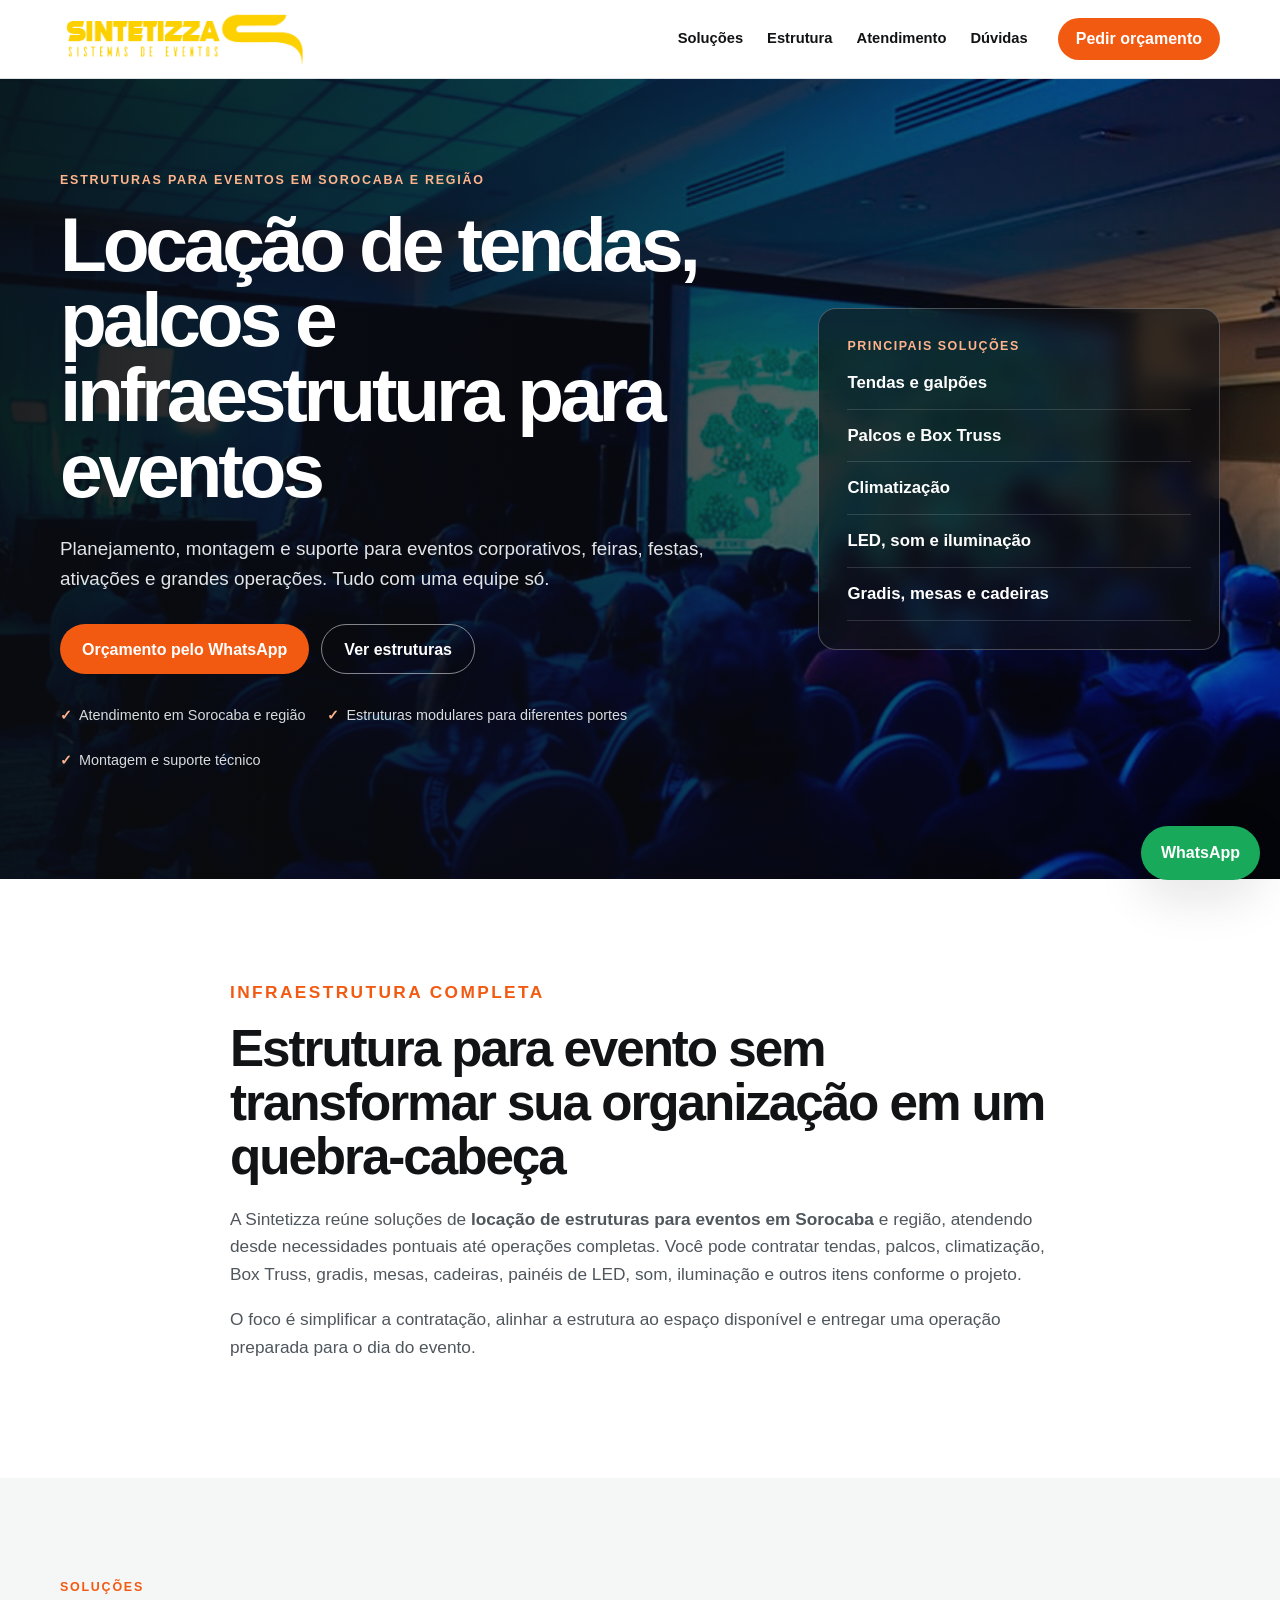
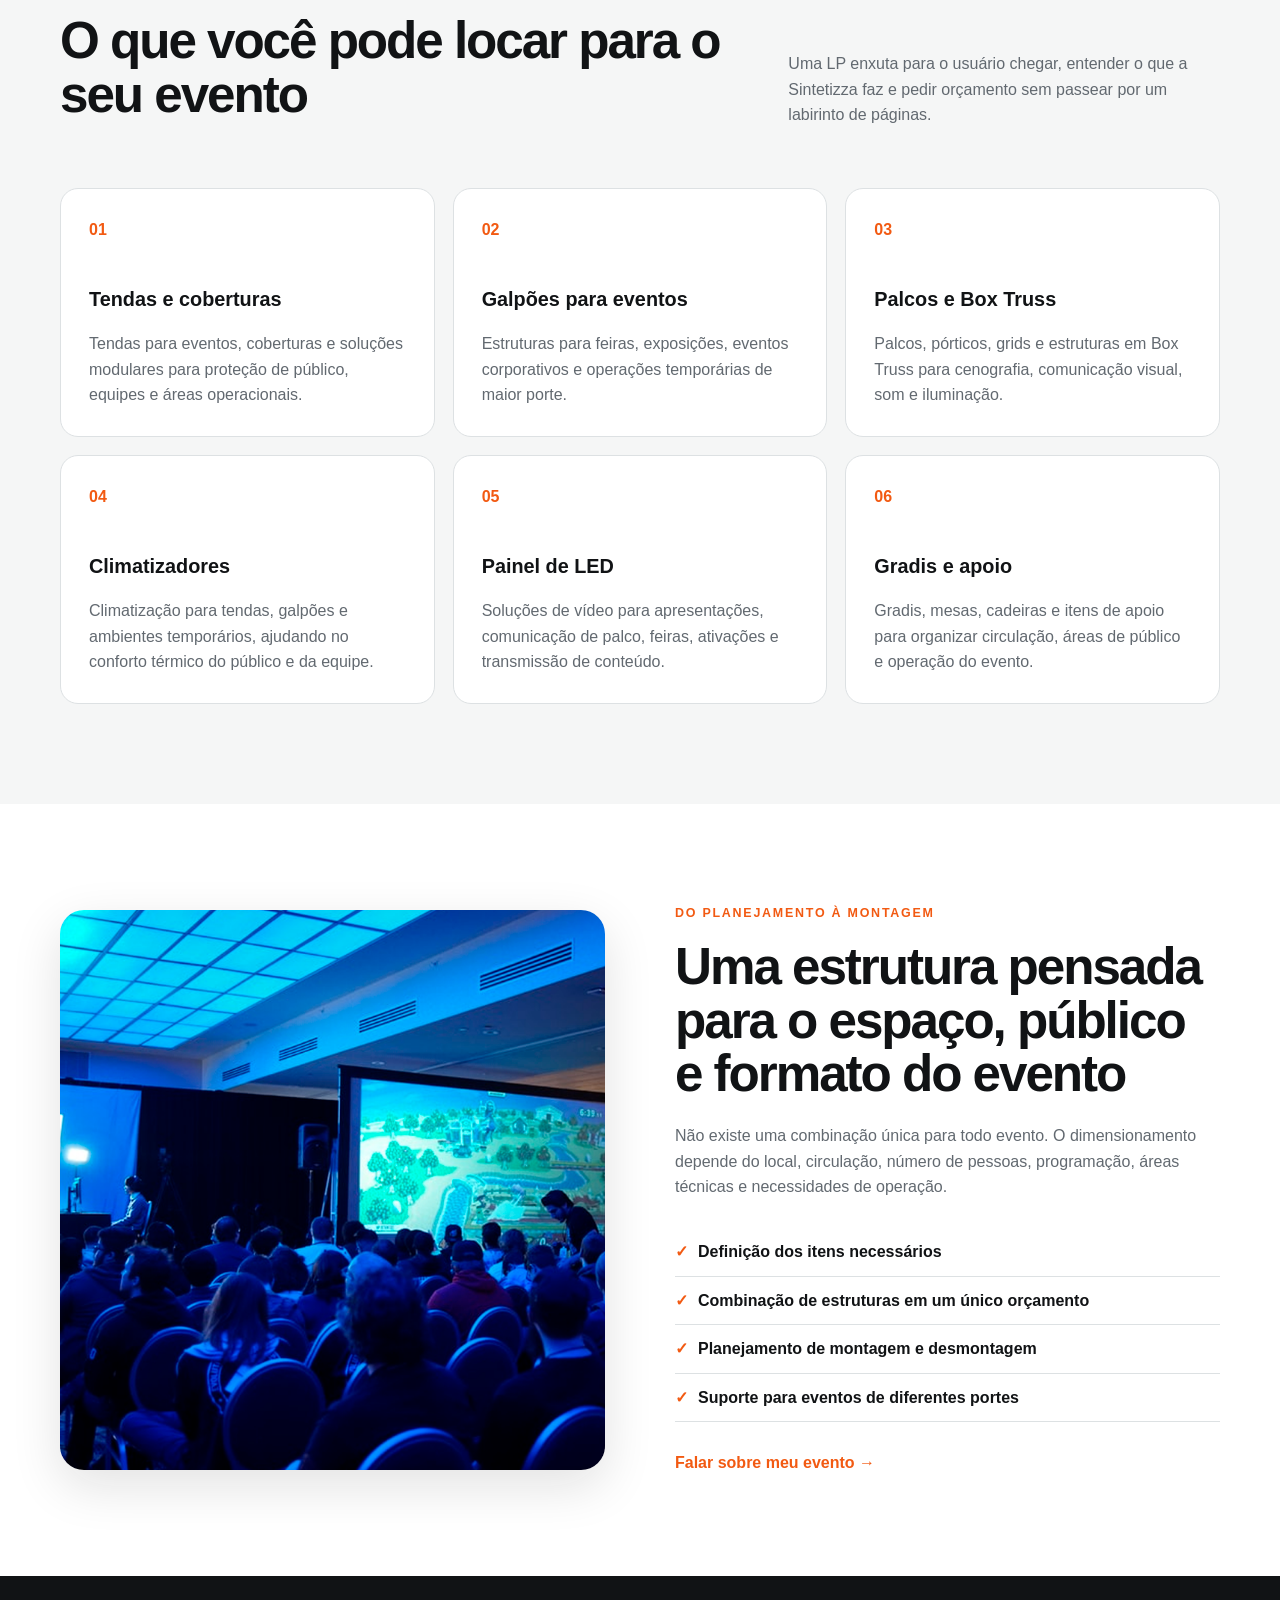
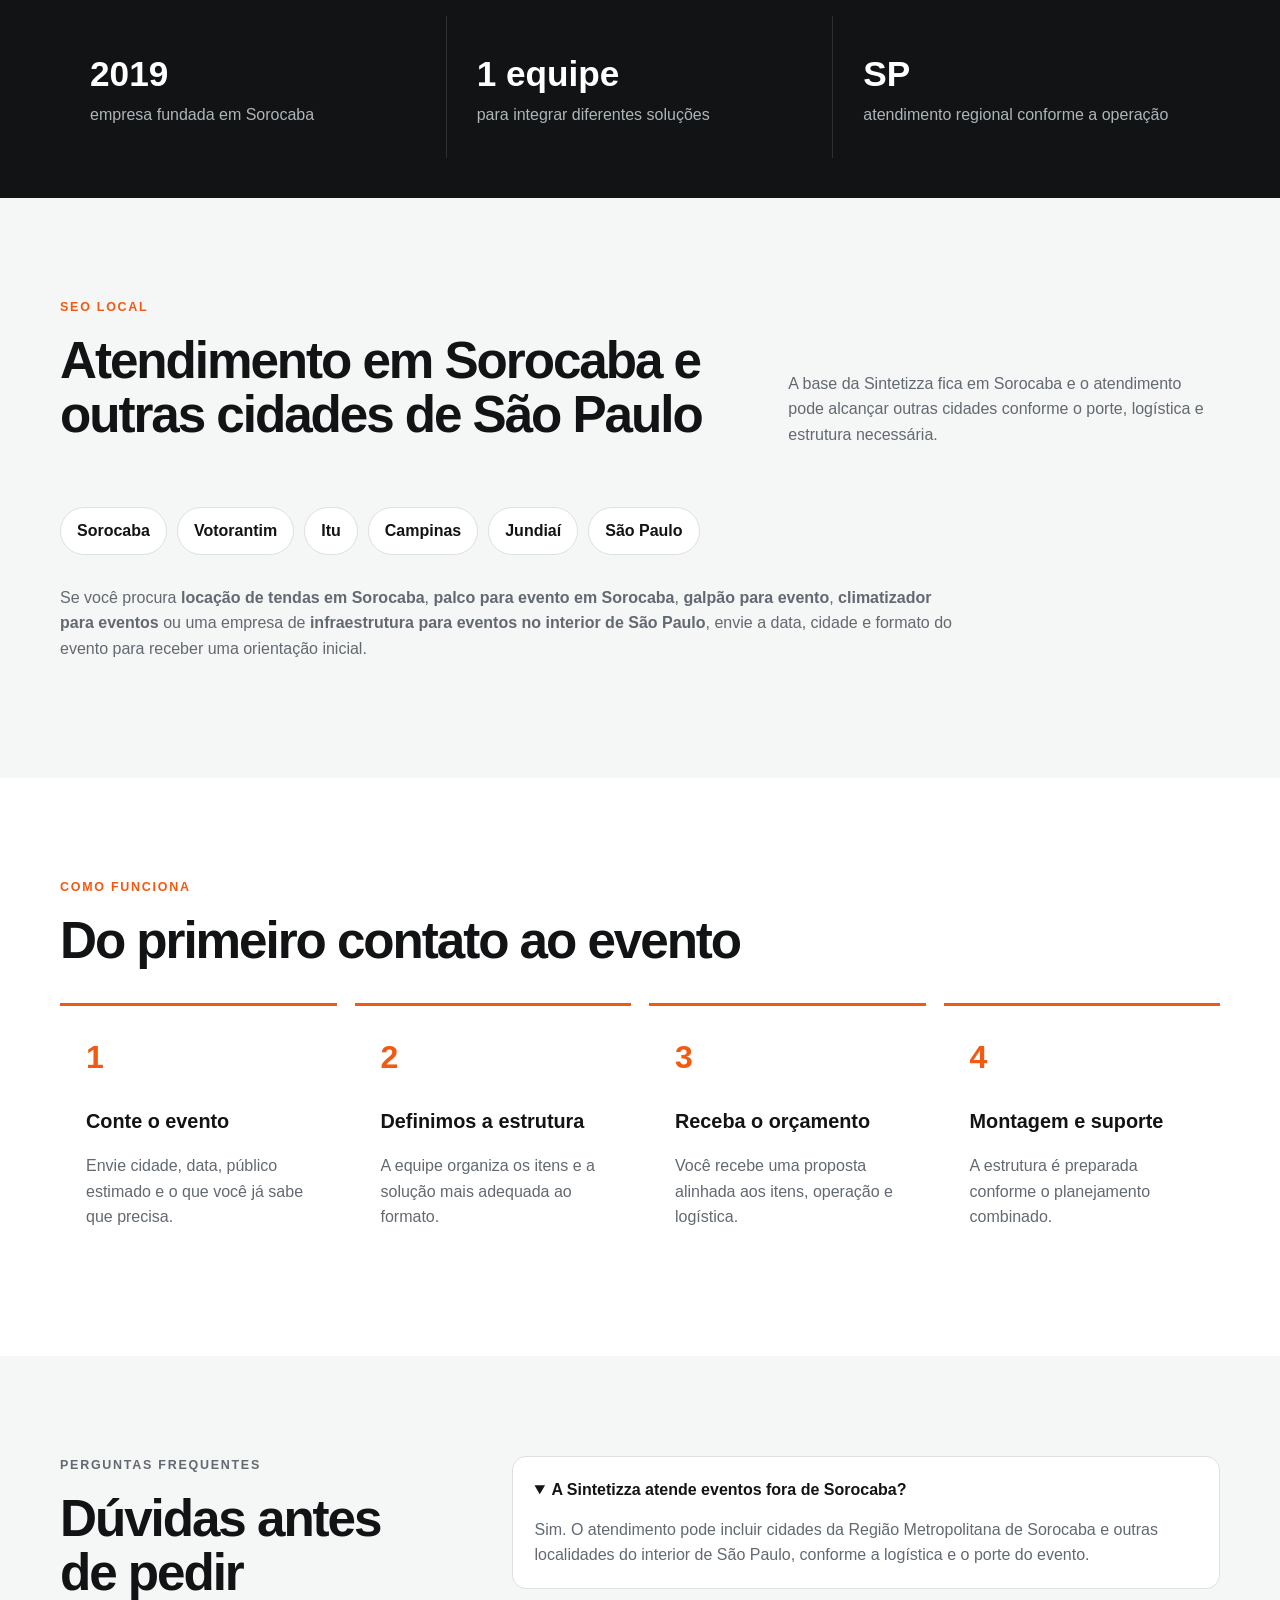
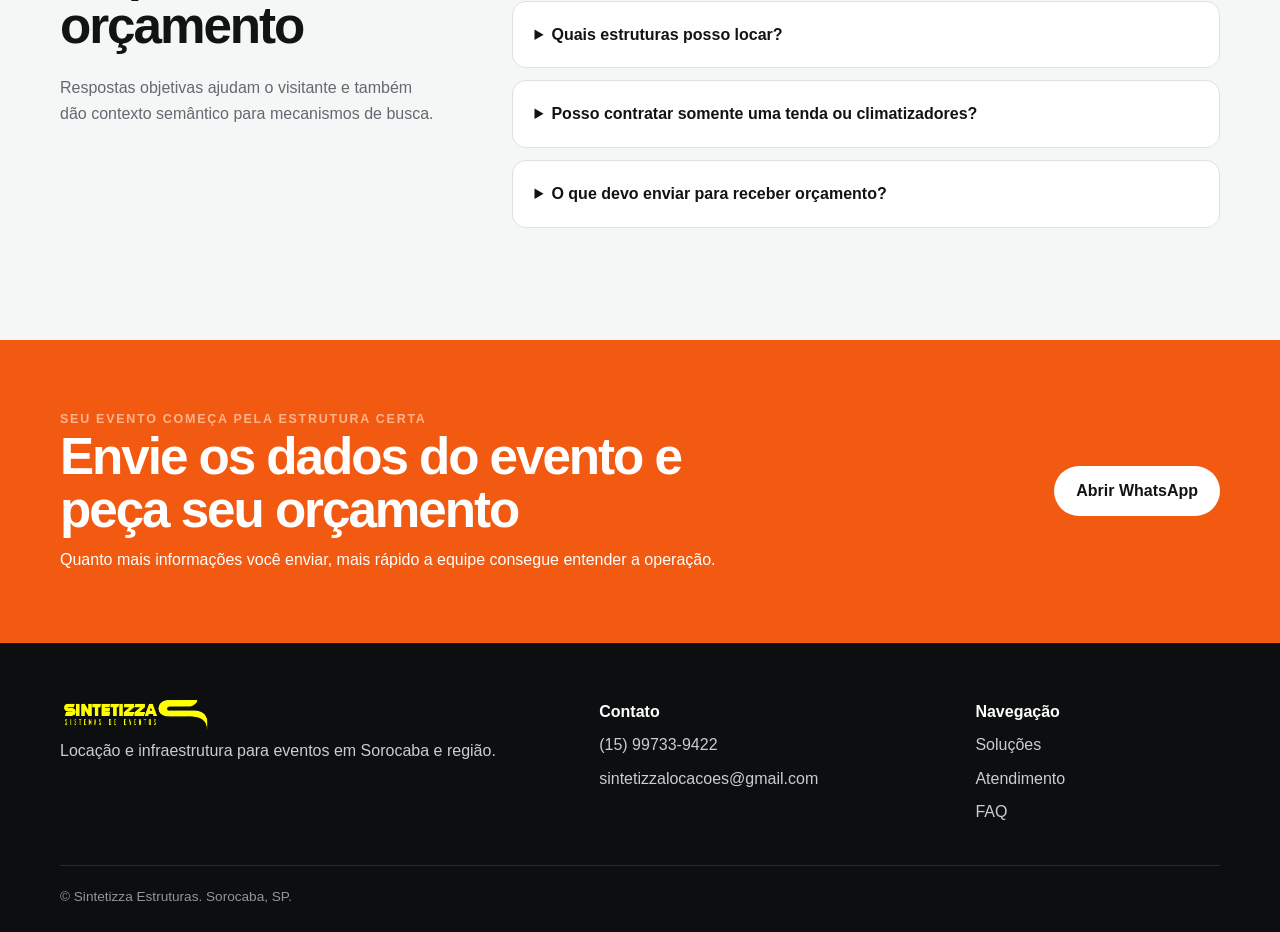
==== index.html @ aeb6a70f "feat: adiciona carregamento das animações progressivas" ====
<!DOCTYPE html>
<html lang="pt-BR">
<head>
  <meta charset="UTF-8">
  <meta name="viewport" content="width=device-width, initial-scale=1.0">
  <title>Locação de Tendas, Palcos e Estruturas para Eventos em Sorocaba | Sintetizza</title>
  <meta name="description" content="Locação e montagem de tendas, palcos, galpões, climatizadores, Box Truss, painéis de LED, gradis e estruturas para eventos em Sorocaba e região. Peça seu orçamento pelo WhatsApp.">
  <meta name="robots" content="index,follow,max-image-preview:large,max-snippet:-1,max-video-preview:-1">
  <meta name="author" content="Sintetizza Estruturas">
  <meta name="theme-color" content="#101214">
  <link rel="canonical" href="https://www.sintetizzalocacoes.com.br/">
  <link rel="icon" href="logoAuzl.png">
  <link rel="preload" as="image" href="assets/images/original/eventos-corporativos.png" fetchpriority="high">
  <link rel="stylesheet" href="css/lp-seo.css">

  <meta property="og:type" content="website">
  <meta property="og:locale" content="pt_BR">
  <meta property="og:site_name" content="Sintetizza Estruturas">
  <meta property="og:title" content="Estruturas para Eventos em Sorocaba | Sintetizza">
  <meta property="og:description" content="Tendas, palcos, galpões, climatização, Box Truss, LED e infraestrutura completa para eventos.">
  <meta property="og:url" content="https://www.sintetizzalocacoes.com.br/">
  <meta property="og:image" content="https://www.sintetizzalocacoes.com.br/assets/images/original/eventos-corporativos.png">
  <meta name="twitter:card" content="summary_large_image">

  <script type="application/ld+json">
  {
    "@context":"https://schema.org",
    "@graph":[
      {
        "@type":["LocalBusiness","EventService"],
        "@id":"https://www.sintetizzalocacoes.com.br/#empresa",
        "name":"Sintetizza Estruturas",
        "legalName":"Sintetizza Locações e Infraestrutura para Eventos Ltda",
        "url":"https://www.sintetizzalocacoes.com.br/",
        "telephone":"+5515997339422",
        "email":"sintetizzalocacoes@gmail.com",
        "image":"https://www.sintetizzalocacoes.com.br/assets/images/original/eventos-corporativos.png",
        "logo":"https://www.sintetizzalocacoes.com.br/assets/images/logo.png",
        "description":"Locação e montagem de tendas, palcos, galpões, climatizadores, Box Truss, gradis, painéis de LED, som, iluminação e estruturas para eventos em Sorocaba e região.",
        "address":{"@type":"PostalAddress","addressLocality":"Sorocaba","addressRegion":"SP","addressCountry":"BR"},
        "areaServed":[
          {"@type":"City","name":"Sorocaba"},
          {"@type":"City","name":"Votorantim"},
          {"@type":"City","name":"Itu"},
          {"@type":"City","name":"Campinas"},
          {"@type":"City","name":"Jundiaí"},
          {"@type":"City","name":"São Paulo"}
        ]
      },
      {
        "@type":"WebSite",
        "@id":"https://www.sintetizzalocacoes.com.br/#website",
        "url":"https://www.sintetizzalocacoes.com.br/",
        "name":"Sintetizza Estruturas",
        "inLanguage":"pt-BR",
        "publisher":{"@id":"https://www.sintetizzalocacoes.com.br/#empresa"}
      },
      {
        "@type":"FAQPage",
        "mainEntity":[
          {"@type":"Question","name":"A Sintetizza atende eventos fora de Sorocaba?","acceptedAnswer":{"@type":"Answer","text":"Sim. A Sintetizza atende Sorocaba, cidades da Região Metropolitana e outras localidades do interior de São Paulo conforme o porte e a operação do evento."}},
          {"@type":"Question","name":"Quais estruturas podem ser locadas?","acceptedAnswer":{"@type":"Answer","text":"A Sintetizza trabalha com tendas, galpões, palcos, Box Truss, gradis, mesas e cadeiras, climatizadores, arquibancadas, painéis de LED, som, iluminação e outros itens de infraestrutura para eventos."}},
          {"@type":"Question","name":"Posso pedir apenas uma parte da infraestrutura?","acceptedAnswer":{"@type":"Answer","text":"Sim. O orçamento pode ser montado com itens específicos ou com um conjunto de soluções conforme o formato, público e local do evento."}},
          {"@type":"Question","name":"Como solicitar orçamento?","acceptedAnswer":{"@type":"Answer","text":"O orçamento pode ser solicitado diretamente pelo WhatsApp informando cidade, data, tipo de evento, público estimado e estruturas desejadas."}}
        ]
      }
    ]
  }
  </script>
</head>
<body>
<header class="site-header">
  <div class="wrap nav">
    <a class="brand" href="#inicio" aria-label="Sintetizza Estruturas - início">
      <img src="assets/images/logo.png" alt="Sintetizza Estruturas" width="180" height="70">
    </a>
    <nav aria-label="Navegação principal">
      <a href="#solucoes">Soluções</a>
      <a href="#estrutura">Estrutura</a>
      <a href="#atendimento">Atendimento</a>
      <a href="#faq">Dúvidas</a>
    </nav>
    <a class="btn btn-small" href="https://wa.me/5515997339422?text=Olá%20Sintetizza,%20quero%20um%20orçamento%20para%20meu%20evento." target="_blank" rel="noopener">Pedir orçamento</a>
  </div>
</header>

<main id="inicio">
  <section class="hero">
    <div class="hero-bg" aria-hidden="true"></div>
    <div class="wrap hero-grid">
      <div class="hero-copy">
        <p class="eyebrow">Estruturas para eventos em Sorocaba e região</p>
        <h1>Locação de tendas, palcos e infraestrutura para eventos</h1>
        <p class="lead">Planejamento, montagem e suporte para eventos corporativos, feiras, festas, ativações e grandes operações. Tudo com uma equipe só.</p>
        <div class="actions">
          <a class="btn" href="https://wa.me/5515997339422?text=Olá%20Sintetizza,%20quero%20um%20orçamento.%20Meu%20evento%20será%20em:" target="_blank" rel="noopener">Orçamento pelo WhatsApp</a>
          <a class="btn btn-ghost" href="#solucoes">Ver estruturas</a>
        </div>
        <ul class="hero-points" aria-label="Diferenciais">
          <li>Atendimento em Sorocaba e região</li>
          <li>Estruturas modulares para diferentes portes</li>
          <li>Montagem e suporte técnico</li>
        </ul>
      </div>
      <aside class="hero-card" aria-label="Principais soluções">
        <span>Principais soluções</span>
        <strong>Tendas e galpões</strong>
        <strong>Palcos e Box Truss</strong>
        <strong>Climatização</strong>
        <strong>LED, som e iluminação</strong>
        <strong>Gradis, mesas e cadeiras</strong>
      </aside>
    </div>
  </section>

  <section class="seo-intro section">
    <div class="wrap narrow">
      <p class="eyebrow dark">Infraestrutura completa</p>
      <h2>Estrutura para evento sem transformar sua organização em um quebra-cabeça</h2>
      <p>A Sintetizza reúne soluções de <strong>locação de estruturas para eventos em Sorocaba</strong> e região, atendendo desde necessidades pontuais até operações completas. Você pode contratar tendas, palcos, climatização, Box Truss, gradis, mesas, cadeiras, painéis de LED, som, iluminação e outros itens conforme o projeto.</p>
      <p>O foco é simplificar a contratação, alinhar a estrutura ao espaço disponível e entregar uma operação preparada para o dia do evento.</p>
    </div>
  </section>

  <section id="solucoes" class="section alt">
    <div class="wrap">
      <div class="section-head">
        <div>
          <p class="eyebrow dark">Soluções</p>
          <h2>O que você pode locar para o seu evento</h2>
        </div>
        <p>Uma LP enxuta para o usuário chegar, entender o que a Sintetizza faz e pedir orçamento sem passear por um labirinto de páginas.</p>
      </div>
      <div class="cards">
        <article class="card"><span>01</span><h3>Tendas e coberturas</h3><p>Tendas para eventos, coberturas e soluções modulares para proteção de público, equipes e áreas operacionais.</p></article>
        <article class="card"><span>02</span><h3>Galpões para eventos</h3><p>Estruturas para feiras, exposições, eventos corporativos e operações temporárias de maior porte.</p></article>
        <article class="card"><span>03</span><h3>Palcos e Box Truss</h3><p>Palcos, pórticos, grids e estruturas em Box Truss para cenografia, comunicação visual, som e iluminação.</p></article>
        <article class="card"><span>04</span><h3>Climatizadores</h3><p>Climatização para tendas, galpões e ambientes temporários, ajudando no conforto térmico do público e da equipe.</p></article>
        <article class="card"><span>05</span><h3>Painel de LED</h3><p>Soluções de vídeo para apresentações, comunicação de palco, feiras, ativações e transmissão de conteúdo.</p></article>
        <article class="card"><span>06</span><h3>Gradis e apoio</h3><p>Gradis, mesas, cadeiras e itens de apoio para organizar circulação, áreas de público e operação do evento.</p></article>
      </div>
    </div>
  </section>

  <section id="estrutura" class="section">
    <div class="wrap split">
      <div class="media" role="img" aria-label="Estrutura de galpão para evento montada pela Sintetizza"></div>
      <div class="content">
        <p class="eyebrow dark">Do planejamento à montagem</p>
        <h2>Uma estrutura pensada para o espaço, público e formato do evento</h2>
        <p>Não existe uma combinação única para todo evento. O dimensionamento depende do local, circulação, número de pessoas, programação, áreas técnicas e necessidades de operação.</p>
        <ul class="checklist">
          <li>Definição dos itens necessários</li>
          <li>Combinação de estruturas em um único orçamento</li>
          <li>Planejamento de montagem e desmontagem</li>
          <li>Suporte para eventos de diferentes portes</li>
        </ul>
        <a class="text-link" href="https://wa.me/5515997339422?text=Olá%20Sintetizza,%20quero%20ajuda%20para%20definir%20a%20estrutura%20do%20meu%20evento." target="_blank" rel="noopener">Falar sobre meu evento →</a>
      </div>
    </div>
  </section>

  <section class="section stats">
    <div class="wrap stats-grid">
      <div><strong>2019</strong><span>empresa fundada em Sorocaba</span></div>
      <div><strong>1 equipe</strong><span>para integrar diferentes soluções</span></div>
      <div><strong>SP</strong><span>atendimento regional conforme a operação</span></div>
    </div>
  </section>

  <section id="atendimento" class="section alt">
    <div class="wrap">
      <div class="section-head">
        <div>
          <p class="eyebrow dark">SEO local</p>
          <h2>Atendimento em Sorocaba e outras cidades de São Paulo</h2>
        </div>
        <p>A base da Sintetizza fica em Sorocaba e o atendimento pode alcançar outras cidades conforme o porte, logística e estrutura necessária.</p>
      </div>
      <div class="cities" aria-label="Principais cidades atendidas">
        <span>Sorocaba</span><span>Votorantim</span><span>Itu</span><span>Campinas</span><span>Jundiaí</span><span>São Paulo</span>
      </div>
      <p class="local-copy">Se você procura <strong>locação de tendas em Sorocaba</strong>, <strong>palco para evento em Sorocaba</strong>, <strong>galpão para evento</strong>, <strong>climatizador para eventos</strong> ou uma empresa de <strong>infraestrutura para eventos no interior de São Paulo</strong>, envie a data, cidade e formato do evento para receber uma orientação inicial.</p>
    </div>
  </section>

  <section class="section process">
    <div class="wrap">
      <p class="eyebrow dark">Como funciona</p>
      <h2>Do primeiro contato ao evento</h2>
      <div class="steps">
        <article><b>1</b><h3>Conte o evento</h3><p>Envie cidade, data, público estimado e o que você já sabe que precisa.</p></article>
        <article><b>2</b><h3>Definimos a estrutura</h3><p>A equipe organiza os itens e a solução mais adequada ao formato.</p></article>
        <article><b>3</b><h3>Receba o orçamento</h3><p>Você recebe uma proposta alinhada aos itens, operação e logística.</p></article>
        <article><b>4</b><h3>Montagem e suporte</h3><p>A estrutura é preparada conforme o planejamento combinado.</p></article>
      </div>
    </div>
  </section>

  <section id="faq" class="section alt">
    <div class="wrap faq-wrap">
      <div>
        <p class="eyebrow dark">Perguntas frequentes</p>
        <h2>Dúvidas antes de pedir orçamento</h2>
        <p>Respostas objetivas ajudam o visitante e também dão contexto semântico para mecanismos de busca.</p>
      </div>
      <div class="faq-list">
        <details open><summary>A Sintetizza atende eventos fora de Sorocaba?</summary><p>Sim. O atendimento pode incluir cidades da Região Metropolitana de Sorocaba e outras localidades do interior de São Paulo, conforme a logística e o porte do evento.</p></details>
        <details><summary>Quais estruturas posso locar?</summary><p>Tendas, galpões, palcos, Box Truss, gradis, mesas, cadeiras, climatizadores, arquibancadas, painéis de LED, som, iluminação e outras soluções de infraestrutura.</p></details>
        <details><summary>Posso contratar somente uma tenda ou climatizadores?</summary><p>Sim. A contratação pode ser pontual ou combinar diferentes itens em uma mesma operação.</p></details>
        <details><summary>O que devo enviar para receber orçamento?</summary><p>Data, cidade, tipo de evento, público estimado, local e os itens de estrutura que você já identificou. Se ainda não souber tudo, a equipe pode ajudar a organizar a necessidade.</p></details>
      </div>
    </div>
  </section>

  <section class="cta">
    <div class="wrap cta-inner">
      <div>
        <p class="eyebrow">Seu evento começa pela estrutura certa</p>
        <h2>Envie os dados do evento e peça seu orçamento</h2>
        <p>Quanto mais informações você enviar, mais rápido a equipe consegue entender a operação.</p>
      </div>
      <a class="btn btn-light" href="https://wa.me/5515997339422?text=Olá%20Sintetizza.%20Quero%20um%20orçamento.%0AData:%20%0ACidade:%20%0ATipo%20de%20evento:%20%0APúblico%20estimado:%20%0AEstruturas%20que%20preciso:%20" target="_blank" rel="noopener">Abrir WhatsApp</a>
    </div>
  </section>
</main>

<footer>
  <div class="wrap footer-grid">
    <div><img src="assets/images/logo.png" alt="Sintetizza Estruturas" width="150" height="58"><p>Locação e infraestrutura para eventos em Sorocaba e região.</p></div>
    <div><strong>Contato</strong><a href="tel:+5515997339422">(15) 99733-9422</a><a href="mailto:sintetizzalocacoes@gmail.com">sintetizzalocacoes@gmail.com</a></div>
    <div><strong>Navegação</strong><a href="#solucoes">Soluções</a><a href="#atendimento">Atendimento</a><a href="#faq">FAQ</a></div>
  </div>
  <div class="wrap copyright">© Sintetizza Estruturas. Sorocaba, SP.</div>
</footer>

<a class="whatsapp-float" href="https://wa.me/5515997339422?text=Olá%20Sintetizza,%20quero%20um%20orçamento." target="_blank" rel="noopener" aria-label="Pedir orçamento no WhatsApp">WhatsApp</a>
  <script src="js/lp-animations.js" defer></script>
</body>
</html>
---- css/lp-seo.css ----
:root{--ink:#111315;--muted:#626970;--paper:#fff;--soft:#f5f6f6;--line:#dde1e3;--brand:#f25a12;--brand2:#d94800;--radius:18px;--shadow:0 16px 50px rgba(15,18,20,.12)}*{box-sizing:border-box}html{scroll-behavior:smooth}body{margin:0;font-family:Arial,Helvetica,sans-serif;color:var(--ink);background:var(--paper);line-height:1.6;-webkit-font-smoothing:antialiased}img{max-width:100%;height:auto}a{color:inherit;text-decoration:none}.wrap{width:min(1160px,calc(100% - 40px));margin:auto}.narrow{max-width:820px}.site-header{position:sticky;top:0;z-index:50;background:rgba(255,255,255,.94);backdrop-filter:blur(12px);border-bottom:1px solid var(--line)}.nav{min-height:78px;display:flex;align-items:center;gap:30px}.brand img{display:block;max-height:52px;width:auto}.nav nav{display:flex;gap:24px;margin-left:auto}.nav nav a{font-size:.92rem;font-weight:700}.btn{display:inline-flex;align-items:center;justify-content:center;min-height:50px;padding:0 22px;border-radius:999px;background:var(--brand);color:#fff;font-weight:800;transition:.2s}.btn:hover{background:var(--brand2);transform:translateY(-1px)}.btn-small{min-height:42px;padding:0 18px}.btn-ghost{background:transparent;border:1px solid rgba(255,255,255,.5)}.btn-ghost:hover{background:#fff;color:var(--ink)}.hero{position:relative;overflow:hidden;color:#fff;min-height:680px;display:grid;align-items:center;background:#15191b}.hero-bg{position:absolute;inset:0;background:linear-gradient(90deg,rgba(10,12,14,.92) 0%,rgba(10,12,14,.76) 45%,rgba(10,12,14,.38) 100%),url('../assets/images/original/eventos-corporativos.png') center/cover no-repeat;transform:scale(1.01)}.hero-grid{position:relative;display:grid;grid-template-columns:1.2fr .7fr;gap:70px;align-items:center;padding:92px 0}.hero-copy{max-width:720px}.eyebrow{text-transform:uppercase;letter-spacing:.14em;font-size:.78rem;font-weight:900;color:#ffb48d;margin:0 0 16px}.eyebrow.dark{color:var(--brand)}h1,h2,h3,p{margin-top:0}h1{font-size:clamp(2.8rem,6vw,5.7rem);line-height:.98;letter-spacing:-.055em;margin-bottom:26px;max-width:980px}h2{font-size:clamp(2rem,4vw,3.6rem);line-height:1.05;letter-spacing:-.04em;margin-bottom:22px}h3{font-size:1.24rem;line-height:1.2}.lead{font-size:1.18rem;max-width:650px;color:#e2e5e7}.actions{display:flex;gap:12px;flex-wrap:wrap;margin:30px 0}.hero-points{list-style:none;padding:0;display:flex;gap:22px;flex-wrap:wrap;color:#d7dcdf;font-size:.9rem}.hero-points li:before{content:"✓";color:#ffb48d;font-weight:900;margin-right:7px}.hero-card{border:1px solid rgba(255,255,255,.25);background:rgba(17,19,21,.62);backdrop-filter:blur(10px);border-radius:var(--radius);padding:28px;display:grid;gap:13px}.hero-card span{color:#ffb48d;font-size:.78rem;text-transform:uppercase;letter-spacing:.12em;font-weight:900}.hero-card strong{font-size:1.05rem;padding-bottom:12px;border-bottom:1px solid rgba(255,255,255,.14)}.section{padding:100px 0}.alt{background:var(--soft)}.seo-intro p{font-size:1.08rem;color:#4f565c}.section-head{display:grid;grid-template-columns:1.1fr .7fr;gap:50px;align-items:end;margin-bottom:44px}.section-head>p{color:var(--muted);max-width:520px}.cards{display:grid;grid-template-columns:repeat(3,1fr);gap:18px}.card{border:1px solid var(--line);background:#fff;border-radius:var(--radius);padding:28px;min-height:220px}.card span{display:block;color:var(--brand);font-weight:900;margin-bottom:45px}.card p{color:var(--muted);margin-bottom:0}.split{display:grid;grid-template-columns:1fr 1fr;gap:70px;align-items:center}.media{min-height:560px;border-radius:24px;background:url('../assets/images/original/eventos-corporativos.png') center/cover no-repeat;box-shadow:var(--shadow)}.content p{color:var(--muted)}.checklist{list-style:none;padding:0;margin:28px 0}.checklist li{padding:11px 0;border-bottom:1px solid var(--line);font-weight:700}.checklist li:before{content:"✓";color:var(--brand);margin-right:10px}.text-link{font-weight:900;color:var(--brand)}.stats{padding:40px 0;background:#111315;color:#fff}.stats-grid{display:grid;grid-template-columns:repeat(3,1fr)}.stats-grid div{padding:30px;border-right:1px solid #2b3033}.stats-grid div:last-child{border-right:0}.stats-grid strong{font-size:2.2rem;display:block}.stats-grid span{color:#aeb5b9}.cities{display:flex;flex-wrap:wrap;gap:10px;margin:30px 0}.cities span{border:1px solid var(--line);background:#fff;border-radius:999px;padding:10px 16px;font-weight:800}.local-copy{max-width:900px;color:var(--muted)}.steps{display:grid;grid-template-columns:repeat(4,1fr);gap:18px;margin-top:36px}.steps article{padding:26px;border-top:3px solid var(--brand);background:#fff}.steps b{display:block;font-size:2rem;color:var(--brand);margin-bottom:26px}.steps p{color:var(--muted);margin:0}.faq-wrap{display:grid;grid-template-columns:.7fr 1.3fr;gap:70px}.faq-wrap>div:first-child p{color:var(--muted)}details{background:#fff;border:1px solid var(--line);border-radius:14px;padding:20px 22px;margin-bottom:12px}summary{cursor:pointer;font-weight:900}details p{margin:14px 0 0;color:var(--muted)}.cta{background:var(--brand);color:#fff;padding:70px 0}.cta-inner{display:flex;align-items:center;justify-content:space-between;gap:50px}.cta h2{max-width:700px;margin-bottom:10px}.cta p{margin-bottom:0}.btn-light{background:#fff;color:var(--ink);white-space:nowrap}.btn-light:hover{background:#111;color:#fff}footer{padding:56px 0 24px;background:#0c0e0f;color:#c8ced1}.footer-grid{display:grid;grid-template-columns:1.2fr .8fr .6fr;gap:50px}.footer-grid div{display:flex;flex-direction:column;gap:8px}.footer-grid img{filter:brightness(4);width:150px}.footer-grid strong{color:#fff}.copyright{border-top:1px solid #262b2e;margin-top:40px;padding-top:20px;font-size:.85rem;color:#8f979b}.whatsapp-float{position:fixed;right:20px;bottom:20px;z-index:60;background:#19a95b;color:#fff;border-radius:999px;padding:14px 20px;font-weight:900;box-shadow:var(--shadow)}@media(max-width:900px){.nav nav{display:none}.nav .btn-small{margin-left:auto}.hero{min-height:auto}.hero-grid,.split,.section-head,.faq-wrap{grid-template-columns:1fr}.hero-grid{padding:72px 0;gap:30px}.hero-card{max-width:520px}.cards{grid-template-columns:repeat(2,1fr)}.steps{grid-template-columns:repeat(2,1fr)}.media{min-height:400px}.cta-inner{align-items:flex-start;flex-direction:column}.stats-grid{grid-template-columns:1fr}.stats-grid div{border-right:0;border-bottom:1px solid #2b3033}}@media(max-width:620px){.wrap{width:min(100% - 28px,1160px)}.site-header{position:relative}.brand img{max-width:138px}.nav{min-height:66px}.nav .btn-small{font-size:.8rem;padding:0 14px}h1{font-size:clamp(2.65rem,14vw,4.3rem)}.hero-grid{padding:58px 0}.section{padding:72px 0}.cards,.steps,.footer-grid{grid-template-columns:1fr}.hero-points{display:grid;gap:8px}.media{min-height:300px}.whatsapp-float{left:14px;right:14px;text-align:center;bottom:14px}.copyright{padding-bottom:65px}}
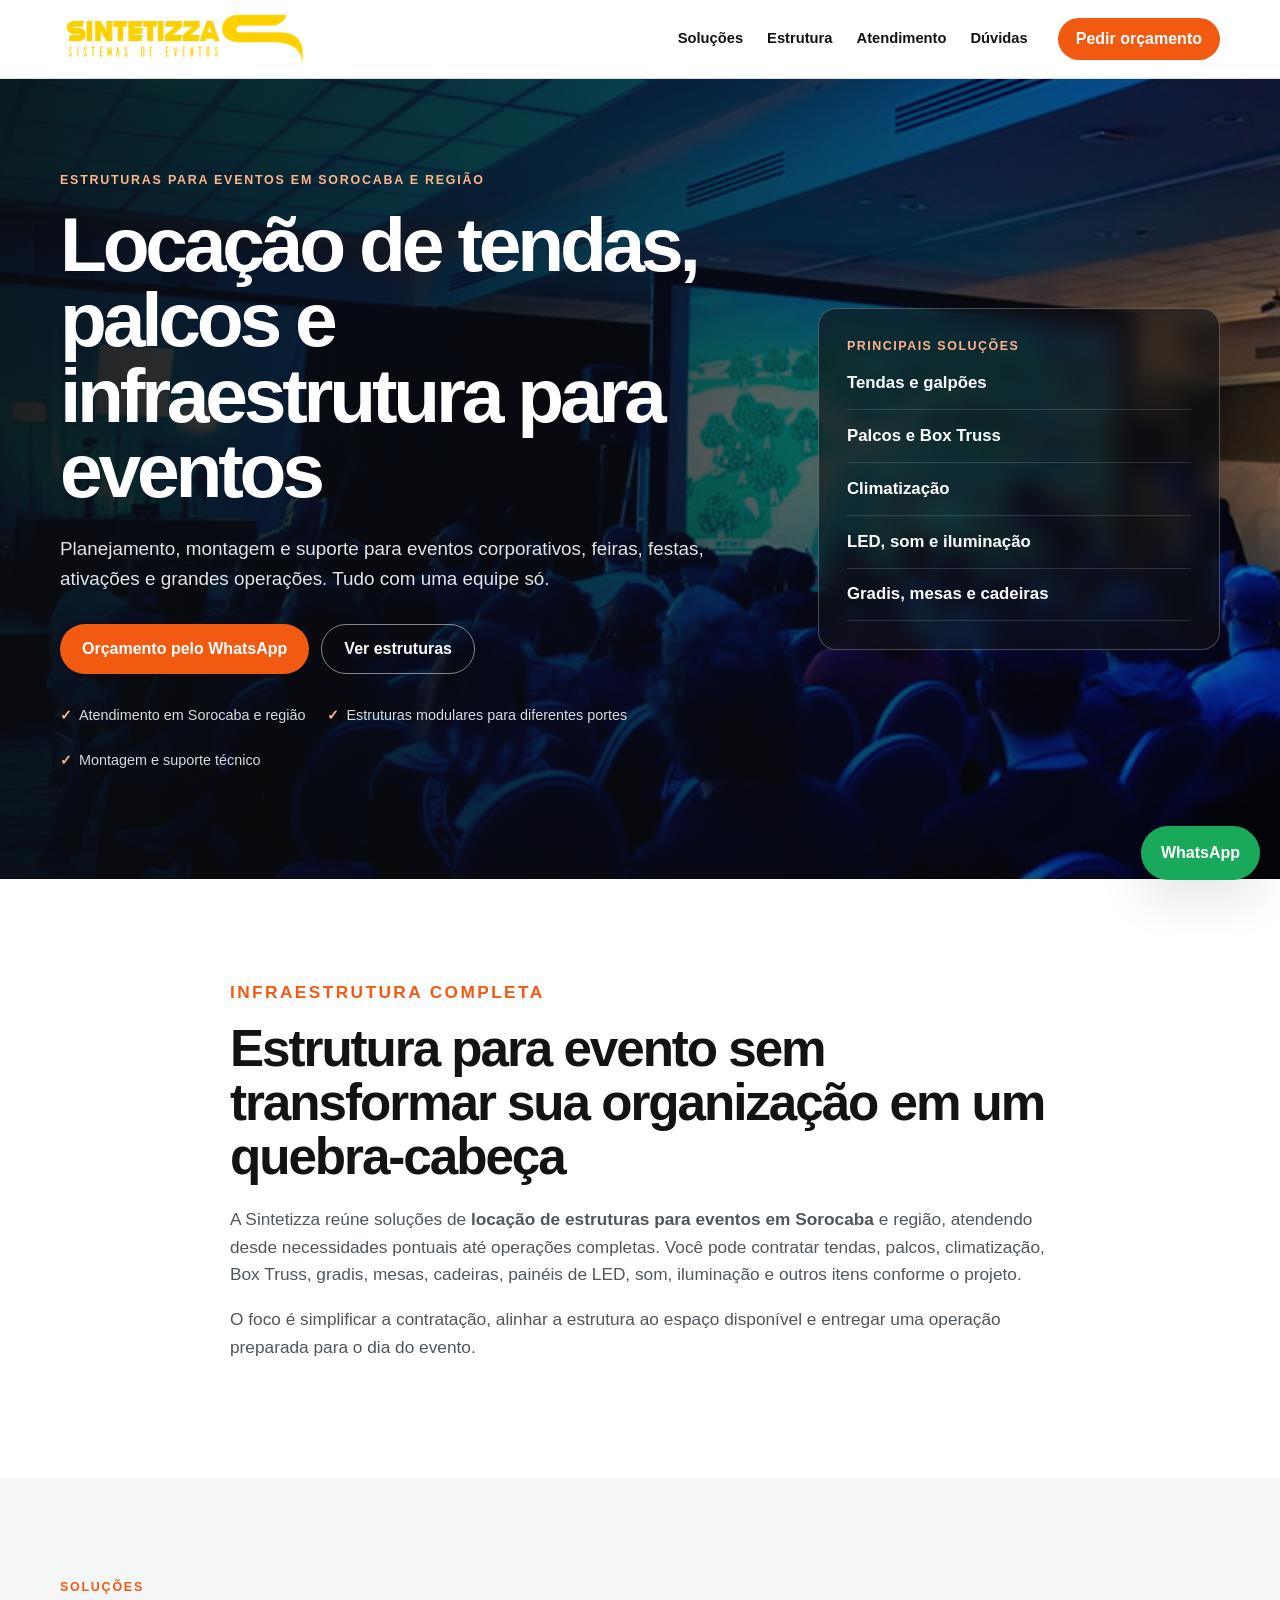
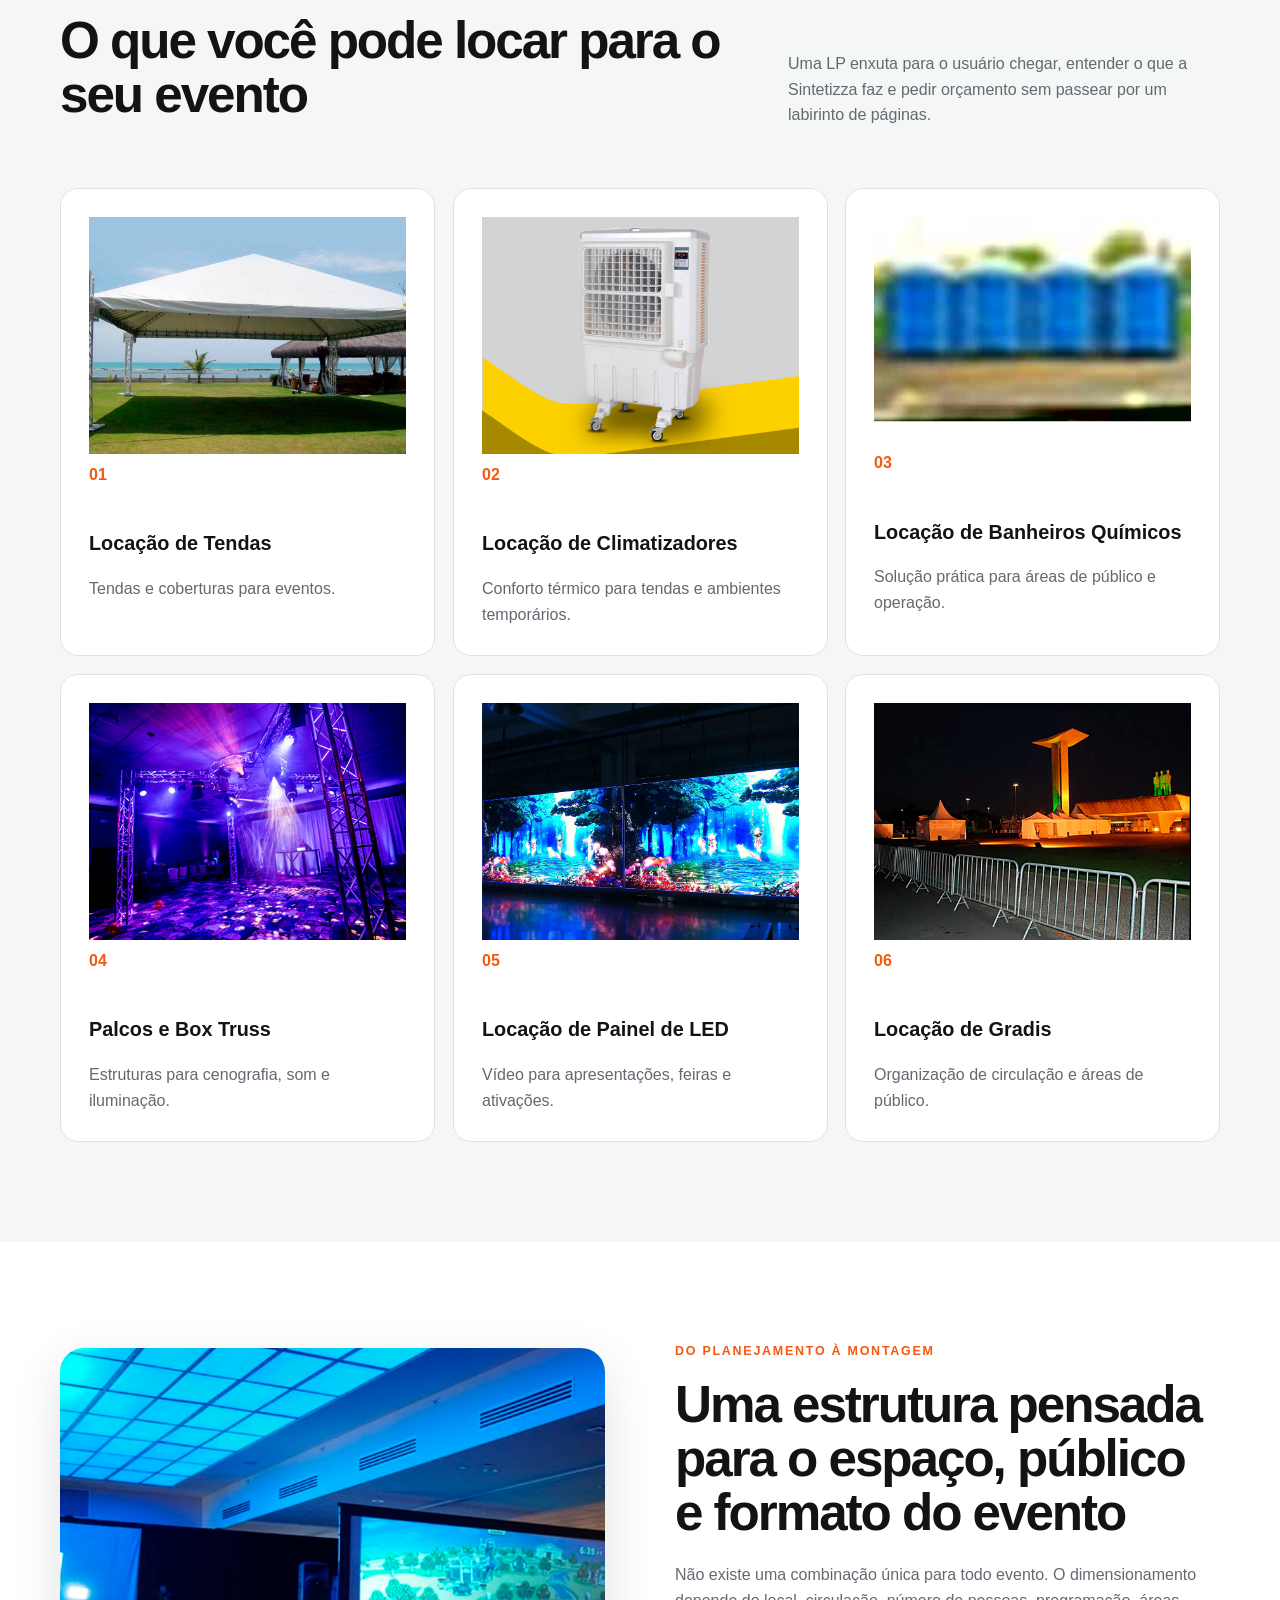
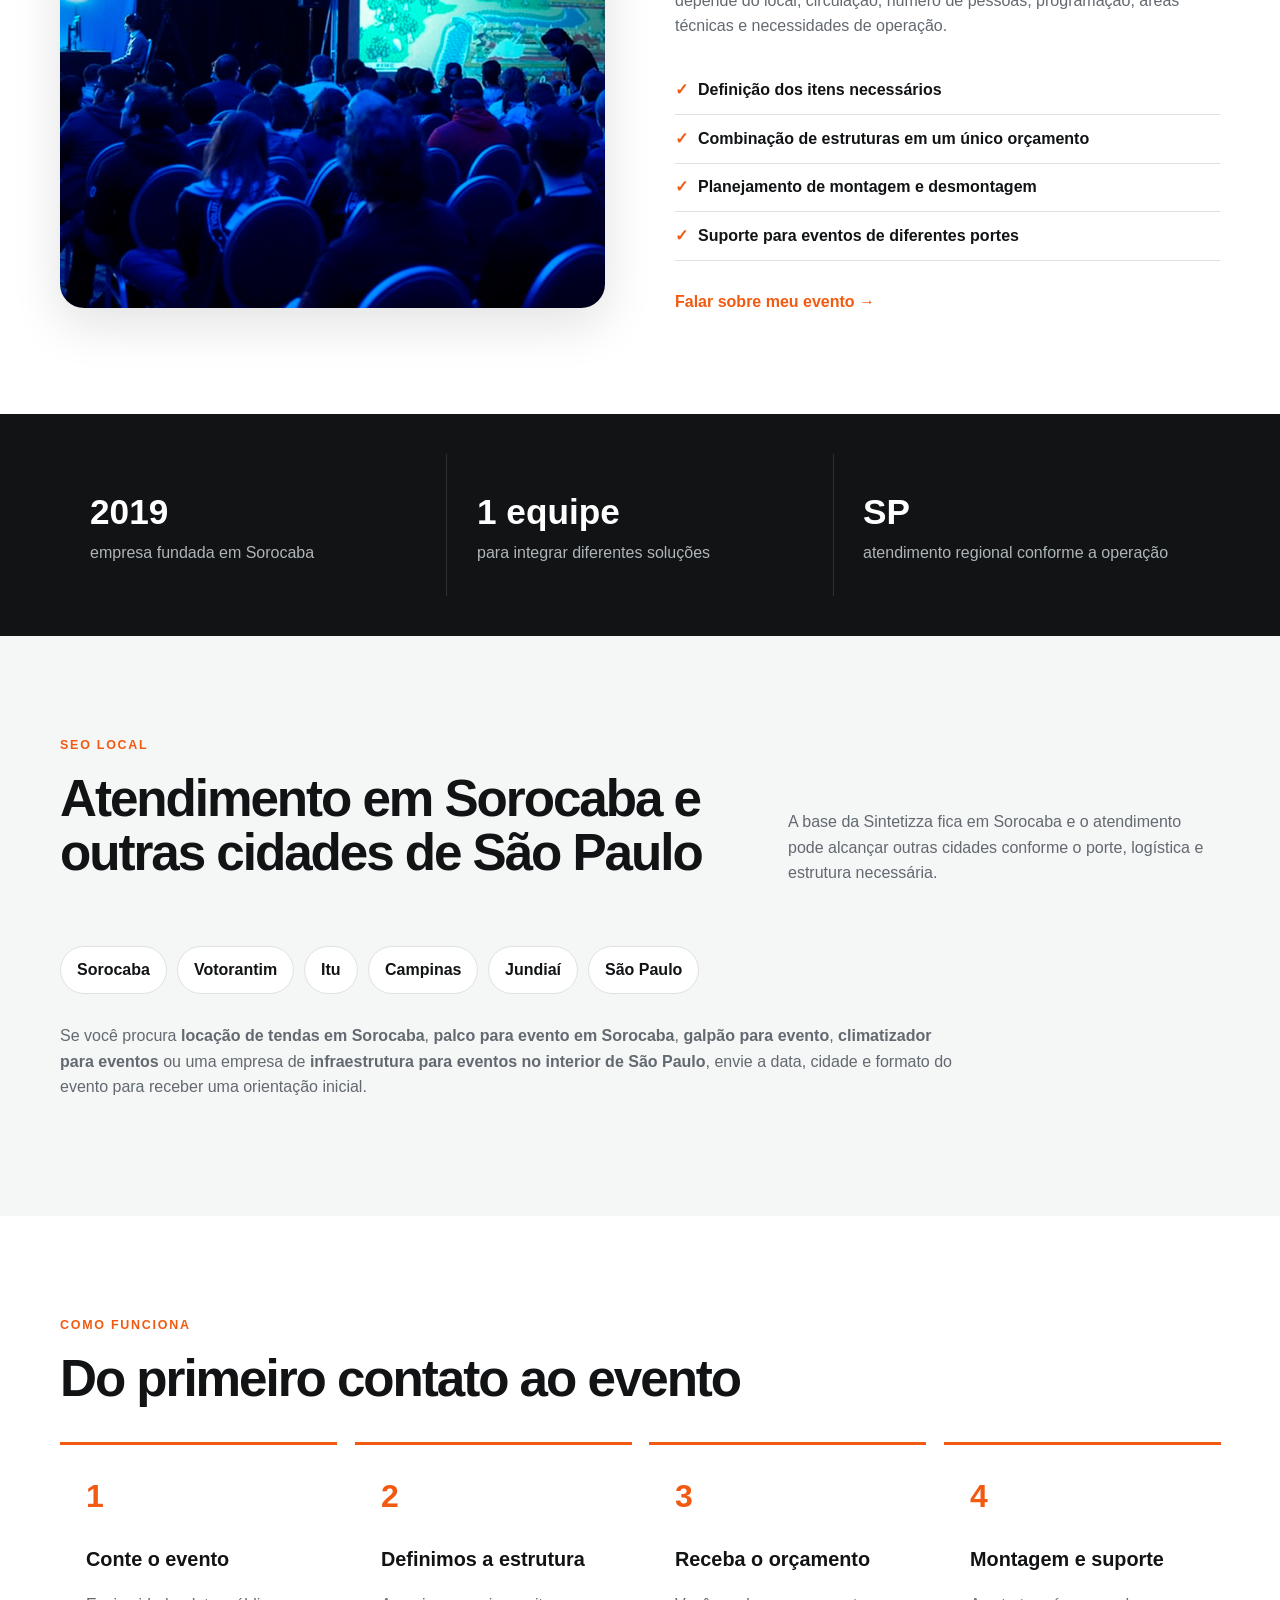
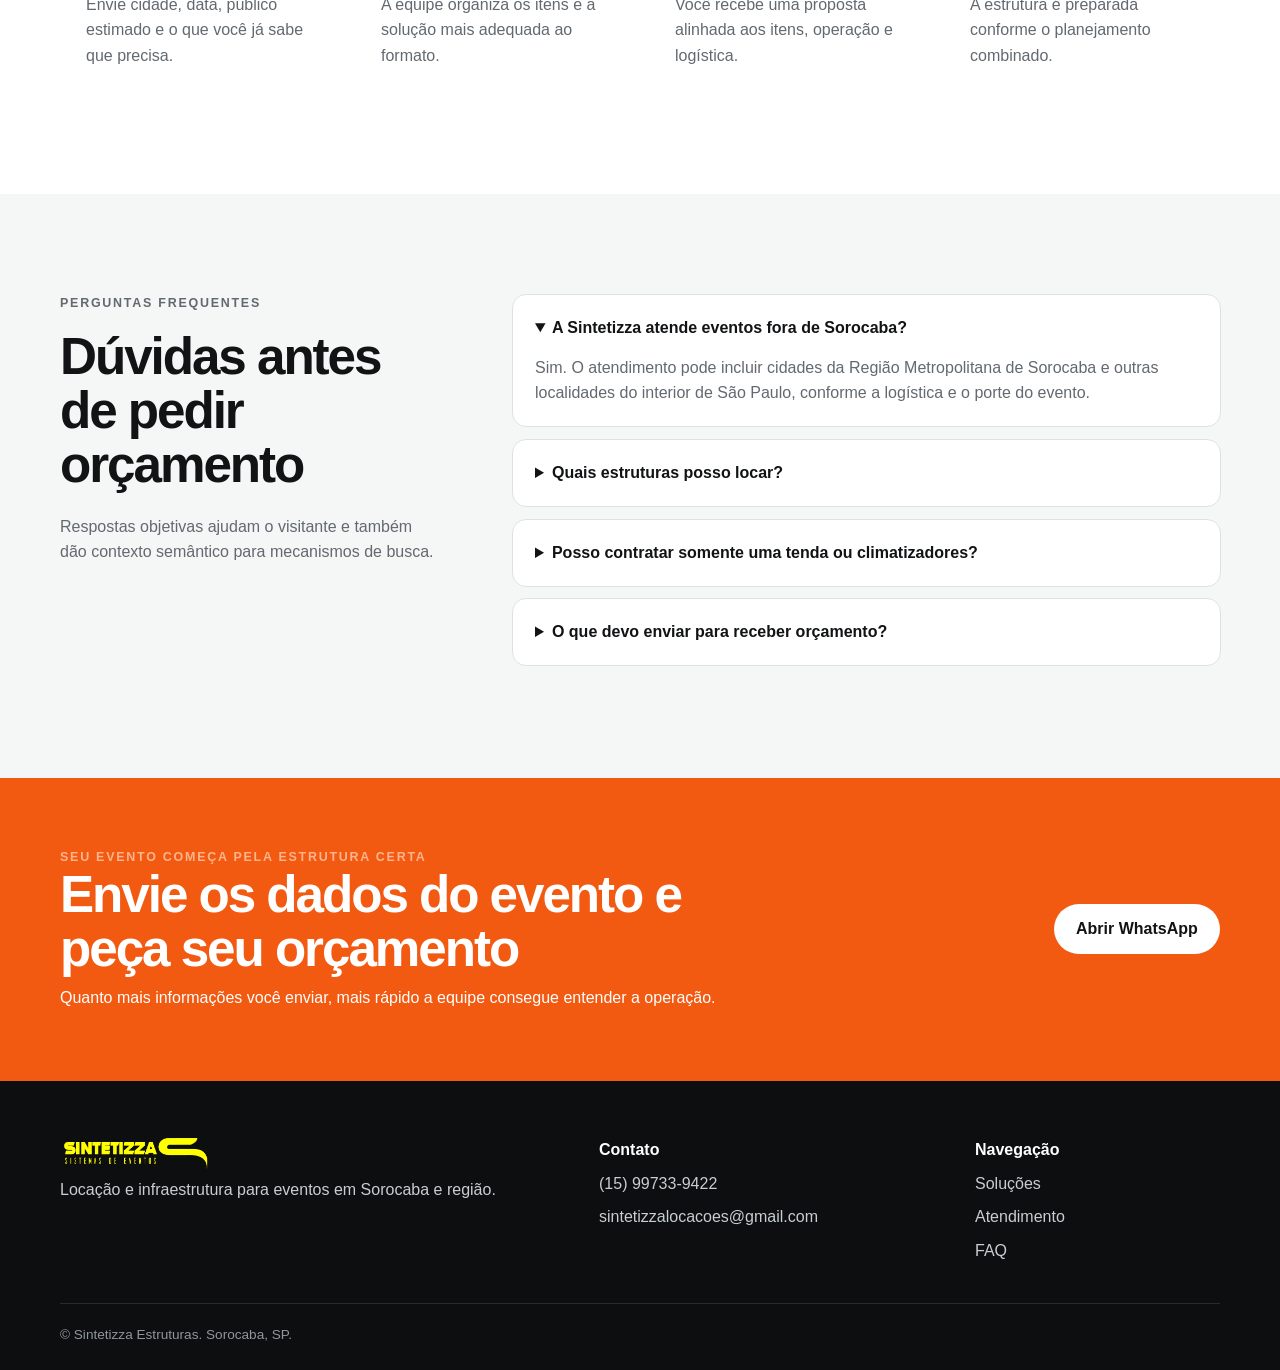
==== commit 27d239e7: "feat: transforma serviços em cards visuais com fotos" ====
--- a/index.html
+++ b/index.html
@@ -131,13 +131,31 @@
         </div>
         <p>Uma LP enxuta para o usuário chegar, entender o que a Sintetizza faz e pedir orçamento sem passear por um labirinto de páginas.</p>
       </div>
-      <div class="cards">
-        <article class="card"><span>01</span><h3>Tendas e coberturas</h3><p>Tendas para eventos, coberturas e soluções modulares para proteção de público, equipes e áreas operacionais.</p></article>
-        <article class="card"><span>02</span><h3>Galpões para eventos</h3><p>Estruturas para feiras, exposições, eventos corporativos e operações temporárias de maior porte.</p></article>
-        <article class="card"><span>03</span><h3>Palcos e Box Truss</h3><p>Palcos, pórticos, grids e estruturas em Box Truss para cenografia, comunicação visual, som e iluminação.</p></article>
-        <article class="card"><span>04</span><h3>Climatizadores</h3><p>Climatização para tendas, galpões e ambientes temporários, ajudando no conforto térmico do público e da equipe.</p></article>
-        <article class="card"><span>05</span><h3>Painel de LED</h3><p>Soluções de vídeo para apresentações, comunicação de palco, feiras, ativações e transmissão de conteúdo.</p></article>
-        <article class="card"><span>06</span><h3>Gradis e apoio</h3><p>Gradis, mesas, cadeiras e itens de apoio para organizar circulação, áreas de público e operação do evento.</p></article>
+      <div class="cards visual-services">
+        <a class="card visual-card" href="https://wa.me/5515997339422?text=Olá%20Sintetizza,%20quero%20um%20orçamento%20para%20locação%20de%20tendas." target="_blank" rel="noopener" aria-label="Pedir orçamento para locação de tendas">
+          <img src="assets/images/original/tendas.png" alt="Locação de tendas para eventos em Sorocaba" loading="lazy" width="1080" height="1080">
+          <div class="visual-card-overlay"><span>01</span><h3>Locação de Tendas</h3><p>Tendas e coberturas para eventos.</p></div>
+        </a>
+        <a class="card visual-card" href="https://wa.me/5515997339422?text=Olá%20Sintetizza,%20quero%20um%20orçamento%20para%20locação%20de%20climatizadores." target="_blank" rel="noopener" aria-label="Pedir orçamento para locação de climatizadores">
+          <img src="assets/images/original/climatizadores.png" alt="Locação de climatizadores para eventos em Sorocaba" loading="lazy" width="1080" height="1080">
+          <div class="visual-card-overlay"><span>02</span><h3>Locação de Climatizadores</h3><p>Conforto térmico para tendas e ambientes temporários.</p></div>
+        </a>
+        <a class="card visual-card" href="https://wa.me/5515997339422?text=Olá%20Sintetizza,%20quero%20um%20orçamento%20para%20locação%20de%20banheiros%20químicos." target="_blank" rel="noopener" aria-label="Pedir orçamento para locação de banheiros químicos">
+          <img src="assets/images/original/banheiros-quimicos-card.jpg" alt="Locação de banheiros químicos para eventos" loading="lazy" width="1080" height="1080">
+          <div class="visual-card-overlay"><span>03</span><h3>Locação de Banheiros Químicos</h3><p>Solução prática para áreas de público e operação.</p></div>
+        </a>
+        <a class="card visual-card" href="https://wa.me/5515997339422?text=Olá%20Sintetizza,%20quero%20um%20orçamento%20para%20palco%20e%20Box%20Truss." target="_blank" rel="noopener" aria-label="Pedir orçamento para palco e Box Truss">
+          <img src="assets/images/original/boxtruss.png" alt="Locação de palco e Box Truss para eventos" loading="lazy" width="1080" height="1080">
+          <div class="visual-card-overlay"><span>04</span><h3>Palcos e Box Truss</h3><p>Estruturas para cenografia, som e iluminação.</p></div>
+        </a>
+        <a class="card visual-card" href="https://wa.me/5515997339422?text=Olá%20Sintetizza,%20quero%20um%20orçamento%20para%20painel%20de%20LED." target="_blank" rel="noopener" aria-label="Pedir orçamento para painel de LED">
+          <img src="assets/images/original/locacao-de-painel-de-led.png" alt="Locação de painel de LED para eventos" loading="lazy" width="1080" height="1080">
+          <div class="visual-card-overlay"><span>05</span><h3>Locação de Painel de LED</h3><p>Vídeo para apresentações, feiras e ativações.</p></div>
+        </a>
+        <a class="card visual-card" href="https://wa.me/5515997339422?text=Olá%20Sintetizza,%20quero%20um%20orçamento%20para%20gradis." target="_blank" rel="noopener" aria-label="Pedir orçamento para gradis">
+          <img src="assets/images/original/gradil-metal.png" alt="Locação de gradis para eventos" loading="lazy" width="1080" height="1080">
+          <div class="visual-card-overlay"><span>06</span><h3>Locação de Gradis</h3><p>Organização de circulação e áreas de público.</p></div>
+        </a>
       </div>
     </div>
   </section>
--- a/css/lp-seo.css
+++ b/css/lp-seo.css
@@ -1 +1,31 @@
-:root{--ink:#111315;--muted:#626970;--paper:#fff;--soft:#f5f6f6;--line:#dde1e3;--brand:#f25a12;--brand2:#d94800;--radius:18px;--shadow:0 16px 50px rgba(15,18,20,.12)}*{box-sizing:border-box}html{scroll-behavior:smooth}body{margin:0;font-family:Arial,Helvetica,sans-serif;color:var(--ink);background:var(--paper);line-height:1.6;-webkit-font-smoothing:antialiased}img{max-width:100%;height:auto}a{color:inherit;text-decoration:none}.wrap{width:min(1160px,calc(100% - 40px));margin:auto}.narrow{max-width:820px}.site-header{position:sticky;top:0;z-index:50;background:rgba(255,255,255,.94);backdrop-filter:blur(12px);border-bottom:1px solid var(--line)}.nav{min-height:78px;display:flex;align-items:center;gap:30px}.brand img{display:block;max-height:52px;width:auto}.nav nav{display:flex;gap:24px;margin-left:auto}.nav nav a{font-size:.92rem;font-weight:700}.btn{display:inline-flex;align-items:center;justify-content:center;min-height:50px;padding:0 22px;border-radius:999px;background:var(--brand);color:#fff;font-weight:800;transition:.2s}.btn:hover{background:var(--brand2);transform:translateY(-1px)}.btn-small{min-height:42px;padding:0 18px}.btn-ghost{background:transparent;border:1px solid rgba(255,255,255,.5)}.btn-ghost:hover{background:#fff;color:var(--ink)}.hero{position:relative;overflow:hidden;color:#fff;min-height:680px;display:grid;align-items:center;background:#15191b}.hero-bg{position:absolute;inset:0;background:linear-gradient(90deg,rgba(10,12,14,.92) 0%,rgba(10,12,14,.76) 45%,rgba(10,12,14,.38) 100%),url('../assets/images/original/eventos-corporativos.png') center/cover no-repeat;transform:scale(1.01)}.hero-grid{position:relative;display:grid;grid-template-columns:1.2fr .7fr;gap:70px;align-items:center;padding:92px 0}.hero-copy{max-width:720px}.eyebrow{text-transform:uppercase;letter-spacing:.14em;font-size:.78rem;font-weight:900;color:#ffb48d;margin:0 0 16px}.eyebrow.dark{color:var(--brand)}h1,h2,h3,p{margin-top:0}h1{font-size:clamp(2.8rem,6vw,5.7rem);line-height:.98;letter-spacing:-.055em;margin-bottom:26px;max-width:980px}h2{font-size:clamp(2rem,4vw,3.6rem);line-height:1.05;letter-spacing:-.04em;margin-bottom:22px}h3{font-size:1.24rem;line-height:1.2}.lead{font-size:1.18rem;max-width:650px;color:#e2e5e7}.actions{display:flex;gap:12px;flex-wrap:wrap;margin:30px 0}.hero-points{list-style:none;padding:0;display:flex;gap:22px;flex-wrap:wrap;color:#d7dcdf;font-size:.9rem}.hero-points li:before{content:"✓";color:#ffb48d;font-weight:900;margin-right:7px}.hero-card{border:1px solid rgba(255,255,255,.25);background:rgba(17,19,21,.62);backdrop-filter:blur(10px);border-radius:var(--radius);padding:28px;display:grid;gap:13px}.hero-card span{color:#ffb48d;font-size:.78rem;text-transform:uppercase;letter-spacing:.12em;font-weight:900}.hero-card strong{font-size:1.05rem;padding-bottom:12px;border-bottom:1px solid rgba(255,255,255,.14)}.section{padding:100px 0}.alt{background:var(--soft)}.seo-intro p{font-size:1.08rem;color:#4f565c}.section-head{display:grid;grid-template-columns:1.1fr .7fr;gap:50px;align-items:end;margin-bottom:44px}.section-head>p{color:var(--muted);max-width:520px}.cards{display:grid;grid-template-columns:repeat(3,1fr);gap:18px}.card{border:1px solid var(--line);background:#fff;border-radius:var(--radius);padding:28px;min-height:220px}.card span{display:block;color:var(--brand);font-weight:900;margin-bottom:45px}.card p{color:var(--muted);margin-bottom:0}.split{display:grid;grid-template-columns:1fr 1fr;gap:70px;align-items:center}.media{min-height:560px;border-radius:24px;background:url('../assets/images/original/eventos-corporativos.png') center/cover no-repeat;box-shadow:var(--shadow)}.content p{color:var(--muted)}.checklist{list-style:none;padding:0;margin:28px 0}.checklist li{padding:11px 0;border-bottom:1px solid var(--line);font-weight:700}.checklist li:before{content:"✓";color:var(--brand);margin-right:10px}.text-link{font-weight:900;color:var(--brand)}.stats{padding:40px 0;background:#111315;color:#fff}.stats-grid{display:grid;grid-template-columns:repeat(3,1fr)}.stats-grid div{padding:30px;border-right:1px solid #2b3033}.stats-grid div:last-child{border-right:0}.stats-grid strong{font-size:2.2rem;display:block}.stats-grid span{color:#aeb5b9}.cities{display:flex;flex-wrap:wrap;gap:10px;margin:30px 0}.cities span{border:1px solid var(--line);background:#fff;border-radius:999px;padding:10px 16px;font-weight:800}.local-copy{max-width:900px;color:var(--muted)}.steps{display:grid;grid-template-columns:repeat(4,1fr);gap:18px;margin-top:36px}.steps article{padding:26px;border-top:3px solid var(--brand);background:#fff}.steps b{display:block;font-size:2rem;color:var(--brand);margin-bottom:26px}.steps p{color:var(--muted);margin:0}.faq-wrap{display:grid;grid-template-columns:.7fr 1.3fr;gap:70px}.faq-wrap>div:first-child p{color:var(--muted)}details{background:#fff;border:1px solid var(--line);border-radius:14px;padding:20px 22px;margin-bottom:12px}summary{cursor:pointer;font-weight:900}details p{margin:14px 0 0;color:var(--muted)}.cta{background:var(--brand);color:#fff;padding:70px 0}.cta-inner{display:flex;align-items:center;justify-content:space-between;gap:50px}.cta h2{max-width:700px;margin-bottom:10px}.cta p{margin-bottom:0}.btn-light{background:#fff;color:var(--ink);white-space:nowrap}.btn-light:hover{background:#111;color:#fff}footer{padding:56px 0 24px;background:#0c0e0f;color:#c8ced1}.footer-grid{display:grid;grid-template-columns:1.2fr .8fr .6fr;gap:50px}.footer-grid div{display:flex;flex-direction:column;gap:8px}.footer-grid img{filter:brightness(4);width:150px}.footer-grid strong{color:#fff}.copyright{border-top:1px solid #262b2e;margin-top:40px;padding-top:20px;font-size:.85rem;color:#8f979b}.whatsapp-float{position:fixed;right:20px;bottom:20px;z-index:60;background:#19a95b;color:#fff;border-radius:999px;padding:14px 20px;font-weight:900;box-shadow:var(--shadow)}@media(max-width:900px){.nav nav{display:none}.nav .btn-small{margin-left:auto}.hero{min-height:auto}.hero-grid,.split,.section-head,.faq-wrap{grid-template-columns:1fr}.hero-grid{padding:72px 0;gap:30px}.hero-card{max-width:520px}.cards{grid-template-columns:repeat(2,1fr)}.steps{grid-template-columns:repeat(2,1fr)}.media{min-height:400px}.cta-inner{align-items:flex-start;flex-direction:column}.stats-grid{grid-template-columns:1fr}.stats-grid div{border-right:0;border-bottom:1px solid #2b3033}}@media(max-width:620px){.wrap{width:min(100% - 28px,1160px)}.site-header{position:relative}.brand img{max-width:138px}.nav{min-height:66px}.nav .btn-small{font-size:.8rem;padding:0 14px}h1{font-size:clamp(2.65rem,14vw,4.3rem)}.hero-grid{padding:58px 0}.section{padding:72px 0}.cards,.steps,.footer-grid{grid-template-columns:1fr}.hero-points{display:grid;gap:8px}.media{min-height:300px}.whatsapp-float{left:14px;right:14px;text-align:center;bottom:14px}.copyright{padding-bottom:65px}}+:root{--ink:#111315;--muted:#626970;--paper:#fff;--soft:#f5f6f6;--line:#dde1e3;--brand:#f25a12;--brand2:#d94800;--radius:18px;--shadow:0 16px 50px rgba(15,18,20,.12)}*{box-sizing:border-box}html{scroll-behavior:smooth}body{margin:0;font-family:Arial,Helvetica,sans-serif;color:var(--ink);background:var(--paper);line-height:1.6;-webkit-font-smoothing:antialiased}img{max-width:100%;height:auto}a{color:inherit;text-decoration:none}.wrap{width:min(1160px,calc(100% - 40px));margin:auto}.narrow{max-width:820px}.site-header{position:sticky;top:0;z-index:50;background:rgba(255,255,255,.94);backdrop-filter:blur(12px);border-bottom:1px solid var(--line)}.nav{min-height:78px;display:flex;align-items:center;gap:30px}.brand img{display:block;max-height:52px;width:auto}.nav nav{display:flex;gap:24px;margin-left:auto}.nav nav a{font-size:.92rem;font-weight:700}.btn{display:inline-flex;align-items:center;justify-content:center;min-height:50px;padding:0 22px;border-radius:999px;background:var(--brand);color:#fff;font-weight:800;transition:.2s}.btn:hover{background:var(--brand2);transform:translateY(-1px)}.btn-small{min-height:42px;padding:0 18px}.btn-ghost{background:transparent;border:1px solid rgba(255,255,255,.5)}.btn-ghost:hover{background:#fff;color:var(--ink)}.hero{position:relative;overflow:hidden;color:#fff;min-height:680px;display:grid;align-items:center;background:#15191b}.hero-bg{position:absolute;inset:0;background:linear-gradient(90deg,rgba(10,12,14,.92) 0%,rgba(10,12,14,.76) 45%,rgba(10,12,14,.38) 100%),url('../assets/images/original/eventos-corporativos.png') center/cover no-repeat;transform:scale(1.01)}.hero-grid{position:relative;display:grid;grid-template-columns:1.2fr .7fr;gap:70px;align-items:center;padding:92px 0}.hero-copy{max-width:720px}.eyebrow{text-transform:uppercase;letter-spacing:.14em;font-size:.78rem;font-weight:900;color:#ffb48d;margin:0 0 16px}.eyebrow.dark{color:var(--brand)}h1,h2,h3,p{margin-top:0}h1{font-size:clamp(2.8rem,6vw,5.7rem);line-height:.98;letter-spacing:-.055em;margin-bottom:26px;max-width:980px}h2{font-size:clamp(2rem,4vw,3.6rem);line-height:1.05;letter-spacing:-.04em;margin-bottom:22px}h3{font-size:1.24rem;line-height:1.2}.lead{font-size:1.18rem;max-width:650px;color:#e2e5e7}.actions{display:flex;gap:12px;flex-wrap:wrap;margin:30px 0}.hero-points{list-style:none;padding:0;display:flex;gap:22px;flex-wrap:wrap;color:#d7dcdf;font-size:.9rem}.hero-points li:before{content:"✓";color:#ffb48d;font-weight:900;margin-right:7px}.hero-card{border:1px solid rgba(255,255,255,.25);background:rgba(17,19,21,.62);backdrop-filter:blur(10px);border-radius:var(--radius);padding:28px;display:grid;gap:13px}.hero-card span{color:#ffb48d;font-size:.78rem;text-transform:uppercase;letter-spacing:.12em;font-weight:900}.hero-card strong{font-size:1.05rem;padding-bottom:12px;border-bottom:1px solid rgba(255,255,255,.14)}.section{padding:100px 0}.alt{background:var(--soft)}.seo-intro p{font-size:1.08rem;color:#4f565c}.section-head{display:grid;grid-template-columns:1.1fr .7fr;gap:50px;align-items:end;margin-bottom:44px}.section-head>p{color:var(--muted);max-width:520px}.cards{display:grid;grid-template-columns:repeat(3,1fr);gap:18px}.card{border:1px solid var(--line);background:#fff;border-radius:var(--radius);padding:28px;min-height:220px}.card span{display:block;color:var(--brand);font-weight:900;margin-bottom:45px}.card p{color:var(--muted);margin-bottom:0}.split{display:grid;grid-template-columns:1fr 1fr;gap:70px;align-items:center}.media{min-height:560px;border-radius:24px;background:url('../assets/images/original/eventos-corporativos.png') center/cover no-repeat;box-shadow:var(--shadow)}.content p{color:var(--muted)}.checklist{list-style:none;padding:0;margin:28px 0}.checklist li{padding:11px 0;border-bottom:1px solid var(--line);font-weight:700}.checklist li:before{content:"✓";color:var(--brand);margin-right:10px}.text-link{font-weight:900;color:var(--brand)}.stats{padding:40px 0;background:#111315;color:#fff}.stats-grid{display:grid;grid-template-columns:repeat(3,1fr)}.stats-grid div{padding:30px;border-right:1px solid #2b3033}.stats-grid div:last-child{border-right:0}.stats-grid strong{font-size:2.2rem;display:block}.stats-grid span{color:#aeb5b9}.cities{display:flex;flex-wrap:wrap;gap:10px;margin:30px 0}.cities span{border:1px solid var(--line);background:#fff;border-radius:999px;padding:10px 16px;font-weight:800}.local-copy{max-width:900px;color:var(--muted)}.steps{display:grid;grid-template-columns:repeat(4,1fr);gap:18px;margin-top:36px}.steps article{padding:26px;border-top:3px solid var(--brand);background:#fff}.steps b{display:block;font-size:2rem;color:var(--brand);margin-bottom:26px}.steps p{color:var(--muted);margin:0}.faq-wrap{display:grid;grid-template-columns:.7fr 1.3fr;gap:70px}.faq-wrap>div:first-child p{color:var(--muted)}details{background:#fff;border:1px solid var(--line);border-radius:14px;padding:20px 22px;margin-bottom:12px}summary{cursor:pointer;font-weight:900}details p{margin:14px 0 0;color:var(--muted)}.cta{background:var(--brand);color:#fff;padding:70px 0}.cta-inner{display:flex;align-items:center;justify-content:space-between;gap:50px}.cta h2{max-width:700px;margin-bottom:10px}.cta p{margin-bottom:0}.btn-light{background:#fff;color:var(--ink);white-space:nowrap}.btn-light:hover{background:#111;color:#fff}footer{padding:56px 0 24px;background:#0c0e0f;color:#c8ced1}.footer-grid{display:grid;grid-template-columns:1.2fr .8fr .6fr;gap:50px}.footer-grid div{display:flex;flex-direction:column;gap:8px}.footer-grid img{filter:brightness(4);width:150px}.footer-grid strong{color:#fff}.copyright{border-top:1px solid #262b2e;margin-top:40px;padding-top:20px;font-size:.85rem;color:#8f979b}.whatsapp-float{position:fixed;right:20px;bottom:20px;z-index:60;background:#19a95b;color:#fff;border-radius:999px;padding:14px 20px;font-weight:900;box-shadow:var(--shadow)}@media(max-width:900px){.nav nav{display:none}.nav .btn-small{margin-left:auto}.hero{min-height:auto}.hero-grid,.split,.section-head,.faq-wrap{grid-template-columns:1fr}.hero-grid{padding:72px 0;gap:30px}.hero-card{max-width:520px}.cards{grid-template-columns:repeat(2,1fr)}.steps{grid-template-columns:repeat(2,1fr)}.media{min-height:400px}.cta-inner{align-items:flex-start;flex-direction:column}.stats-grid{grid-template-columns:1fr}.stats-grid div{border-right:0;border-bottom:1px solid #2b3033}}@media(max-width:620px){.wrap{width:min(100% - 28px,1160px)}.site-header{position:relative}.brand img{max-width:138px}.nav{min-height:66px}.nav .btn-small{font-size:.8rem;padding:0 14px}h1{font-size:clamp(2.65rem,14vw,4.3rem)}.hero-grid{padding:58px 0}.section{padding:72px 0}.cards,.steps,.footer-grid{grid-template-columns:1fr}.hero-points{display:grid;gap:8px}.media{min-height:300px}.whatsapp-float{left:14px;right:14px;text-align:center;bottom:14px}.copyright{padding-bottom:65px}}
+
+/* Entrada progressiva por seção */
+.reveal-item{
+  opacity:0;
+  transform:translateY(24px);
+  transition:
+    opacity .72s cubic-bezier(.22,1,.36,1) var(--reveal-delay,0ms),
+    transform .72s cubic-bezier(.22,1,.36,1) var(--reveal-delay,0ms);
+  will-change:opacity,transform;
+}
+.reveal-item.reveal-left{transform:translateX(-28px)}
+.reveal-item.reveal-right{transform:translateX(28px)}
+.reveal-item.reveal-scale{transform:scale(.96)}
+.reveal-item.is-visible{
+  opacity:1;
+  transform:none;
+}
+.hero .reveal-item{
+  transition-duration:.82s;
+}
+@media (prefers-reduced-motion: reduce){
+  .reveal-item,
+  .reveal-item.reveal-left,
+  .reveal-item.reveal-right,
+  .reveal-item.reveal-scale{
+    opacity:1!important;
+    transform:none!important;
+    transition:none!important;
+  }
+}
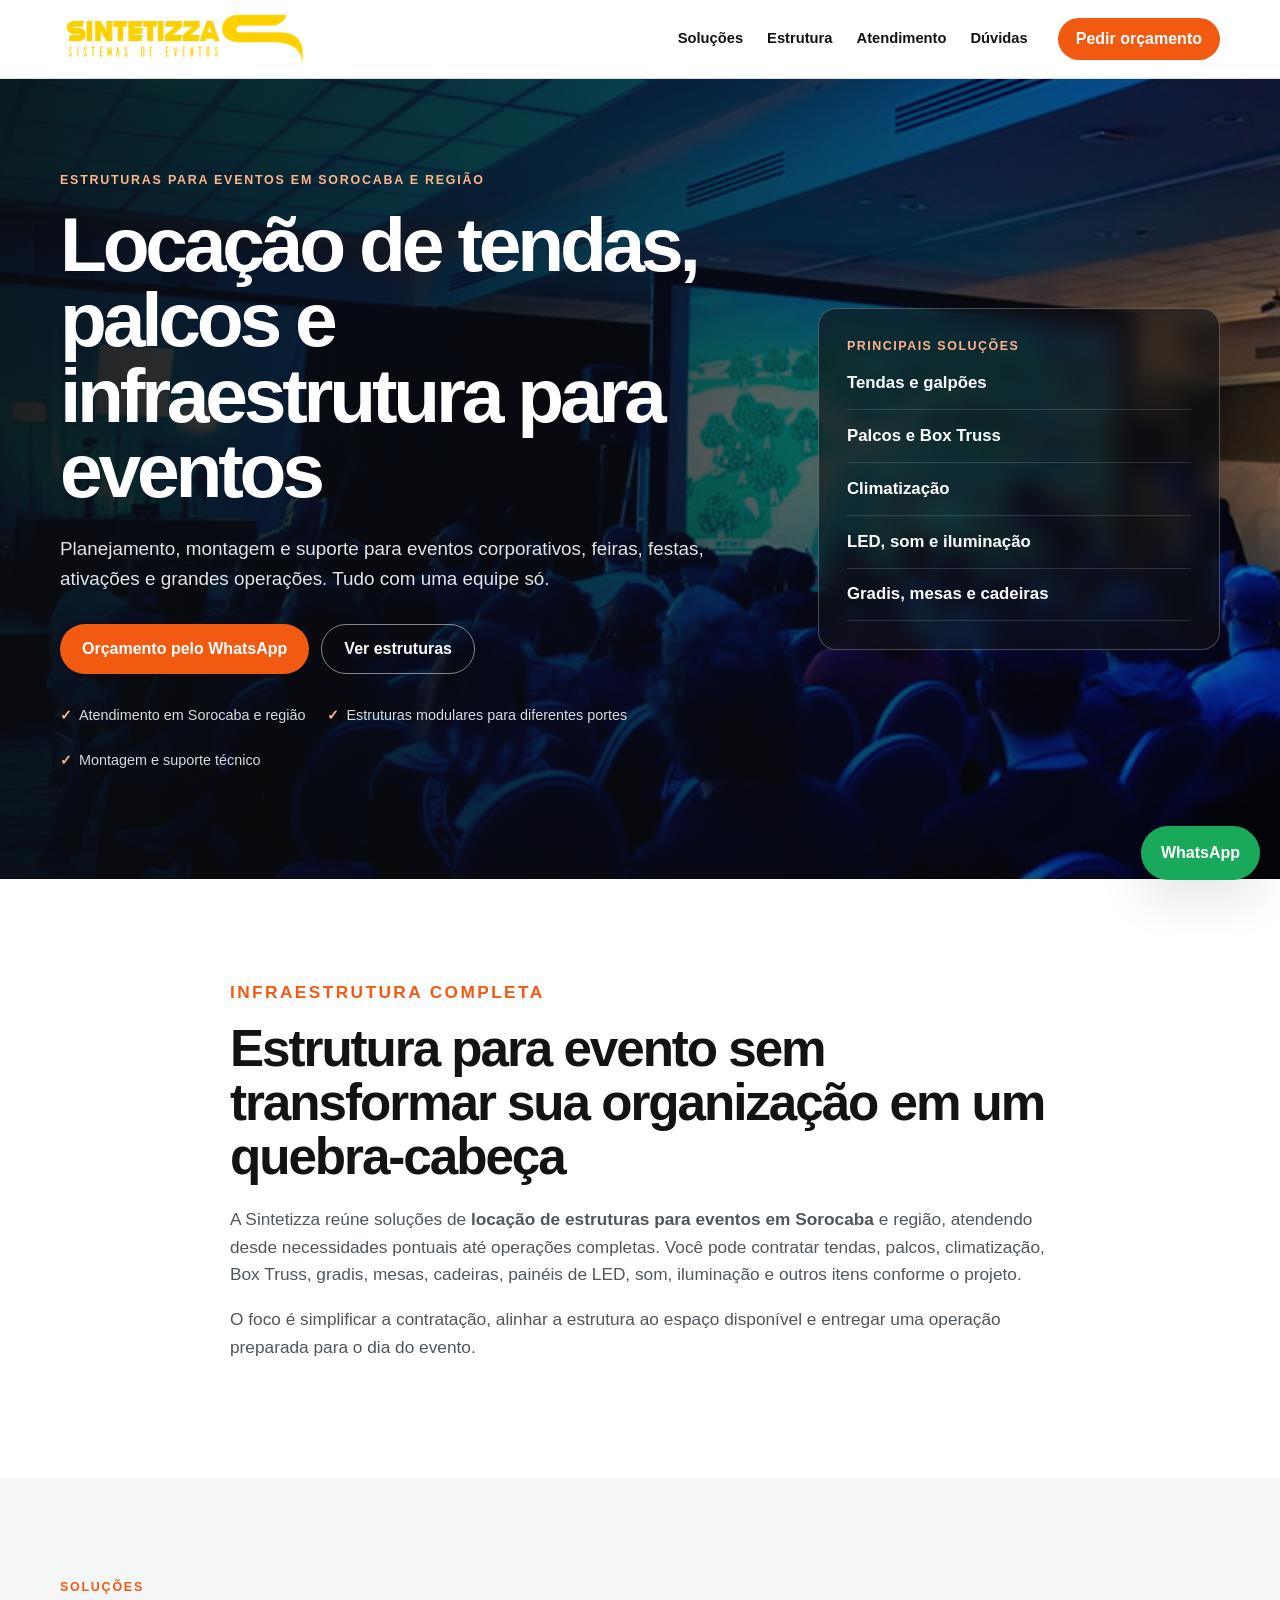
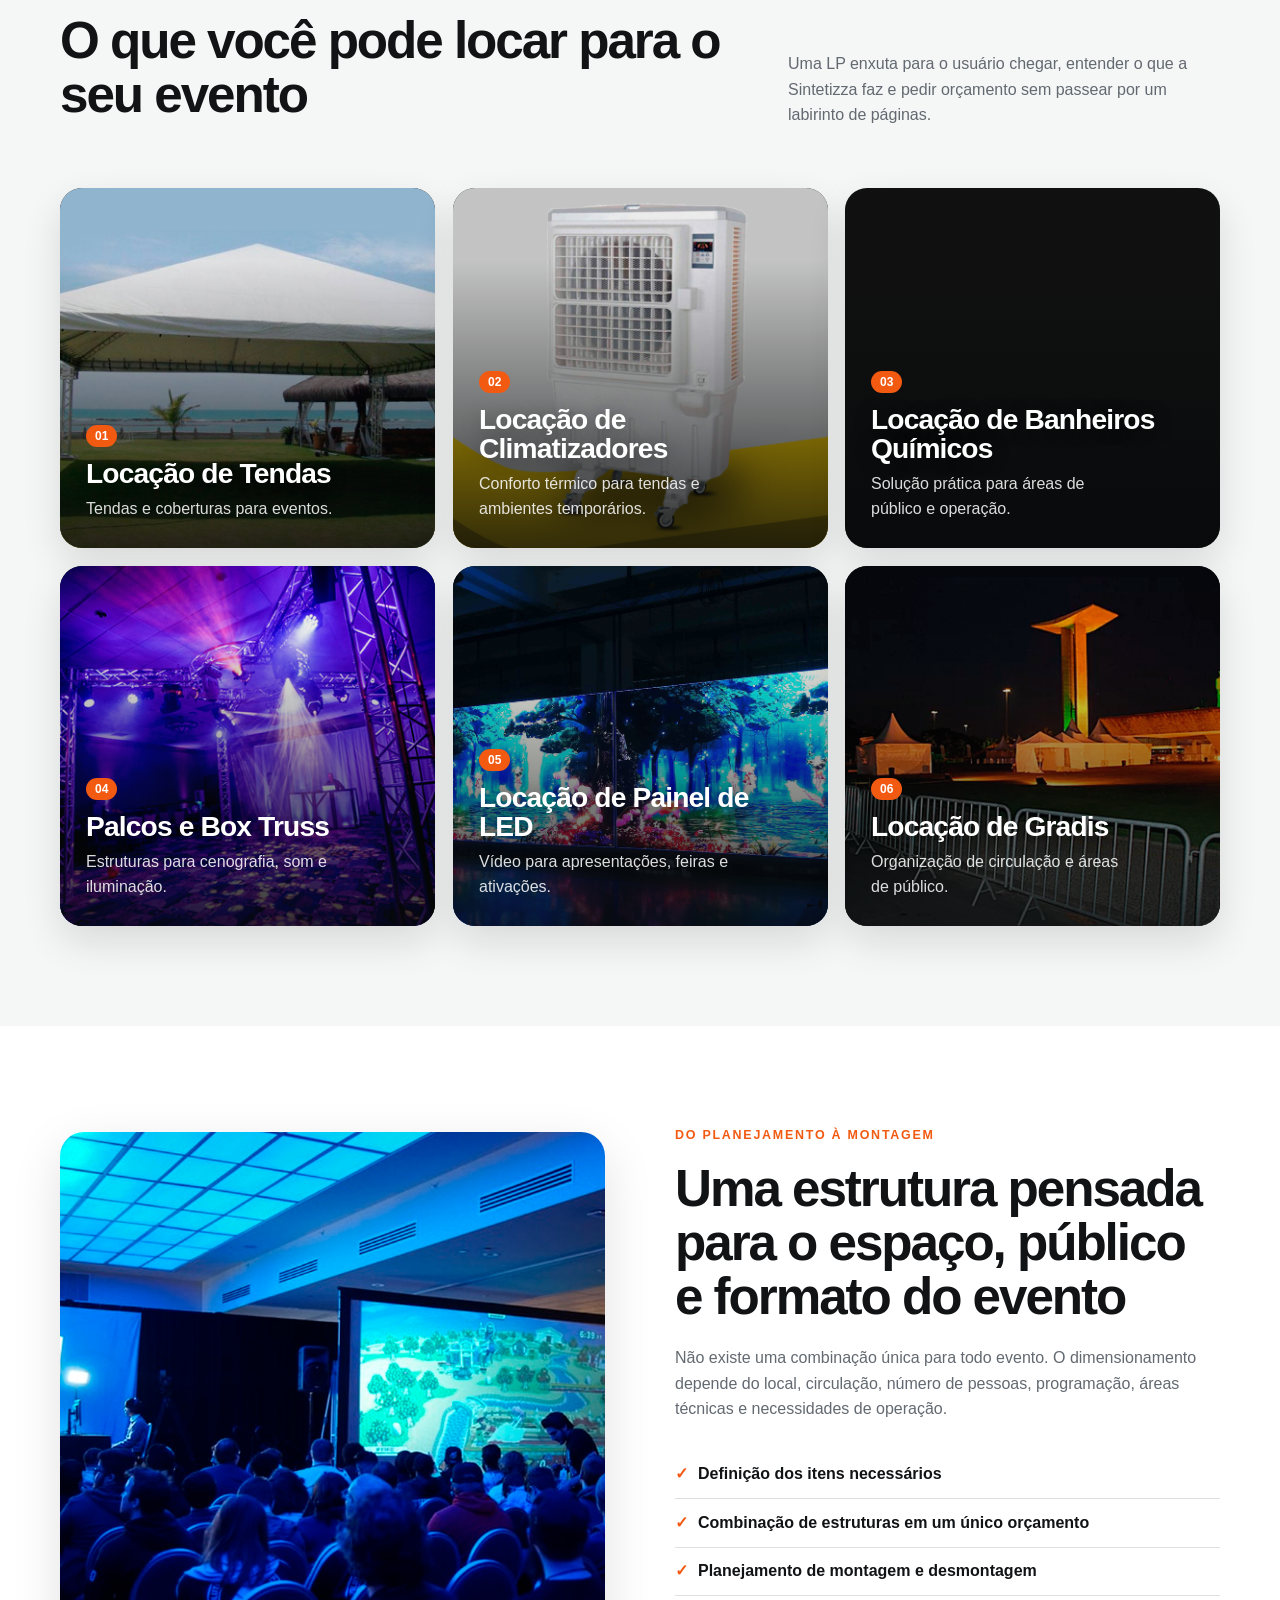
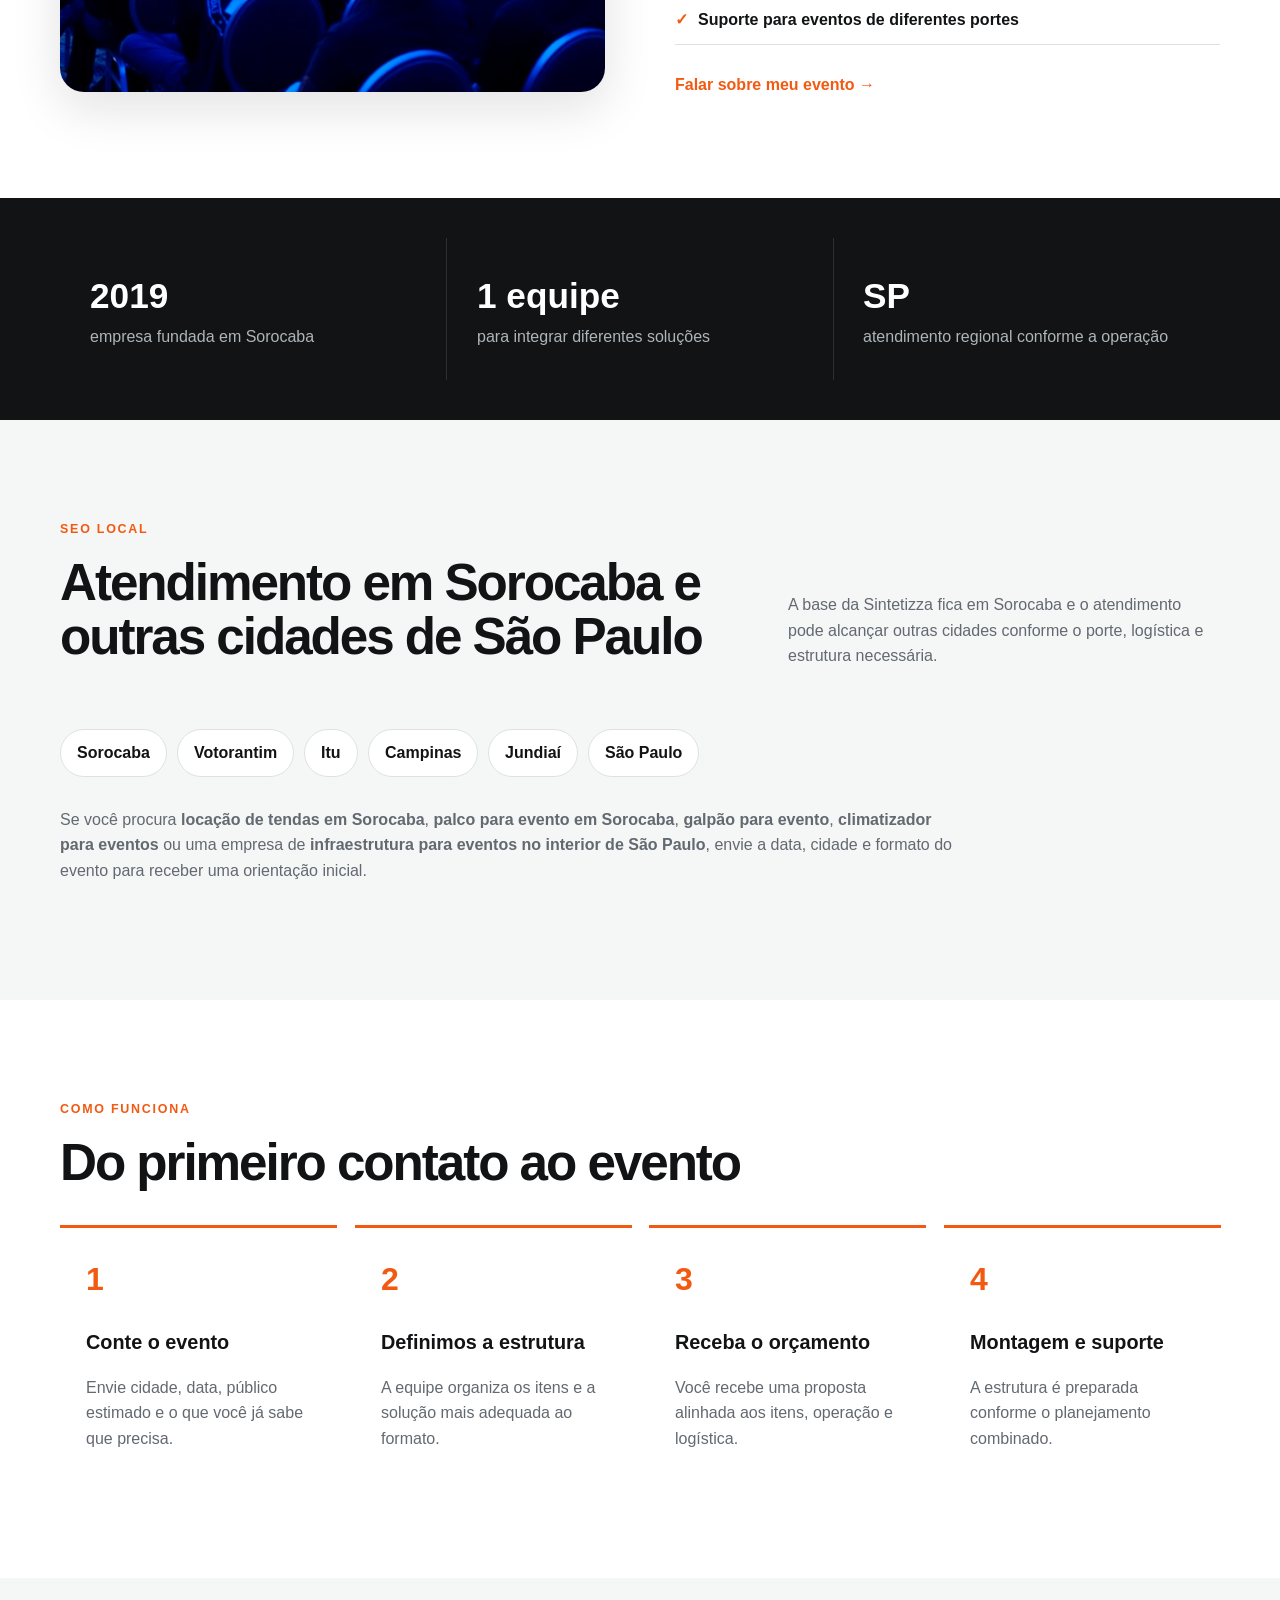
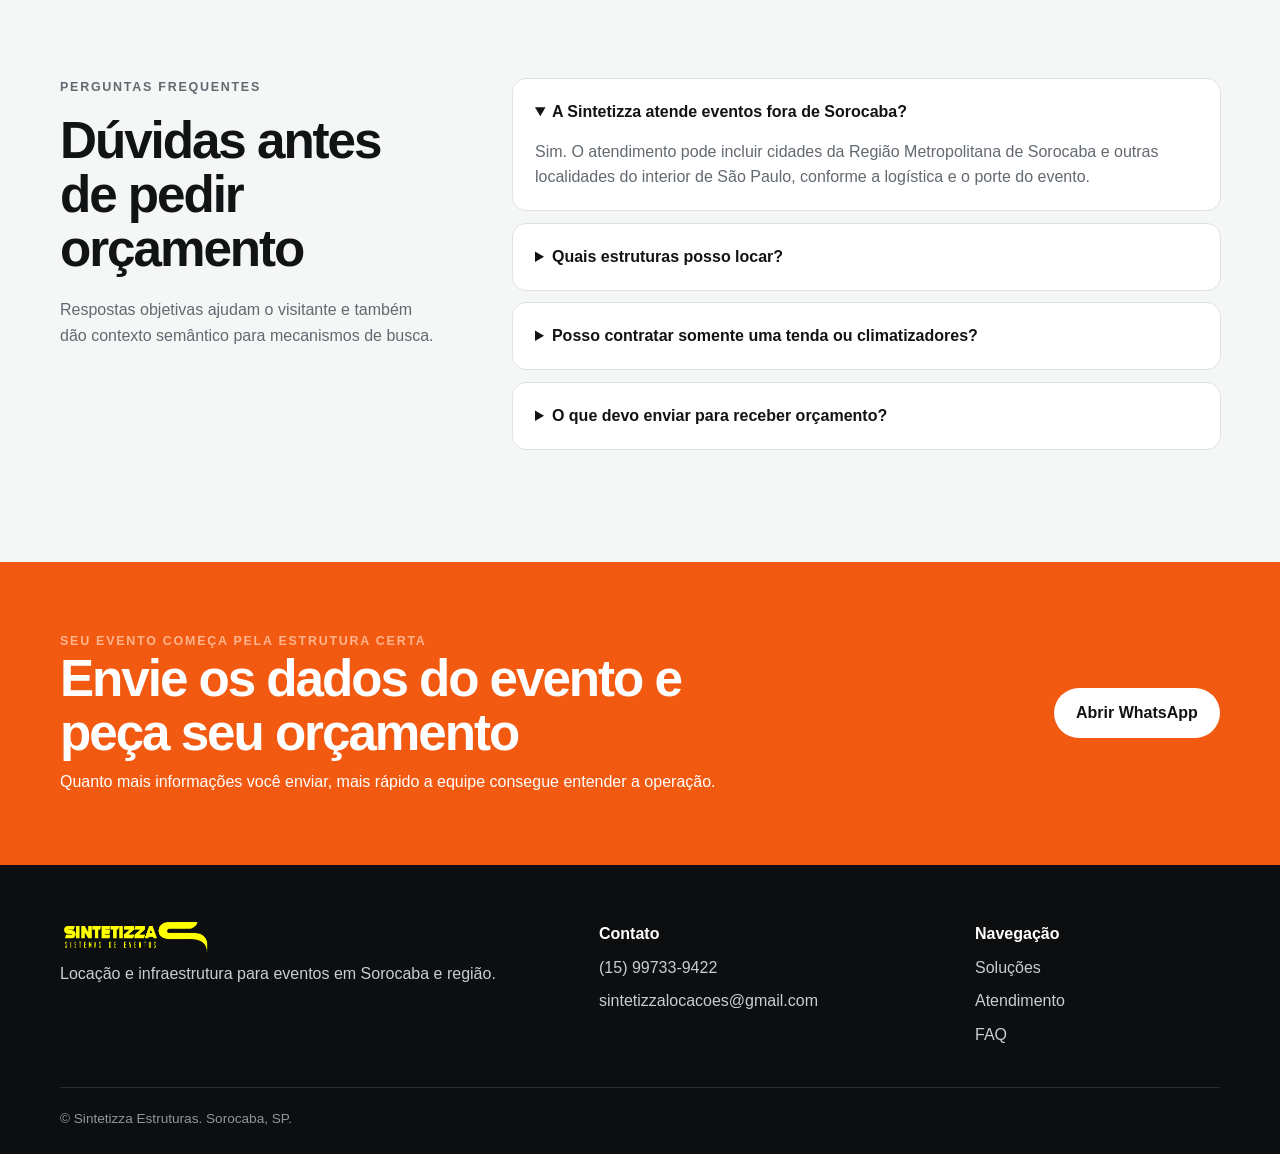
==== commit df416b68: "feat: usa nova imagem no card de banheiros quimicos" ====
--- a/index.html
+++ b/index.html
@@ -141,7 +141,7 @@
           <div class="visual-card-overlay"><span>02</span><h3>Locação de Climatizadores</h3><p>Conforto térmico para tendas e ambientes temporários.</p></div>
         </a>
         <a class="card visual-card" href="https://wa.me/5515997339422?text=Olá%20Sintetizza,%20quero%20um%20orçamento%20para%20locação%20de%20banheiros%20químicos." target="_blank" rel="noopener" aria-label="Pedir orçamento para locação de banheiros químicos">
-          <img src="assets/images/original/banheiros-quimicos-card.jpg" alt="Locação de banheiros químicos para eventos" loading="lazy" width="1080" height="1080">
+          <img src="assets/images/original/banheiros-quimicos-novo.webp" alt="Locação de banheiros químicos para eventos" loading="lazy" width="1080" height="1080">
           <div class="visual-card-overlay"><span>03</span><h3>Locação de Banheiros Químicos</h3><p>Solução prática para áreas de público e operação.</p></div>
         </a>
         <a class="card visual-card" href="https://wa.me/5515997339422?text=Olá%20Sintetizza,%20quero%20um%20orçamento%20para%20palco%20e%20Box%20Truss." target="_blank" rel="noopener" aria-label="Pedir orçamento para palco e Box Truss">
--- a/css/lp-seo.css
+++ b/css/lp-seo.css
@@ -29,3 +29,70 @@
     transition:none!important;
   }
 }
+
+
+/* Cards visuais de serviços */
+.visual-services{align-items:stretch}
+.visual-card{
+  position:relative;
+  min-height:360px;
+  overflow:hidden;
+  padding:0;
+  border:0;
+  border-radius:22px;
+  background:#111;
+  box-shadow:0 16px 38px rgba(15,18,20,.12);
+  isolation:isolate;
+}
+.visual-card img{
+  position:absolute;
+  inset:0;
+  width:100%;
+  height:100%;
+  object-fit:cover;
+  transition:transform .55s cubic-bezier(.22,1,.36,1),filter .4s ease;
+}
+.visual-card::after{
+  content:"";
+  position:absolute;
+  inset:0;
+  z-index:1;
+  background:linear-gradient(180deg,rgba(7,9,10,.08) 20%,rgba(7,9,10,.82) 100%);
+}
+.visual-card-overlay{
+  position:absolute;
+  inset:auto 0 0 0;
+  z-index:2;
+  padding:26px;
+  color:#fff;
+}
+.visual-card-overlay span{
+  display:inline-flex;
+  margin:0 0 12px;
+  padding:5px 9px;
+  border-radius:999px;
+  background:var(--brand);
+  color:#fff;
+  font-size:.75rem;
+  line-height:1;
+}
+.visual-card-overlay h3{
+  margin:0 0 8px;
+  font-size:clamp(1.45rem,2.2vw,2rem);
+  line-height:1.03;
+  letter-spacing:-.03em;
+  text-shadow:0 2px 18px rgba(0,0,0,.35);
+}
+.visual-card-overlay p{
+  margin:0;
+  max-width:28ch;
+  color:rgba(255,255,255,.86);
+}
+.visual-card:hover img{transform:scale(1.055);filter:saturate(1.06)}
+.visual-card:hover{transform:translateY(-4px)}
+@media(max-width:900px){
+  .visual-card{min-height:330px}
+}
+@media(max-width:620px){
+  .visual-card{min-height:300px}
+}
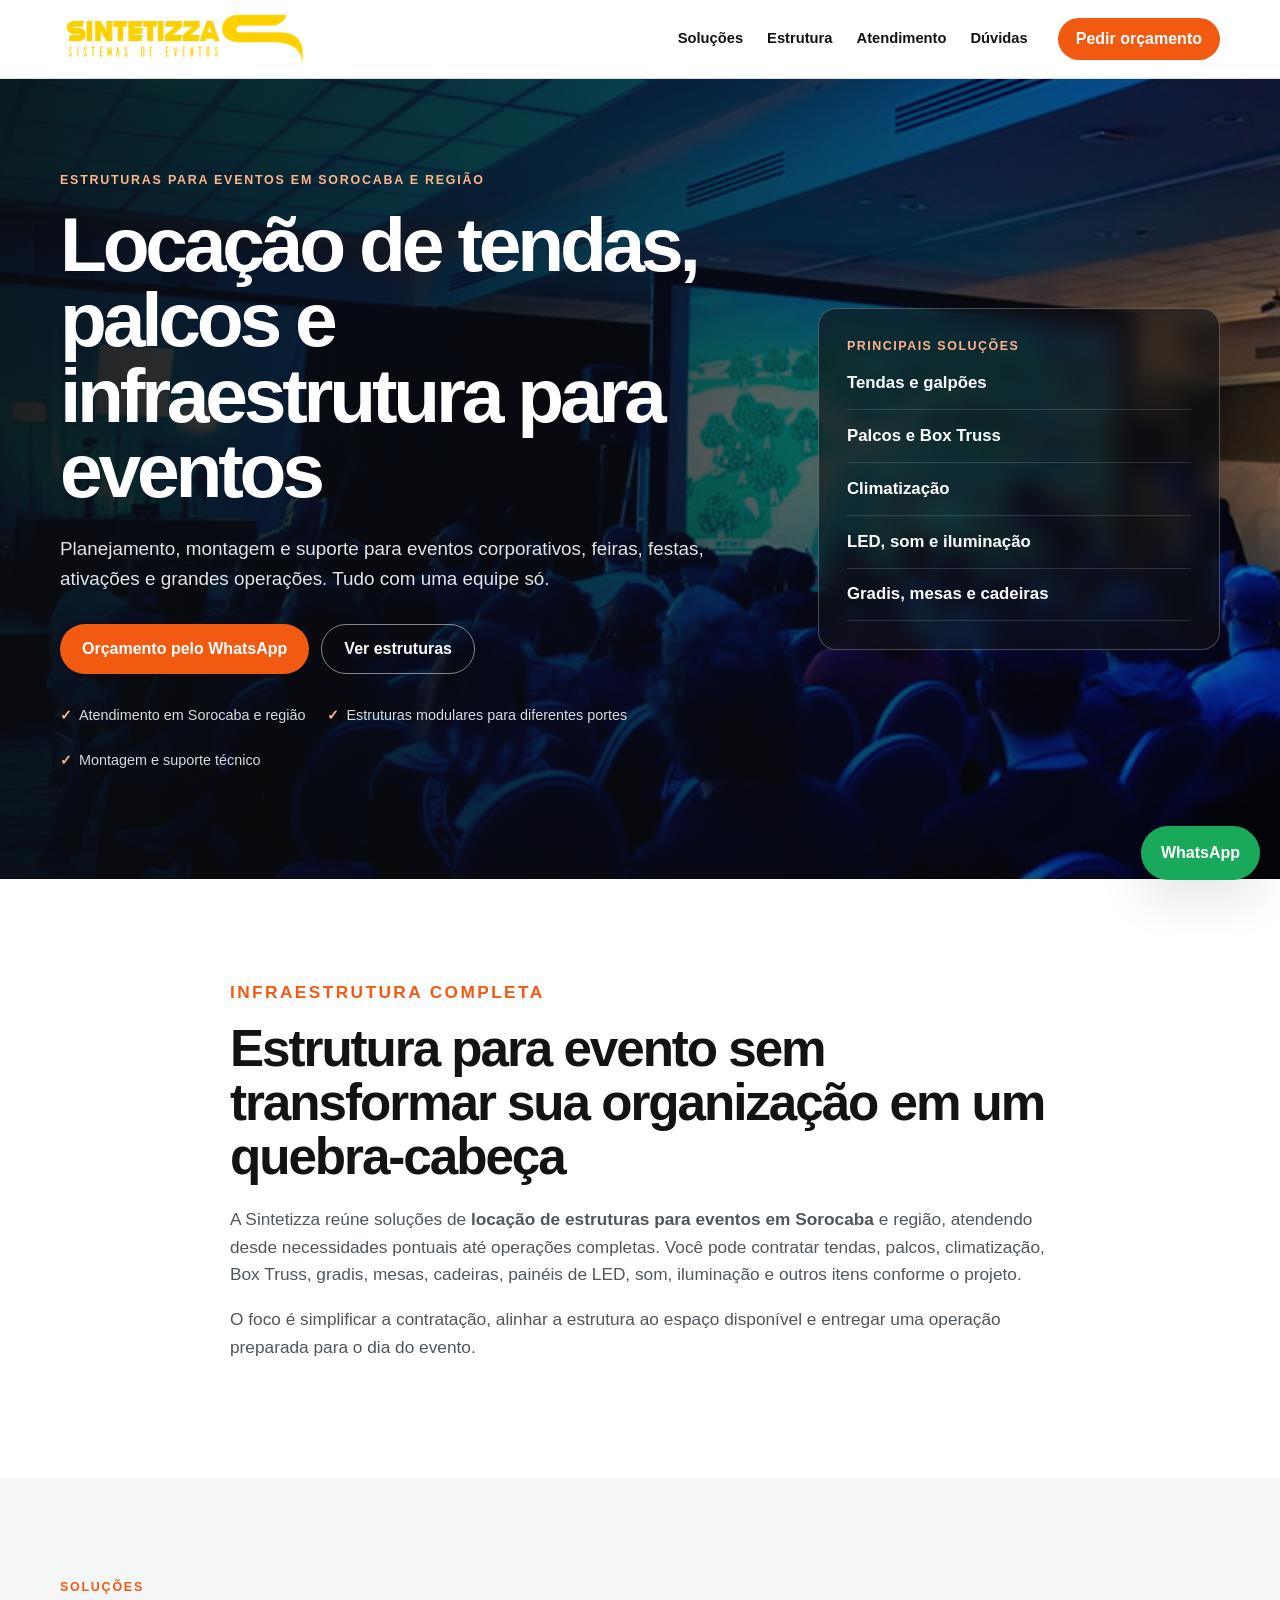
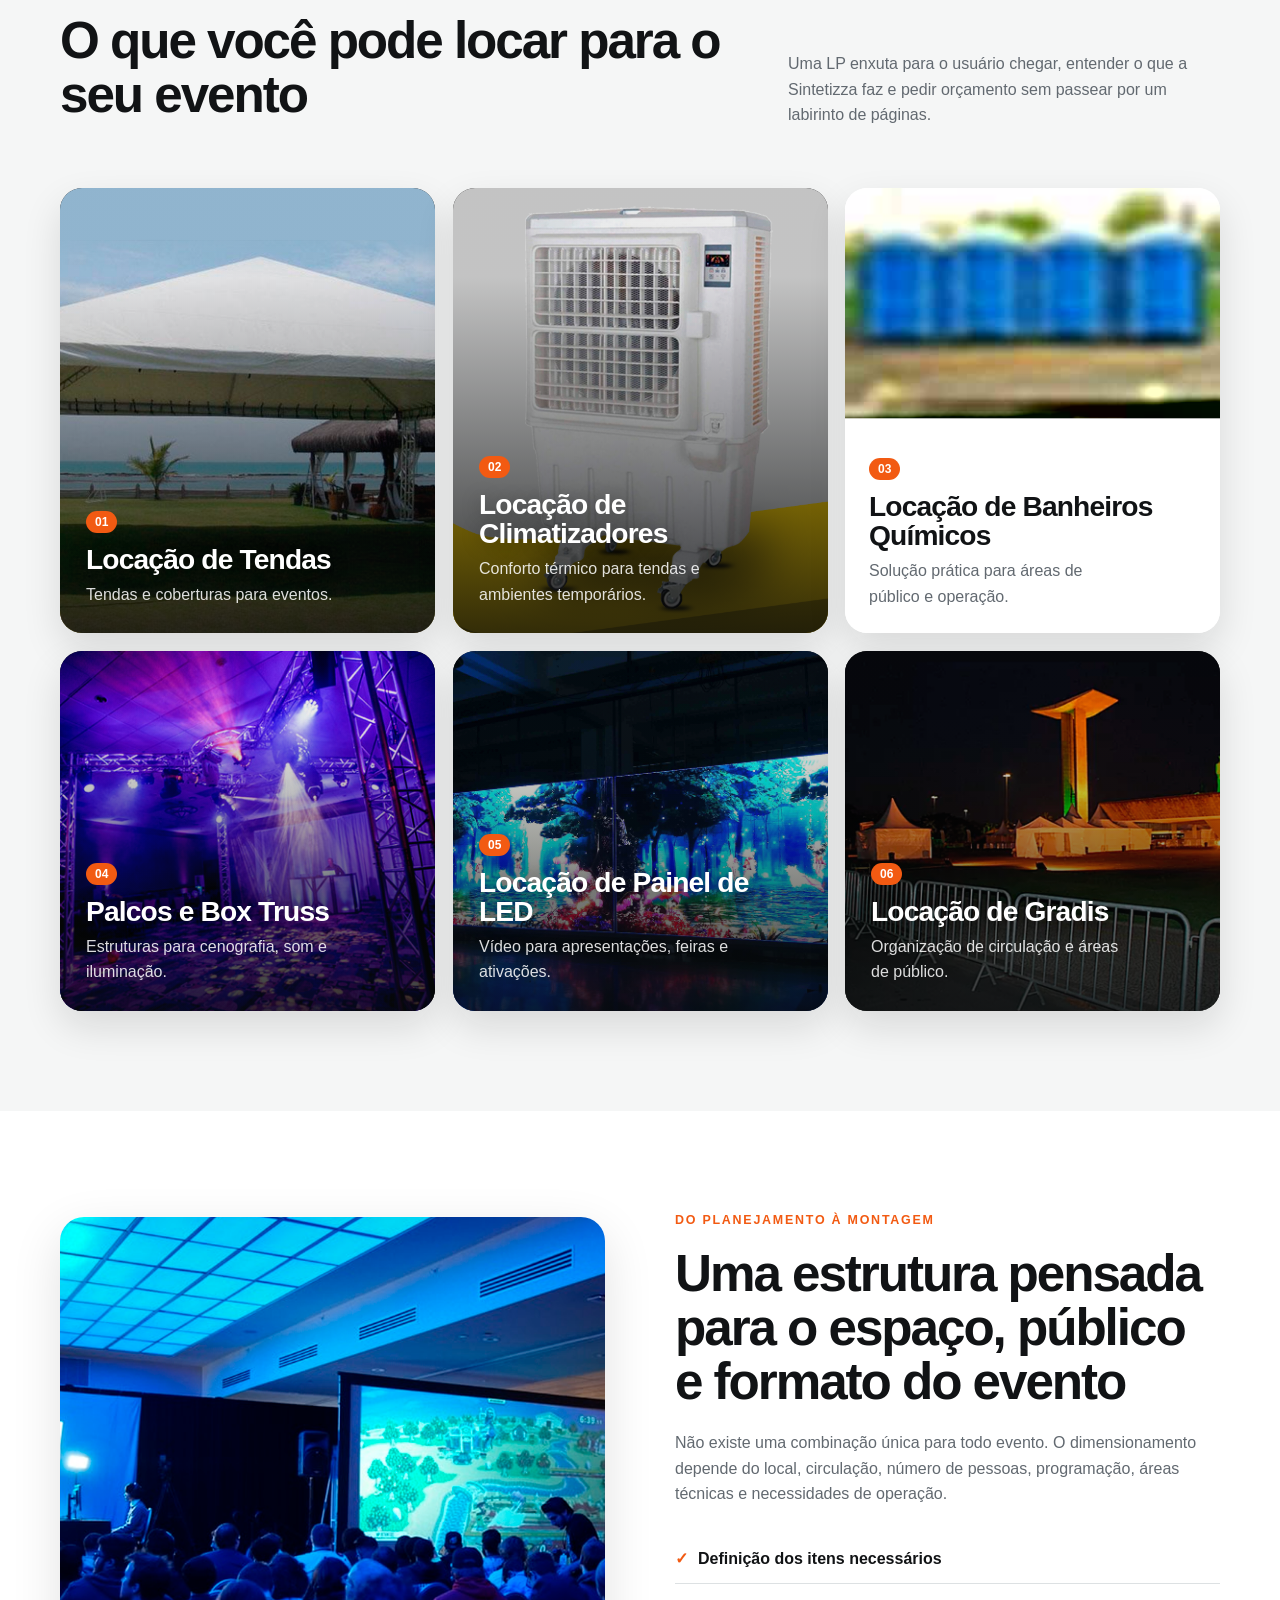
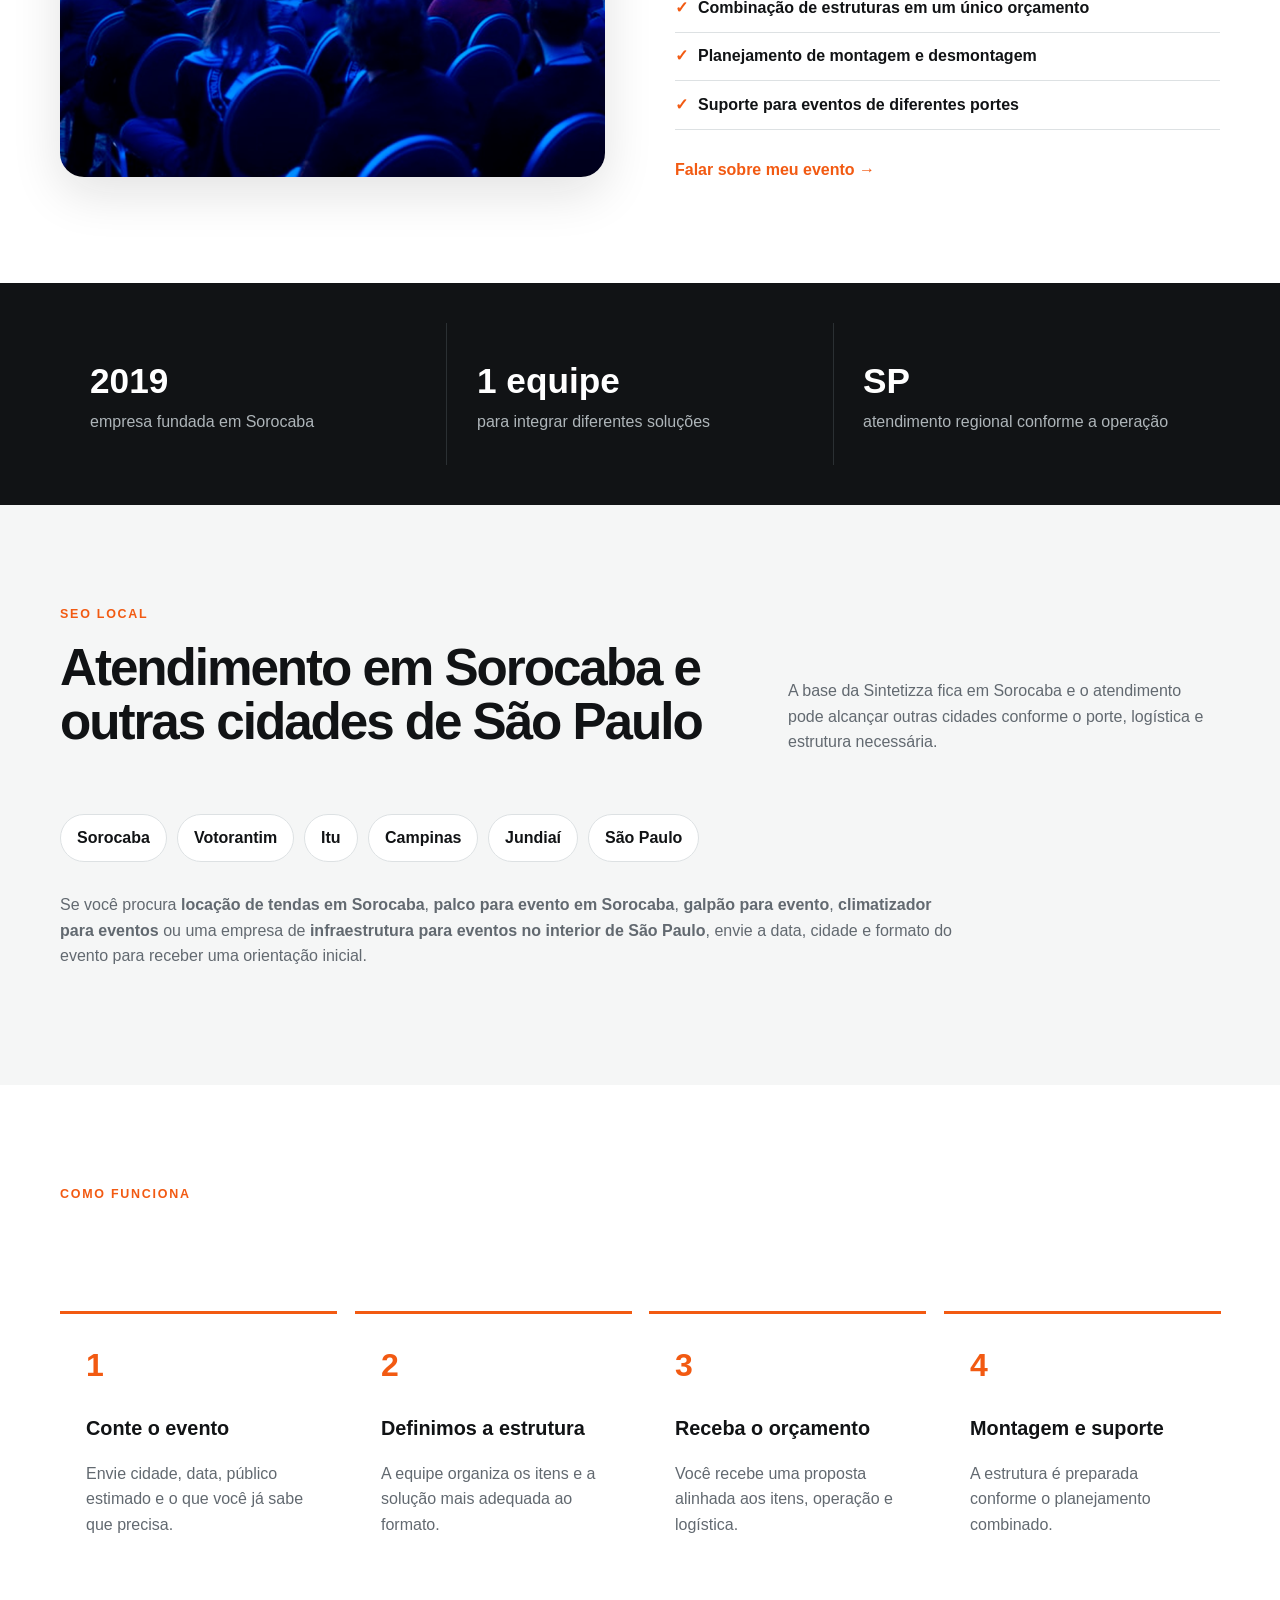
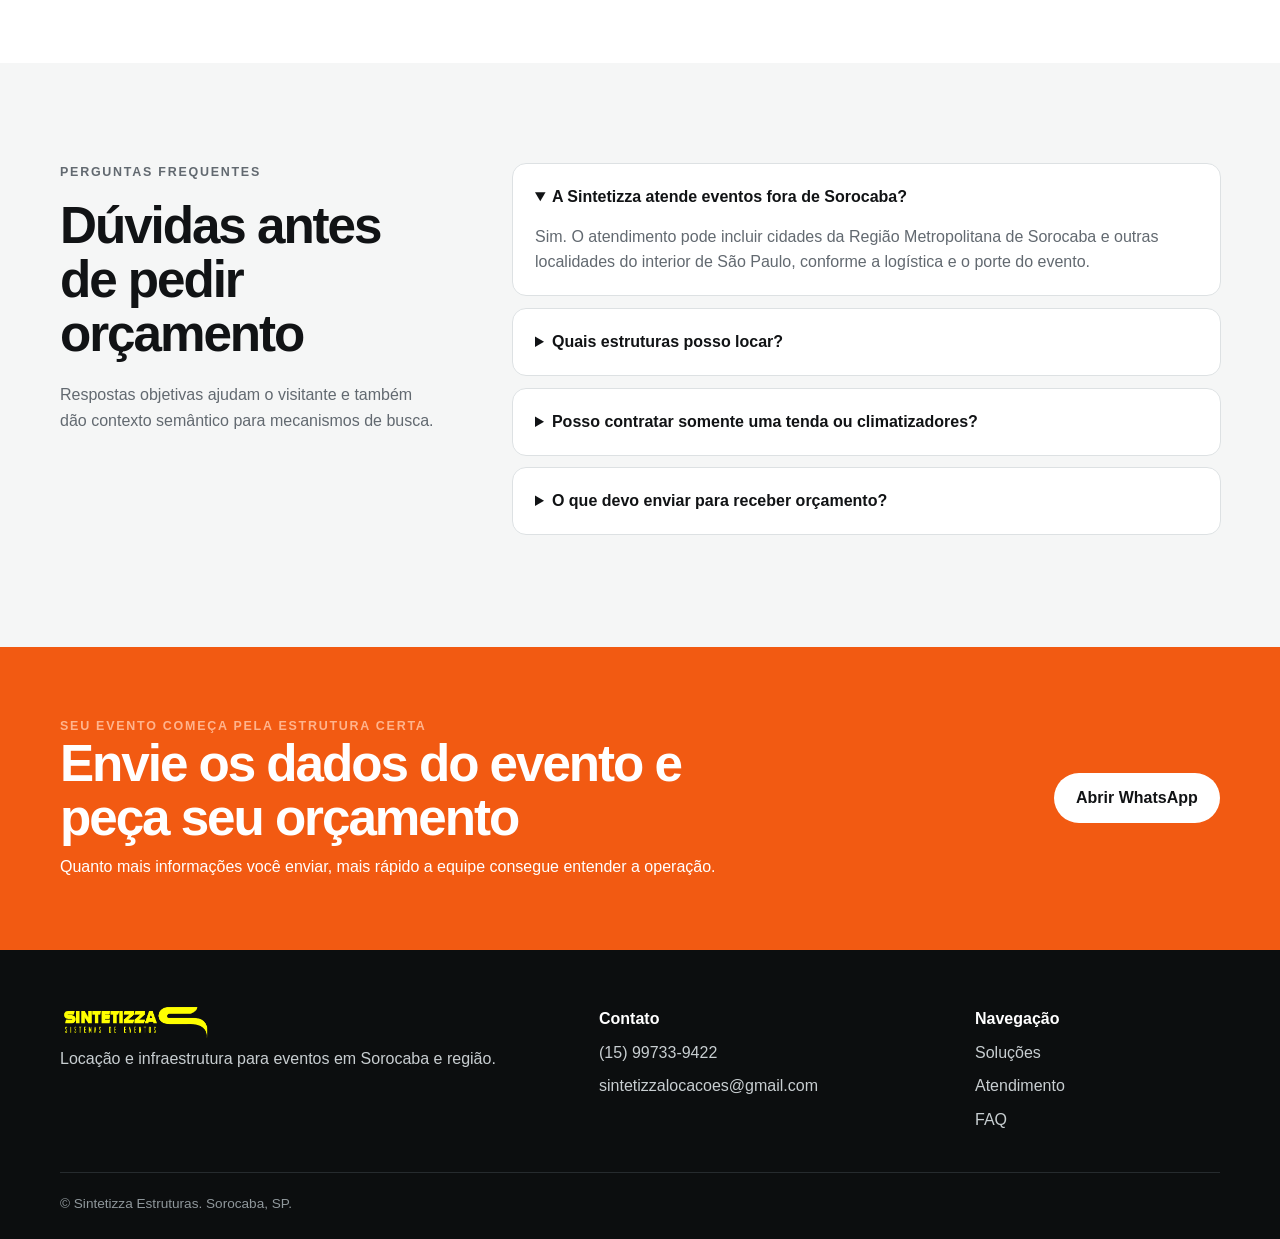
==== commit b520f986: "feat: restaura imagem de banheiro quimico do site antigo" ====
--- a/index.html
+++ b/index.html
@@ -140,8 +140,8 @@
           <img src="assets/images/original/climatizadores.png" alt="Locação de climatizadores para eventos em Sorocaba" loading="lazy" width="1080" height="1080">
           <div class="visual-card-overlay"><span>02</span><h3>Locação de Climatizadores</h3><p>Conforto térmico para tendas e ambientes temporários.</p></div>
         </a>
-        <a class="card visual-card" href="https://wa.me/5515997339422?text=Olá%20Sintetizza,%20quero%20um%20orçamento%20para%20locação%20de%20banheiros%20químicos." target="_blank" rel="noopener" aria-label="Pedir orçamento para locação de banheiros químicos">
-          <img src="assets/images/original/banheiros-quimicos-novo.webp" alt="Locação de banheiros químicos para eventos" loading="lazy" width="1080" height="1080">
+        <a class="card visual-card visual-card-clean" href="https://wa.me/5515997339422?text=Olá%20Sintetizza,%20quero%20um%20orçamento%20para%20locação%20de%20banheiros%20químicos." target="_blank" rel="noopener" aria-label="Pedir orçamento para locação de banheiros químicos">
+          <img src="assets/images/original/banheiros-quimicos-card.jpg" alt="Locação de banheiros químicos para eventos" loading="lazy" width="1080" height="1080">
           <div class="visual-card-overlay"><span>03</span><h3>Locação de Banheiros Químicos</h3><p>Solução prática para áreas de público e operação.</p></div>
         </a>
         <a class="card visual-card" href="https://wa.me/5515997339422?text=Olá%20Sintetizza,%20quero%20um%20orçamento%20para%20palco%20e%20Box%20Truss." target="_blank" rel="noopener" aria-label="Pedir orçamento para palco e Box Truss">
--- a/css/lp-seo.css
+++ b/css/lp-seo.css
@@ -96,3 +96,40 @@
 @media(max-width:620px){
   .visual-card{min-height:300px}
 }
+
+
+/* Banheiro químico: imagem limpa, sem camada/efeito sobre a foto */
+.visual-card-clean{
+  background:#fff;
+  display:flex;
+  flex-direction:column;
+}
+.visual-card-clean::after{display:none}
+.visual-card-clean img{
+  position:relative;
+  inset:auto;
+  width:100%;
+  height:245px;
+  object-fit:cover;
+  object-position:center;
+  filter:none!important;
+  transform:none!important;
+}
+.visual-card-clean:hover img{
+  filter:none!important;
+  transform:none!important;
+}
+.visual-card-clean .visual-card-overlay{
+  position:relative;
+  inset:auto;
+  background:#fff;
+  color:var(--ink);
+  padding:22px 24px 24px;
+}
+.visual-card-clean .visual-card-overlay h3{
+  color:var(--ink);
+  text-shadow:none;
+}
+.visual-card-clean .visual-card-overlay p{
+  color:var(--muted);
+}
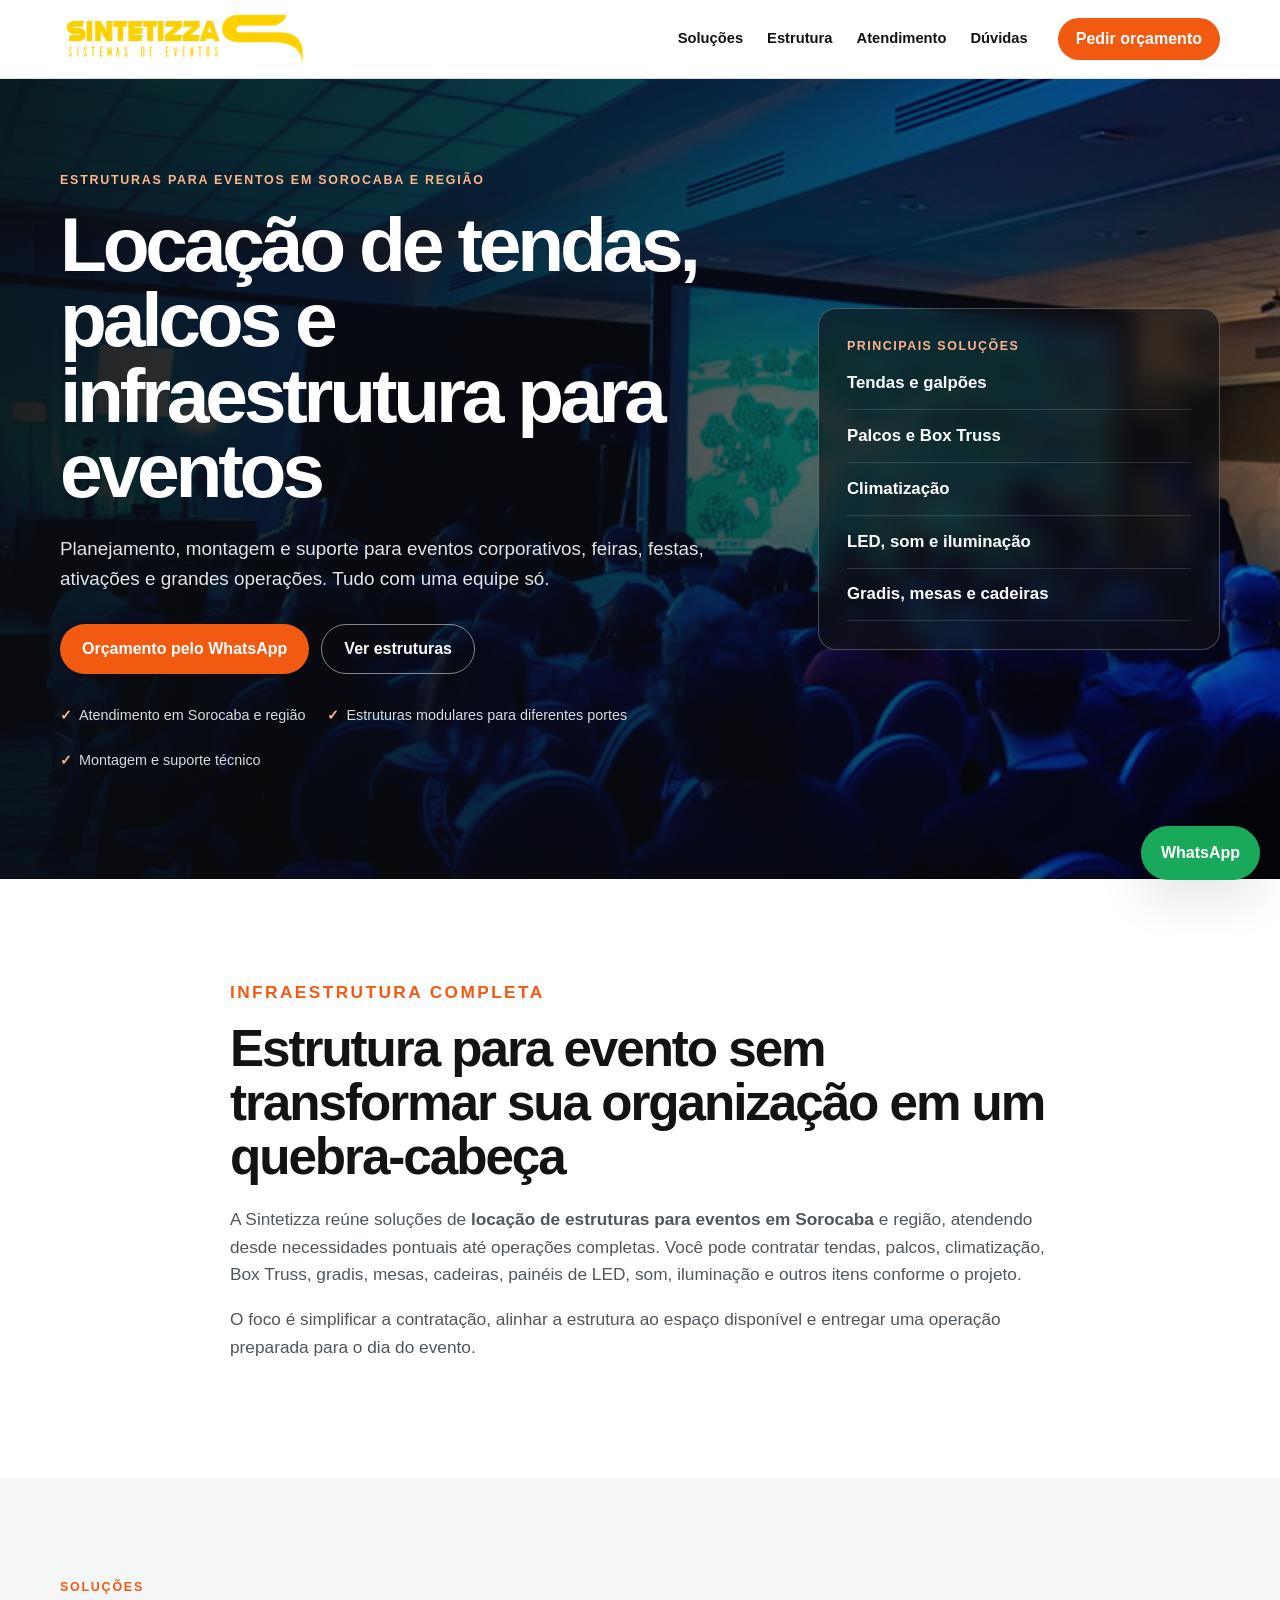
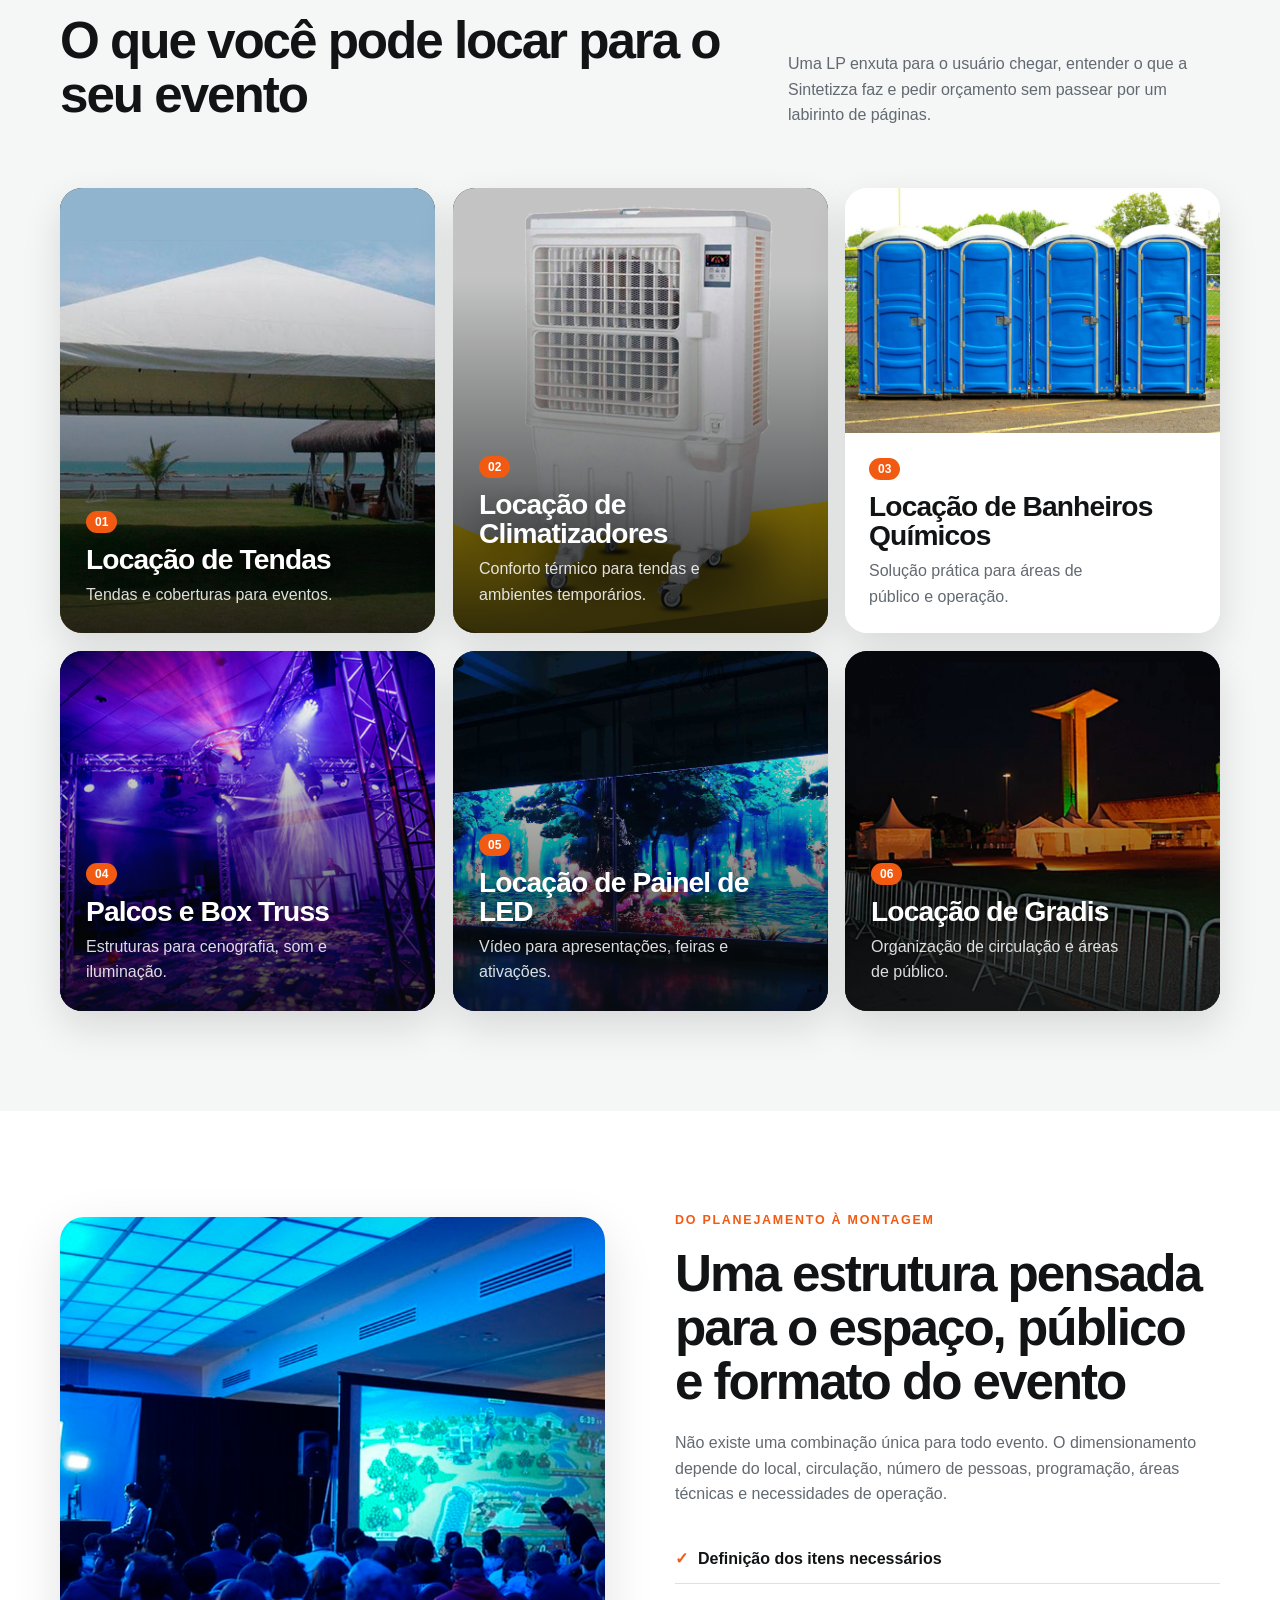
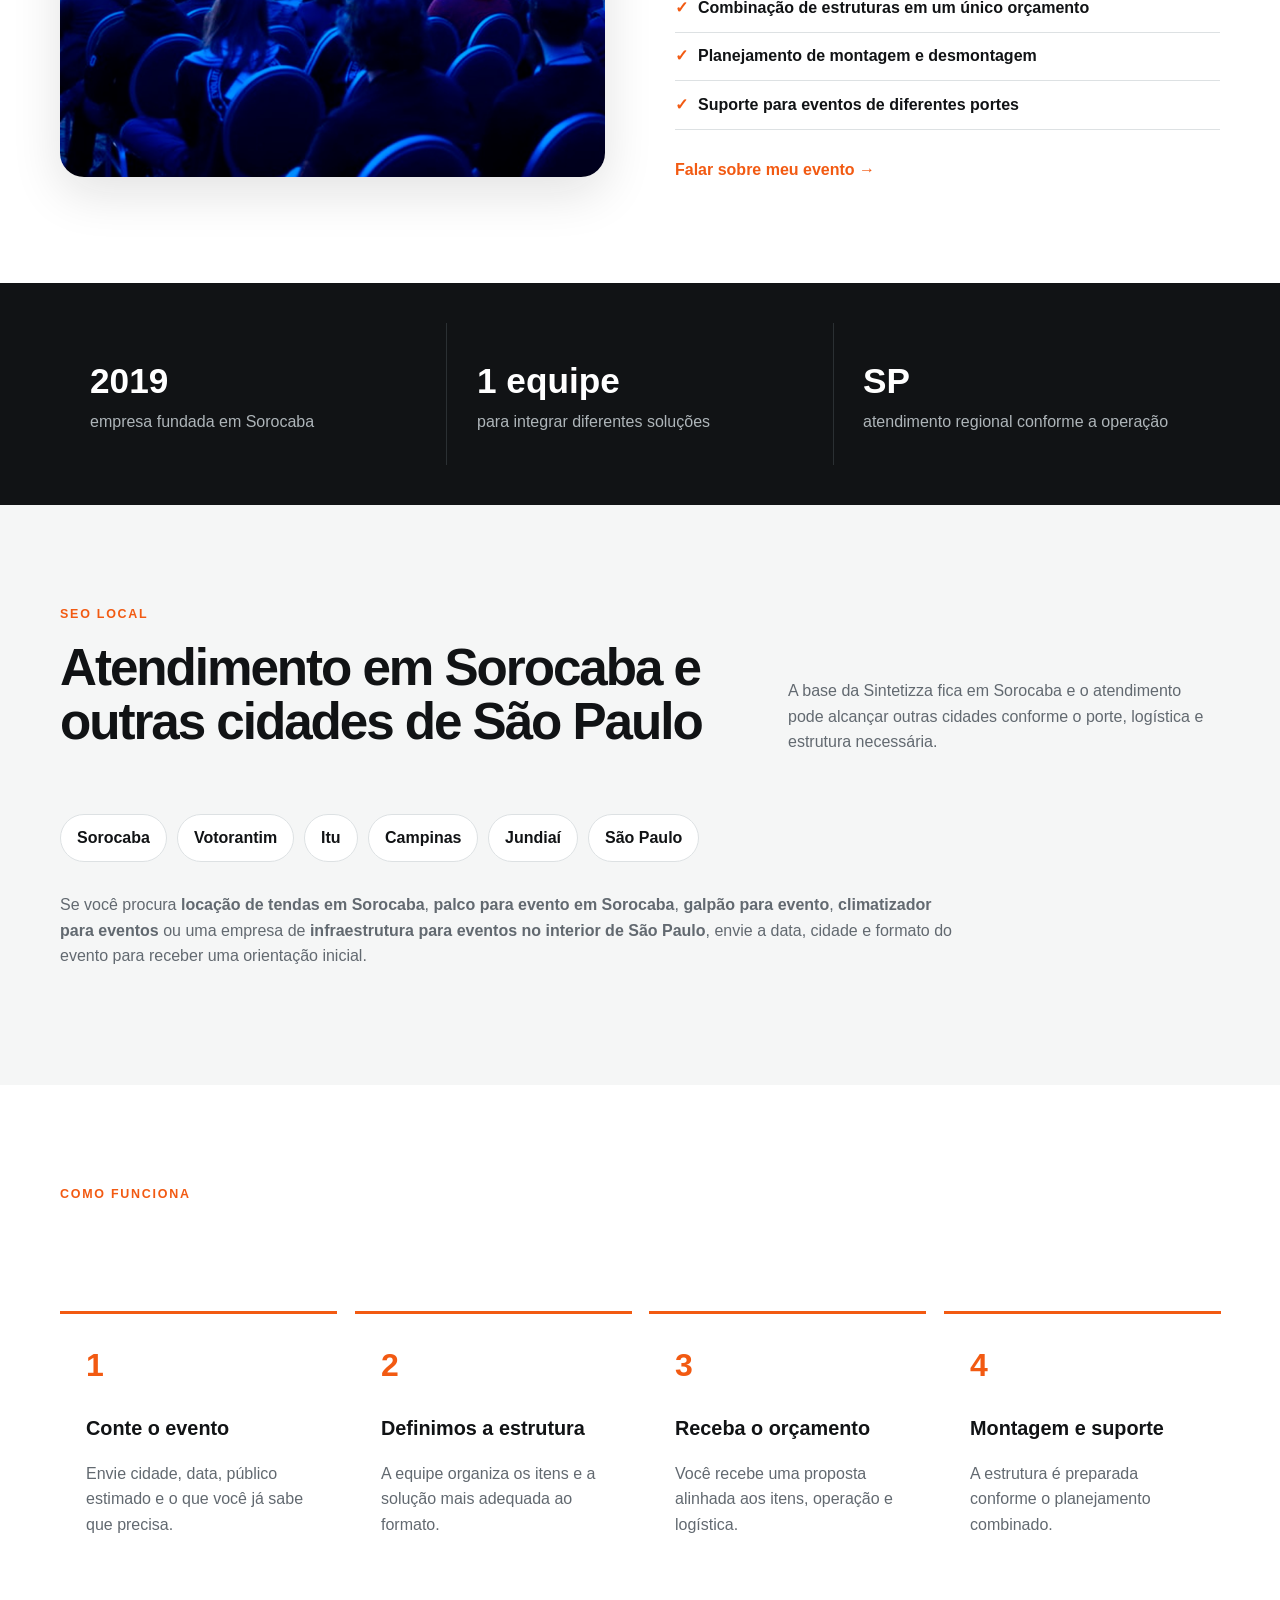
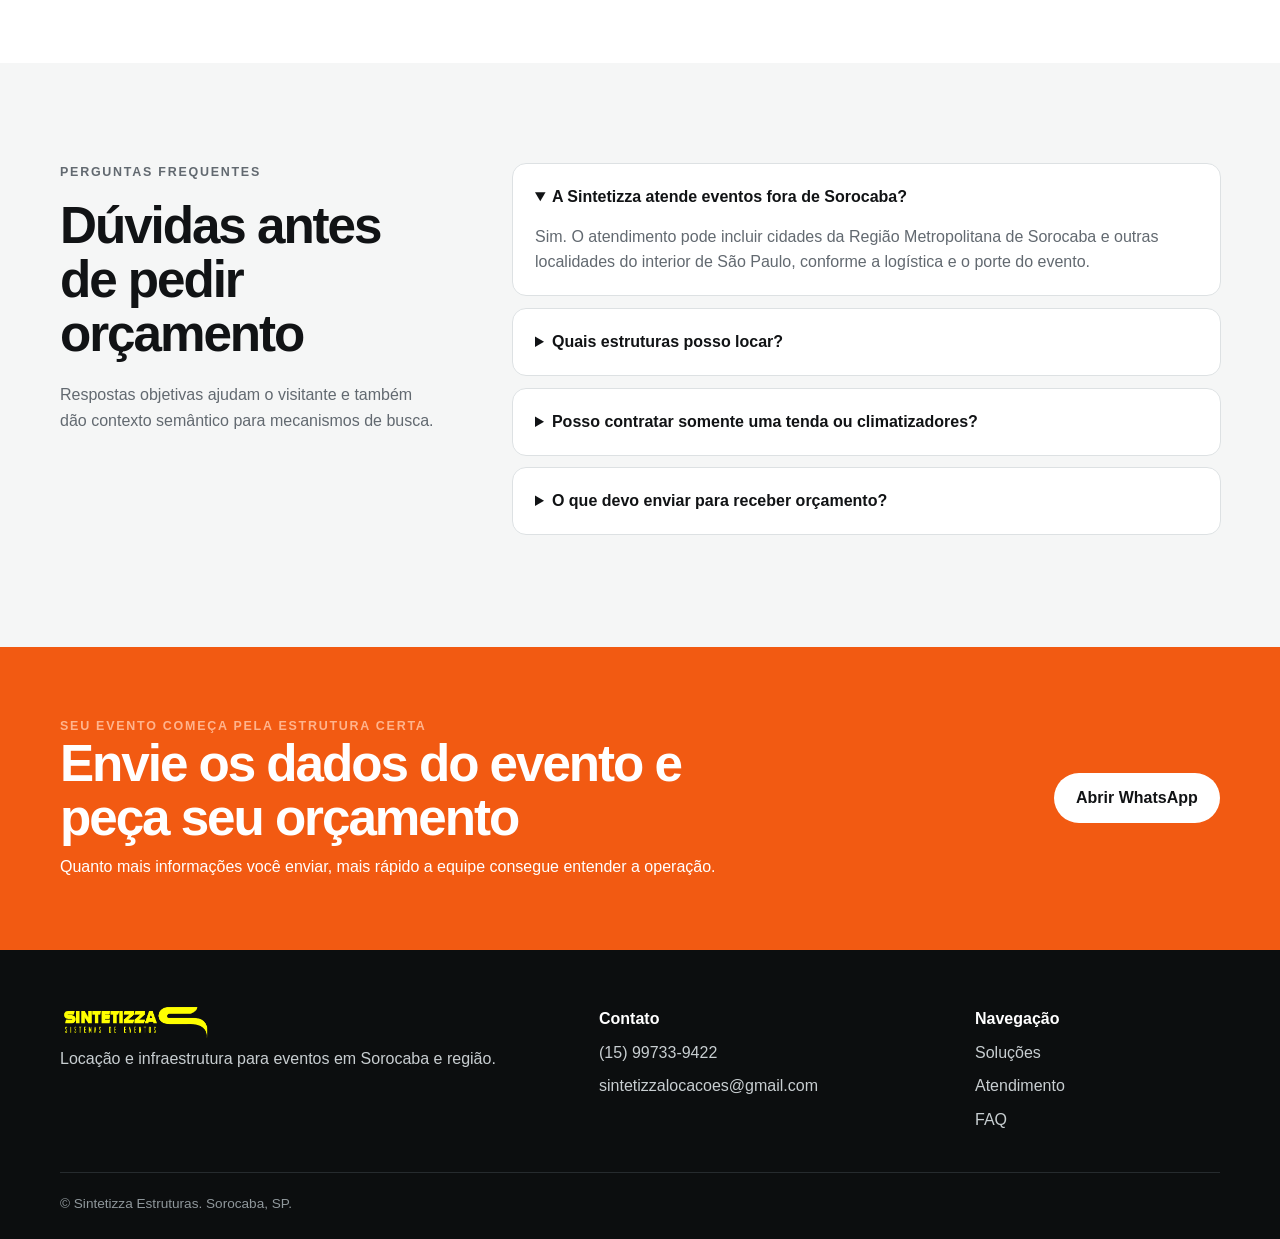
==== commit 60cd5ae7: "fix: usa nova imagem de banheiro quimico enviada ao repositorio" ====
--- a/index.html
+++ b/index.html
@@ -141,7 +141,7 @@
           <div class="visual-card-overlay"><span>02</span><h3>Locação de Climatizadores</h3><p>Conforto térmico para tendas e ambientes temporários.</p></div>
         </a>
         <a class="card visual-card visual-card-clean" href="https://wa.me/5515997339422?text=Olá%20Sintetizza,%20quero%20um%20orçamento%20para%20locação%20de%20banheiros%20químicos." target="_blank" rel="noopener" aria-label="Pedir orçamento para locação de banheiros químicos">
-          <img src="assets/images/original/banheiros-quimicos-card.jpg" alt="Locação de banheiros químicos para eventos" loading="lazy" width="1080" height="1080">
+          <img src="assets/images/original/PAG-6-setor-banheiroquimico-scaled.jpg" alt="Locação de banheiros químicos para eventos" loading="lazy" width="1080" height="1080">
           <div class="visual-card-overlay"><span>03</span><h3>Locação de Banheiros Químicos</h3><p>Solução prática para áreas de público e operação.</p></div>
         </a>
         <a class="card visual-card" href="https://wa.me/5515997339422?text=Olá%20Sintetizza,%20quero%20um%20orçamento%20para%20palco%20e%20Box%20Truss." target="_blank" rel="noopener" aria-label="Pedir orçamento para palco e Box Truss">
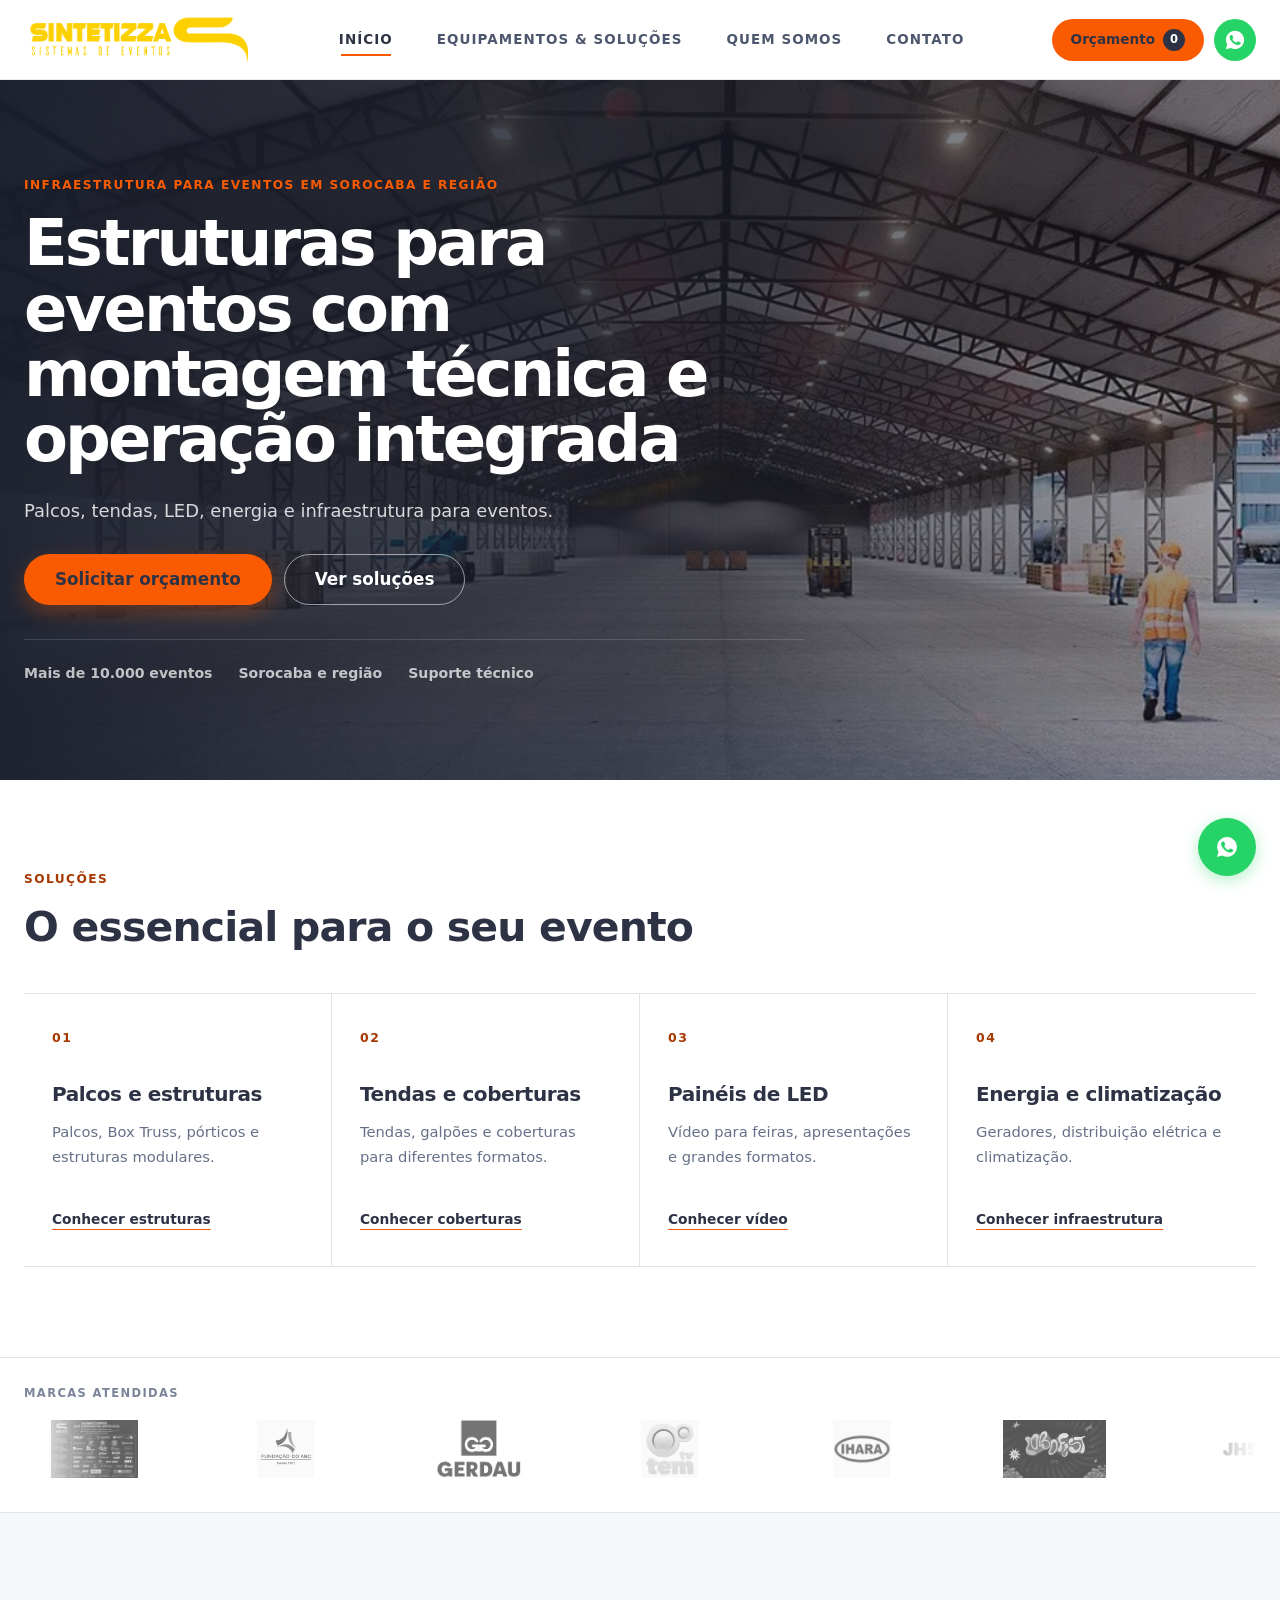
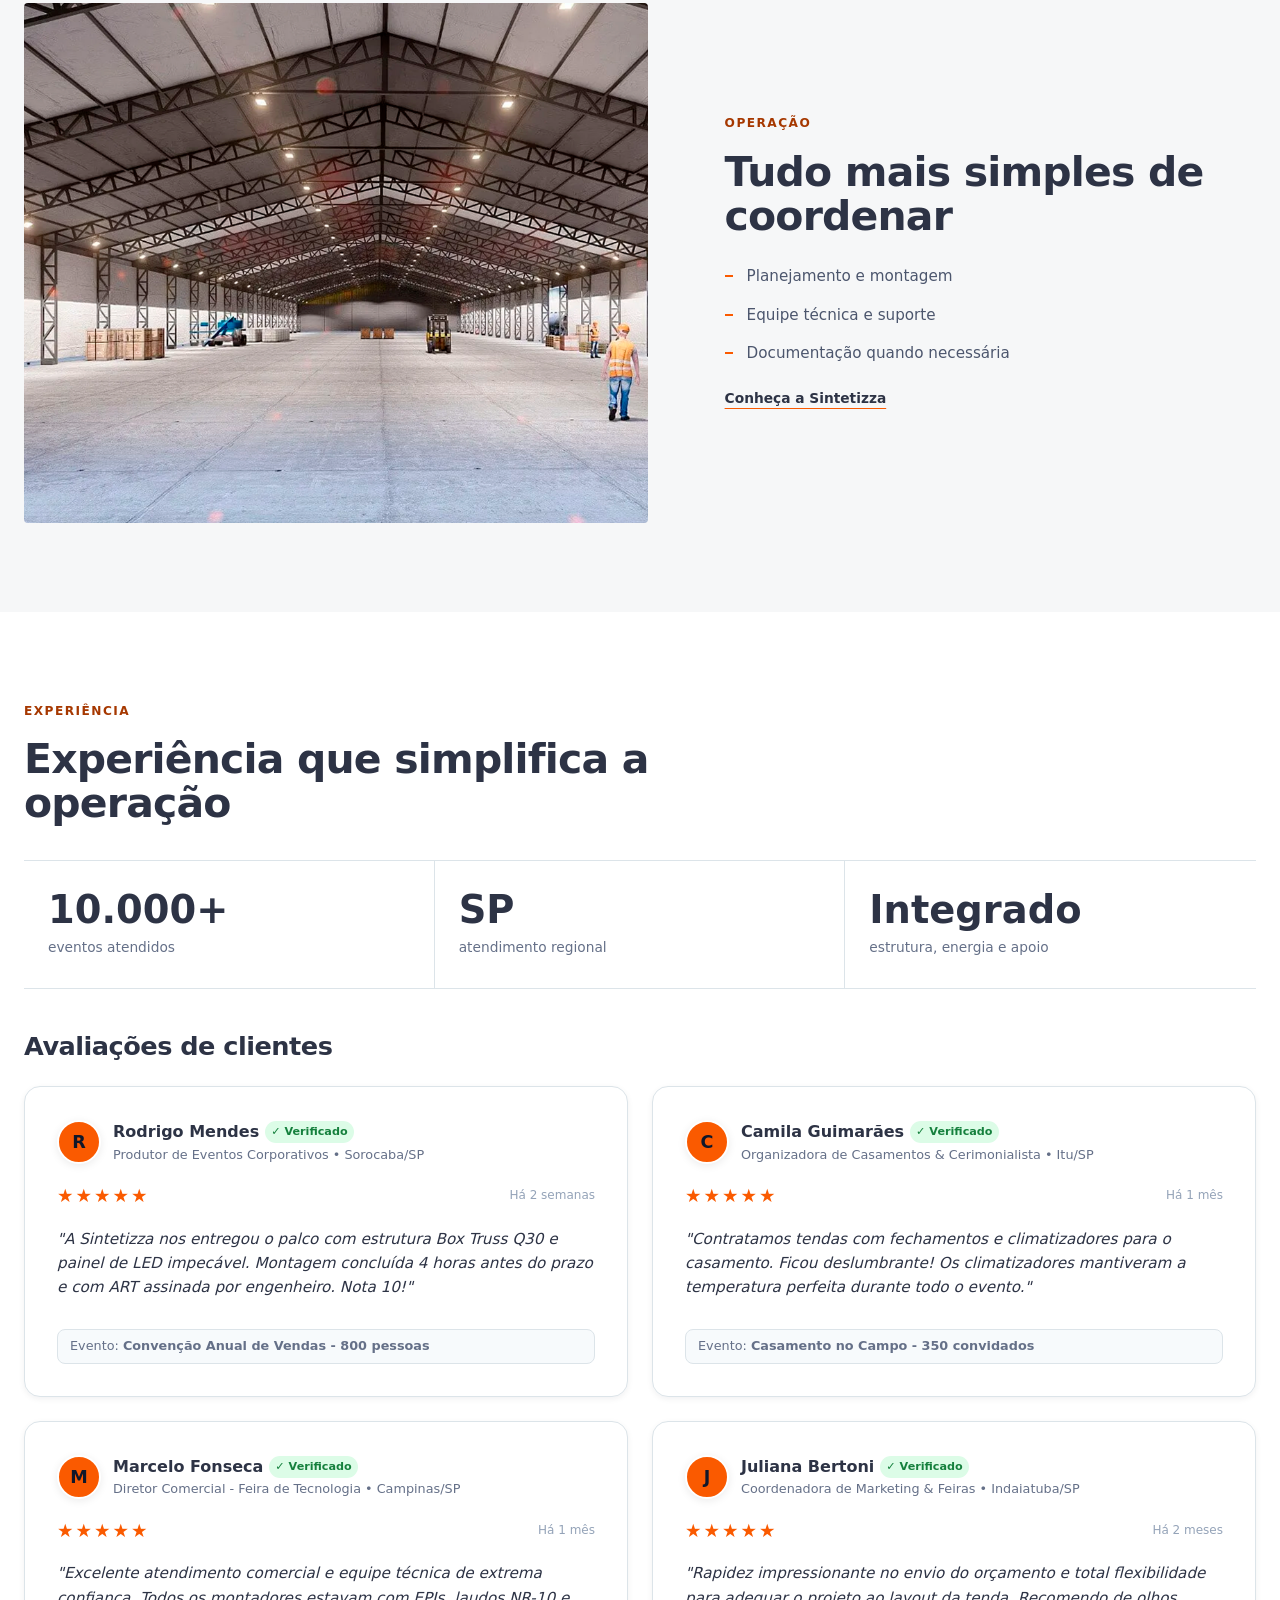
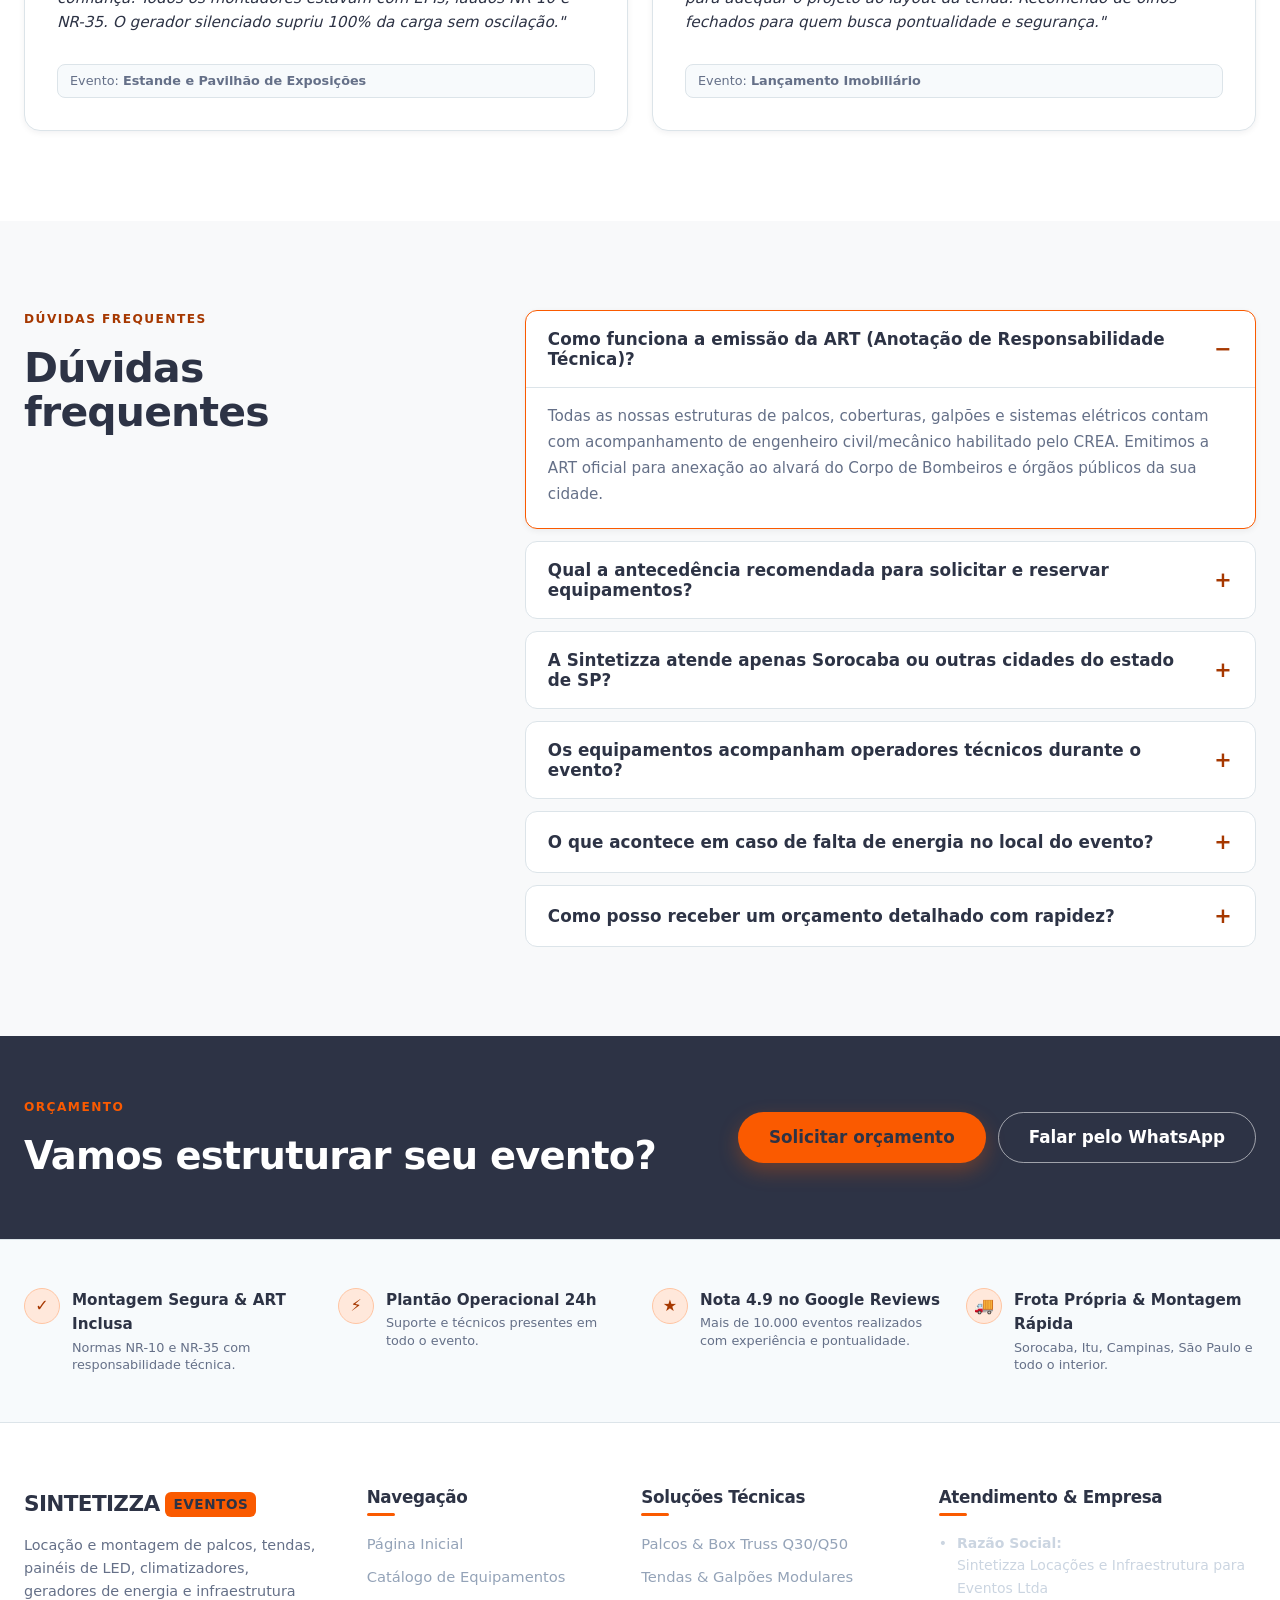
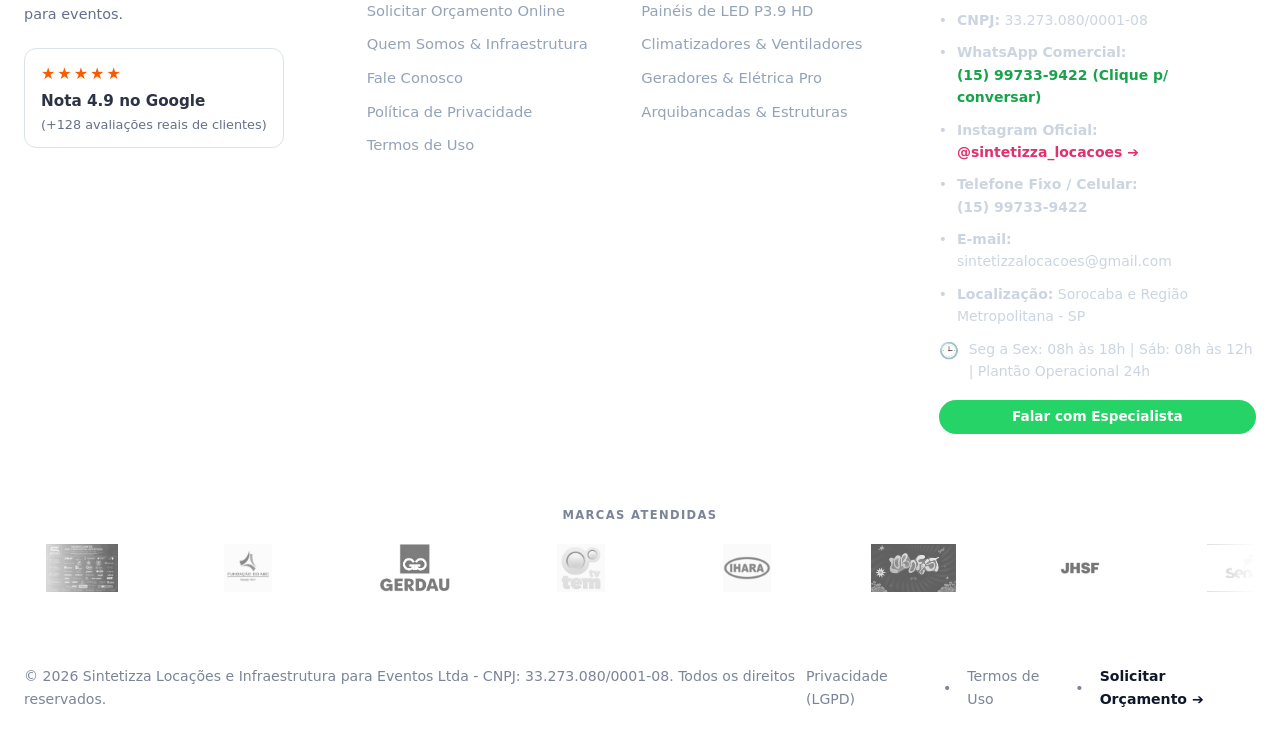
==== commit 26a49f91: "chore: replace LP repository with antigo site snapshot" ====
--- a/index.html
+++ b/index.html
@@ -3,256 +3,274 @@
 <head>
   <meta charset="UTF-8">
   <meta name="viewport" content="width=device-width, initial-scale=1.0">
-  <title>Locação de Tendas, Palcos e Estruturas para Eventos em Sorocaba | Sintetizza</title>
-  <meta name="description" content="Locação e montagem de tendas, palcos, galpões, climatizadores, Box Truss, painéis de LED, gradis e estruturas para eventos em Sorocaba e região. Peça seu orçamento pelo WhatsApp.">
-  <meta name="robots" content="index,follow,max-image-preview:large,max-snippet:-1,max-video-preview:-1">
-  <meta name="author" content="Sintetizza Estruturas">
-  <meta name="theme-color" content="#101214">
-  <link rel="canonical" href="https://www.sintetizzalocacoes.com.br/">
-  <link rel="icon" href="logoAuzl.png">
-  <link rel="preload" as="image" href="assets/images/original/eventos-corporativos.png" fetchpriority="high">
-  <link rel="stylesheet" href="css/lp-seo.css">
+  <title>Sintetizza Eventos | Estruturas para Eventos em Sorocaba e Região</title>
+  <meta name="description" content="Locação e montagem de palcos, tendas, galpões, painéis de LED, geradores e estruturas para eventos em Sorocaba e região. Atendimento técnico, ART e operação integrada.">
+  <meta name="author" content="Sintetizza Eventos">
+  <meta name="robots" content="index, follow">
+  <link rel="canonical" href="https://www.sintetizza.com.br/">
 
   <meta property="og:type" content="website">
+  <meta property="og:url" content="https://www.sintetizza.com.br/">
+  <meta property="og:title" content="Sintetizza Eventos | Estruturas para Eventos">
+  <meta property="og:description" content="Palcos, tendas, galpões, painéis de LED, geradores e infraestrutura para eventos com atendimento técnico em Sorocaba e região.">
+  <meta property="og:image" content="https://www.sintetizza.com.br/assets/images/logo.png">
   <meta property="og:locale" content="pt_BR">
-  <meta property="og:site_name" content="Sintetizza Estruturas">
-  <meta property="og:title" content="Estruturas para Eventos em Sorocaba | Sintetizza">
-  <meta property="og:description" content="Tendas, palcos, galpões, climatização, Box Truss, LED e infraestrutura completa para eventos.">
-  <meta property="og:url" content="https://www.sintetizzalocacoes.com.br/">
-  <meta property="og:image" content="https://www.sintetizzalocacoes.com.br/assets/images/original/eventos-corporativos.png">
+  <meta property="og:site_name" content="Sintetizza Eventos">
+
   <meta name="twitter:card" content="summary_large_image">
+  <meta name="twitter:title" content="Sintetizza Eventos | Estruturas para Eventos">
+  <meta name="twitter:description" content="Infraestrutura completa para eventos em Sorocaba e região.">
+  <meta name="twitter:image" content="https://www.sintetizza.com.br/assets/images/logo.png">
+
+  <meta name="geo.region" content="BR-SP">
+  <meta name="geo.placename" content="Sorocaba">
+  <link rel="icon" type="image/png" href="logoAuzl.png">
+  <link rel="apple-touch-icon" href="logoAuzl.png">
+  <link rel="manifest" href="site.webmanifest">
+  <meta name="theme-color" content="#FA5A00">
+
+  <link rel="preconnect" href="https://fonts.googleapis.com">
+  <link rel="preconnect" href="https://fonts.gstatic.com" crossorigin>
+  <link href="https://fonts.googleapis.com/css2?family=Poppins:wght@400;500;600;700;800&display=swap" rel="stylesheet">
+
+  <link rel="stylesheet" href="css/variables.css">
+  <link rel="stylesheet" href="css/global.css">
+  <link rel="stylesheet" href="css/components.css">
+  <link rel="stylesheet" href="css/pages.css">
+  <link rel="stylesheet" href="css/home-clean.css">
 
   <script type="application/ld+json">
   {
-    "@context":"https://schema.org",
-    "@graph":[
+    "@context": "https://schema.org",
+    "@graph": [
       {
-        "@type":["LocalBusiness","EventService"],
-        "@id":"https://www.sintetizzalocacoes.com.br/#empresa",
-        "name":"Sintetizza Estruturas",
-        "legalName":"Sintetizza Locações e Infraestrutura para Eventos Ltda",
-        "url":"https://www.sintetizzalocacoes.com.br/",
-        "telephone":"+5515997339422",
-        "email":"sintetizzalocacoes@gmail.com",
-        "image":"https://www.sintetizzalocacoes.com.br/assets/images/original/eventos-corporativos.png",
-        "logo":"https://www.sintetizzalocacoes.com.br/assets/images/logo.png",
-        "description":"Locação e montagem de tendas, palcos, galpões, climatizadores, Box Truss, gradis, painéis de LED, som, iluminação e estruturas para eventos em Sorocaba e região.",
-        "address":{"@type":"PostalAddress","addressLocality":"Sorocaba","addressRegion":"SP","addressCountry":"BR"},
-        "areaServed":[
-          {"@type":"City","name":"Sorocaba"},
-          {"@type":"City","name":"Votorantim"},
-          {"@type":"City","name":"Itu"},
-          {"@type":"City","name":"Campinas"},
-          {"@type":"City","name":"Jundiaí"},
-          {"@type":"City","name":"São Paulo"}
-        ]
+        "@type": "LocalBusiness",
+        "@id": "https://www.sintetizza.com.br/#organization",
+        "name": "Sintetizza Eventos",
+        "legalName": "Sintetizza Locações e Infraestrutura para Eventos Ltda",
+        "url": "https://www.sintetizza.com.br/",
+        "logo": "https://www.sintetizza.com.br/assets/images/logo.png",
+        "image": "https://www.sintetizza.com.br/assets/images/galpoes.png",
+        "description": "Locação e montagem de palcos, tendas, galpões, painéis de LED, geradores, climatização e estruturas para eventos em Sorocaba e região.",
+        "telephone": "+5515997339422",
+        "email": "sintetizzalocacoes@gmail.com",
+        "address": {
+          "@type": "PostalAddress",
+          "addressLocality": "Sorocaba",
+          "addressRegion": "SP",
+          "addressCountry": "BR"
+        },
+        "areaServed": ["Sorocaba", "Votorantim", "Itu", "Campinas", "Jundiaí", "São Paulo"],
+        "priceRange": "$$"
       },
       {
-        "@type":"WebSite",
-        "@id":"https://www.sintetizzalocacoes.com.br/#website",
-        "url":"https://www.sintetizzalocacoes.com.br/",
-        "name":"Sintetizza Estruturas",
-        "inLanguage":"pt-BR",
-        "publisher":{"@id":"https://www.sintetizzalocacoes.com.br/#empresa"}
-      },
-      {
-        "@type":"FAQPage",
-        "mainEntity":[
-          {"@type":"Question","name":"A Sintetizza atende eventos fora de Sorocaba?","acceptedAnswer":{"@type":"Answer","text":"Sim. A Sintetizza atende Sorocaba, cidades da Região Metropolitana e outras localidades do interior de São Paulo conforme o porte e a operação do evento."}},
-          {"@type":"Question","name":"Quais estruturas podem ser locadas?","acceptedAnswer":{"@type":"Answer","text":"A Sintetizza trabalha com tendas, galpões, palcos, Box Truss, gradis, mesas e cadeiras, climatizadores, arquibancadas, painéis de LED, som, iluminação e outros itens de infraestrutura para eventos."}},
-          {"@type":"Question","name":"Posso pedir apenas uma parte da infraestrutura?","acceptedAnswer":{"@type":"Answer","text":"Sim. O orçamento pode ser montado com itens específicos ou com um conjunto de soluções conforme o formato, público e local do evento."}},
-          {"@type":"Question","name":"Como solicitar orçamento?","acceptedAnswer":{"@type":"Answer","text":"O orçamento pode ser solicitado diretamente pelo WhatsApp informando cidade, data, tipo de evento, público estimado e estruturas desejadas."}}
+        "@type": "FAQPage",
+        "mainEntity": [
+          {
+            "@type": "Question",
+            "name": "A Sintetizza atende eventos fora de Sorocaba?",
+            "acceptedAnswer": {
+              "@type": "Answer",
+              "text": "Sim. A Sintetizza atende Sorocaba, Região Metropolitana, Campinas, Jundiaí, Grande São Paulo e outras cidades do interior paulista conforme a operação do evento."
+            }
+          },
+          {
+            "@type": "Question",
+            "name": "A montagem de estruturas possui acompanhamento técnico?",
+            "acceptedAnswer": {
+              "@type": "Answer",
+              "text": "Os projetos que exigem responsabilidade técnica podem contar com documentação e acompanhamento profissional conforme a necessidade da estrutura e do evento."
+            }
+          },
+          {
+            "@type": "Question",
+            "name": "É possível contratar somente parte da infraestrutura?",
+            "acceptedAnswer": {
+              "@type": "Answer",
+              "text": "Sim. É possível solicitar itens específicos ou combinar diferentes soluções, como palco, tenda, painel de LED, gerador, climatização e apoio operacional."
+            }
+          }
         ]
       }
     ]
   }
   </script>
 </head>
-<body>
-<header class="site-header">
-  <div class="wrap nav">
-    <a class="brand" href="#inicio" aria-label="Sintetizza Estruturas - início">
-      <img src="assets/images/logo.png" alt="Sintetizza Estruturas" width="180" height="70">
-    </a>
-    <nav aria-label="Navegação principal">
-      <a href="#solucoes">Soluções</a>
-      <a href="#estrutura">Estrutura</a>
-      <a href="#atendimento">Atendimento</a>
-      <a href="#faq">Dúvidas</a>
-    </nav>
-    <a class="btn btn-small" href="https://wa.me/5515997339422?text=Olá%20Sintetizza,%20quero%20um%20orçamento%20para%20meu%20evento." target="_blank" rel="noopener">Pedir orçamento</a>
-  </div>
-</header>
-
-<main id="inicio">
-  <section class="hero">
-    <div class="hero-bg" aria-hidden="true"></div>
-    <div class="wrap hero-grid">
-      <div class="hero-copy">
-        <p class="eyebrow">Estruturas para eventos em Sorocaba e região</p>
-        <h1>Locação de tendas, palcos e infraestrutura para eventos</h1>
-        <p class="lead">Planejamento, montagem e suporte para eventos corporativos, feiras, festas, ativações e grandes operações. Tudo com uma equipe só.</p>
-        <div class="actions">
-          <a class="btn" href="https://wa.me/5515997339422?text=Olá%20Sintetizza,%20quero%20um%20orçamento.%20Meu%20evento%20será%20em:" target="_blank" rel="noopener">Orçamento pelo WhatsApp</a>
-          <a class="btn btn-ghost" href="#solucoes">Ver estruturas</a>
-        </div>
-        <ul class="hero-points" aria-label="Diferenciais">
-          <li>Atendimento em Sorocaba e região</li>
-          <li>Estruturas modulares para diferentes portes</li>
-          <li>Montagem e suporte técnico</li>
-        </ul>
-      </div>
-      <aside class="hero-card" aria-label="Principais soluções">
-        <span>Principais soluções</span>
-        <strong>Tendas e galpões</strong>
-        <strong>Palcos e Box Truss</strong>
-        <strong>Climatização</strong>
-        <strong>LED, som e iluminação</strong>
-        <strong>Gradis, mesas e cadeiras</strong>
-      </aside>
-    </div>
-  </section>
-
-  <section class="seo-intro section">
-    <div class="wrap narrow">
-      <p class="eyebrow dark">Infraestrutura completa</p>
-      <h2>Estrutura para evento sem transformar sua organização em um quebra-cabeça</h2>
-      <p>A Sintetizza reúne soluções de <strong>locação de estruturas para eventos em Sorocaba</strong> e região, atendendo desde necessidades pontuais até operações completas. Você pode contratar tendas, palcos, climatização, Box Truss, gradis, mesas, cadeiras, painéis de LED, som, iluminação e outros itens conforme o projeto.</p>
-      <p>O foco é simplificar a contratação, alinhar a estrutura ao espaço disponível e entregar uma operação preparada para o dia do evento.</p>
-    </div>
-  </section>
-
-  <section id="solucoes" class="section alt">
-    <div class="wrap">
-      <div class="section-head">
+<body class="home-page">
+  <div id="site-header-container"></div>
+
+  <main>
+    <section class="clean-hero">
+      <div class="clean-hero-media" aria-hidden="true"></div>
+      <div class="container clean-hero-inner">
+        <div class="clean-hero-copy">
+          <p class="clean-eyebrow">Infraestrutura para eventos em Sorocaba e região</p>
+          <h1>Estruturas para eventos com montagem técnica e operação integrada</h1>
+          <p class="clean-lead">Palcos, tendas, LED, energia e infraestrutura para eventos.</p>
+          <div class="clean-actions">
+            <a href="orcamento.html" class="btn btn-primary btn-lg">Solicitar orçamento</a>
+            <a href="produtos.html" class="btn btn-outline clean-outline-light btn-lg">Ver soluções</a>
+          </div>
+          <div class="clean-proof-row" aria-label="Diferenciais da Sintetizza">
+            <span>Mais de 10.000 eventos</span>
+            <span>Sorocaba e região</span>
+            <span>Suporte técnico</span>
+          </div>
+        </div>
+      </div>
+    </section>
+
+    <section class="clean-section" aria-labelledby="solucoes-title">
+      <div class="container">
+        <div class="clean-section-heading clean-section-heading-simple">
+          <div>
+            <p class="clean-eyebrow clean-eyebrow-dark">Soluções</p>
+            <h2 id="solucoes-title">O essencial para o seu evento</h2>
+          </div>
+        </div>
+
+        <div class="clean-services-grid">
+          <a href="produtos.html?cat=estruturas" class="clean-service-card">
+            <span class="clean-service-number">01</span>
+            <h3>Palcos e estruturas</h3>
+            <p>Palcos, Box Truss, pórticos e estruturas modulares.</p>
+            <span class="clean-text-link">Conhecer estruturas</span>
+          </a>
+
+          <a href="produtos.html?cat=coberturas" class="clean-service-card">
+            <span class="clean-service-number">02</span>
+            <h3>Tendas e coberturas</h3>
+            <p>Tendas, galpões e coberturas para diferentes formatos.</p>
+            <span class="clean-text-link">Conhecer coberturas</span>
+          </a>
+
+          <a href="produtos.html?cat=audiovisual" class="clean-service-card">
+            <span class="clean-service-number">03</span>
+            <h3>Painéis de LED</h3>
+            <p>Vídeo para feiras, apresentações e grandes formatos.</p>
+            <span class="clean-text-link">Conhecer vídeo</span>
+          </a>
+
+          <a href="produtos.html?cat=energia" class="clean-service-card">
+            <span class="clean-service-number">04</span>
+            <h3>Energia e climatização</h3>
+            <p>Geradores, distribuição elétrica e climatização.</p>
+            <span class="clean-text-link">Conhecer infraestrutura</span>
+          </a>
+        </div>
+      </div>
+    </section>
+
+
+    <section class="clean-clients" aria-label="Marcas atendidas">
+      <div class="container">
+        <p class="clean-clients-label">Marcas atendidas</p>
+        <div class="client-logo-marquee">
+          <div class="client-logo-track">
+            <div class="client-logo-set">
+              <img src="Galeria/Clientes/WhatsApp Image 2026-08-31 at 12.20.27.jpeg" alt="Cliente atendido pela Sintetizza" loading="lazy">
+              <img src="Galeria/Clientes/WhatsApp Image 2026-08-31 at 12.20.56(1).jpeg" alt="Cliente da Sintetizza" loading="lazy">
+              <img src="Galeria/Clientes/WhatsApp Image 2026-08-31 at 12.20.56(10).jpeg" alt="Marca atendida pela Sintetizza" loading="lazy">
+              <img src="Galeria/Clientes/WhatsApp Image 2026-08-31 at 12.20.56(12).jpeg" alt="Cliente da Sintetizza" loading="lazy">
+              <img src="Galeria/Clientes/WhatsApp Image 2026-08-31 at 12.20.56(14).jpeg" alt="Cliente corporativo da Sintetizza" loading="lazy">
+              <img src="Galeria/Clientes/WhatsApp Image 2026-08-31 at 12.20.56(17).jpeg" alt="Marca atendida em eventos" loading="lazy">
+              <img src="Galeria/Clientes/WhatsApp Image 2026-08-31 at 12.20.56(20).jpeg" alt="Cliente parceiro da Sintetizza" loading="lazy">
+              <img src="Galeria/Clientes/WhatsApp Image 2026-08-31 at 12.20.56(23).jpeg" alt="Cliente da Sintetizza" loading="lazy">
+              <img src="Galeria/Clientes/WhatsApp Image 2026-08-31 at 12.20.56(24).jpeg" alt="Marca atendida pela Sintetizza" loading="lazy">
+              <img src="Galeria/Clientes/WhatsApp Image 2026-08-31 at 12.20.56(25).jpeg" alt="Cliente da Sintetizza" loading="lazy">
+              <img src="Galeria/Clientes/WhatsApp Image 2026-08-31 at 12.20.56(27).jpeg" alt="Cliente atendido em eventos" loading="lazy">
+              <img src="Galeria/Clientes/WhatsApp Image 2026-08-31 at 12.20.56(29).jpeg" alt="Parceiro da Sintetizza" loading="lazy">
+            </div>
+            <div class="client-logo-set" aria-hidden="true">
+              <img src="Galeria/Clientes/WhatsApp Image 2026-08-31 at 12.20.27.jpeg" alt="" loading="lazy">
+              <img src="Galeria/Clientes/WhatsApp Image 2026-08-31 at 12.20.56(1).jpeg" alt="" loading="lazy">
+              <img src="Galeria/Clientes/WhatsApp Image 2026-08-31 at 12.20.56(10).jpeg" alt="" loading="lazy">
+              <img src="Galeria/Clientes/WhatsApp Image 2026-08-31 at 12.20.56(12).jpeg" alt="" loading="lazy">
+              <img src="Galeria/Clientes/WhatsApp Image 2026-08-31 at 12.20.56(14).jpeg" alt="" loading="lazy">
+              <img src="Galeria/Clientes/WhatsApp Image 2026-08-31 at 12.20.56(17).jpeg" alt="" loading="lazy">
+              <img src="Galeria/Clientes/WhatsApp Image 2026-08-31 at 12.20.56(20).jpeg" alt="" loading="lazy">
+              <img src="Galeria/Clientes/WhatsApp Image 2026-08-31 at 12.20.56(23).jpeg" alt="" loading="lazy">
+              <img src="Galeria/Clientes/WhatsApp Image 2026-08-31 at 12.20.56(24).jpeg" alt="" loading="lazy">
+              <img src="Galeria/Clientes/WhatsApp Image 2026-08-31 at 12.20.56(25).jpeg" alt="" loading="lazy">
+              <img src="Galeria/Clientes/WhatsApp Image 2026-08-31 at 12.20.56(27).jpeg" alt="" loading="lazy">
+              <img src="Galeria/Clientes/WhatsApp Image 2026-08-31 at 12.20.56(29).jpeg" alt="" loading="lazy">
+            </div>
+          </div>
+        </div>
+      </div>
+    </section>
+
+    <section class="clean-section clean-section-soft" aria-labelledby="operacao-title">
+      <div class="container clean-split">
+        <div class="clean-split-media">
+          <img src="assets/images/galpoes.png" alt="Estrutura de galpão montada pela Sintetizza para evento" loading="lazy" decoding="async">
+        </div>
+        <div class="clean-split-copy">
+          <p class="clean-eyebrow clean-eyebrow-dark">Operação</p>
+          <h2 id="operacao-title">Tudo mais simples de coordenar</h2>
+          <ul class="clean-check-list">
+            <li>Planejamento e montagem</li>
+            <li>Equipe técnica e suporte</li>
+            <li>Documentação quando necessária</li>
+          </ul>
+          <a href="quem-somos.html" class="clean-text-link clean-text-link-strong">Conheça a Sintetizza</a>
+        </div>
+      </div>
+    </section>
+
+    <section class="clean-section" aria-labelledby="confianca-title">
+      <div class="container">
+        <div class="clean-section-heading clean-section-heading-compact clean-section-heading-simple">
+          <div>
+            <p class="clean-eyebrow clean-eyebrow-dark">Experiência</p>
+            <h2 id="confianca-title">Experiência que simplifica a operação</h2>
+          </div>
+        </div>
+
+        <div class="clean-metrics">
+          <div><strong>10.000+</strong><span>eventos atendidos</span></div>
+          <div><strong>SP</strong><span>atendimento regional</span></div>
+          <div><strong>Integrado</strong><span>estrutura, energia e apoio</span></div>
+        </div>
+
+        <div class="clean-reviews">
+          <div class="clean-reviews-heading">
+            <h3>Avaliações de clientes</h3>
+          </div>
+          <div class="reviews-grid" id="home-google-reviews-grid"></div>
+        </div>
+      </div>
+    </section>
+
+    <section class="clean-section clean-faq-section" aria-labelledby="faq-title">
+      <div class="container clean-faq-layout">
         <div>
-          <p class="eyebrow dark">Soluções</p>
-          <h2>O que você pode locar para o seu evento</h2>
-        </div>
-        <p>Uma LP enxuta para o usuário chegar, entender o que a Sintetizza faz e pedir orçamento sem passear por um labirinto de páginas.</p>
-      </div>
-      <div class="cards visual-services">
-        <a class="card visual-card" href="https://wa.me/5515997339422?text=Olá%20Sintetizza,%20quero%20um%20orçamento%20para%20locação%20de%20tendas." target="_blank" rel="noopener" aria-label="Pedir orçamento para locação de tendas">
-          <img src="assets/images/original/tendas.png" alt="Locação de tendas para eventos em Sorocaba" loading="lazy" width="1080" height="1080">
-          <div class="visual-card-overlay"><span>01</span><h3>Locação de Tendas</h3><p>Tendas e coberturas para eventos.</p></div>
-        </a>
-        <a class="card visual-card" href="https://wa.me/5515997339422?text=Olá%20Sintetizza,%20quero%20um%20orçamento%20para%20locação%20de%20climatizadores." target="_blank" rel="noopener" aria-label="Pedir orçamento para locação de climatizadores">
-          <img src="assets/images/original/climatizadores.png" alt="Locação de climatizadores para eventos em Sorocaba" loading="lazy" width="1080" height="1080">
-          <div class="visual-card-overlay"><span>02</span><h3>Locação de Climatizadores</h3><p>Conforto térmico para tendas e ambientes temporários.</p></div>
-        </a>
-        <a class="card visual-card visual-card-clean" href="https://wa.me/5515997339422?text=Olá%20Sintetizza,%20quero%20um%20orçamento%20para%20locação%20de%20banheiros%20químicos." target="_blank" rel="noopener" aria-label="Pedir orçamento para locação de banheiros químicos">
-          <img src="assets/images/original/PAG-6-setor-banheiroquimico-scaled.jpg" alt="Locação de banheiros químicos para eventos" loading="lazy" width="1080" height="1080">
-          <div class="visual-card-overlay"><span>03</span><h3>Locação de Banheiros Químicos</h3><p>Solução prática para áreas de público e operação.</p></div>
-        </a>
-        <a class="card visual-card" href="https://wa.me/5515997339422?text=Olá%20Sintetizza,%20quero%20um%20orçamento%20para%20palco%20e%20Box%20Truss." target="_blank" rel="noopener" aria-label="Pedir orçamento para palco e Box Truss">
-          <img src="assets/images/original/boxtruss.png" alt="Locação de palco e Box Truss para eventos" loading="lazy" width="1080" height="1080">
-          <div class="visual-card-overlay"><span>04</span><h3>Palcos e Box Truss</h3><p>Estruturas para cenografia, som e iluminação.</p></div>
-        </a>
-        <a class="card visual-card" href="https://wa.me/5515997339422?text=Olá%20Sintetizza,%20quero%20um%20orçamento%20para%20painel%20de%20LED." target="_blank" rel="noopener" aria-label="Pedir orçamento para painel de LED">
-          <img src="assets/images/original/locacao-de-painel-de-led.png" alt="Locação de painel de LED para eventos" loading="lazy" width="1080" height="1080">
-          <div class="visual-card-overlay"><span>05</span><h3>Locação de Painel de LED</h3><p>Vídeo para apresentações, feiras e ativações.</p></div>
-        </a>
-        <a class="card visual-card" href="https://wa.me/5515997339422?text=Olá%20Sintetizza,%20quero%20um%20orçamento%20para%20gradis." target="_blank" rel="noopener" aria-label="Pedir orçamento para gradis">
-          <img src="assets/images/original/gradil-metal.png" alt="Locação de gradis para eventos" loading="lazy" width="1080" height="1080">
-          <div class="visual-card-overlay"><span>06</span><h3>Locação de Gradis</h3><p>Organização de circulação e áreas de público.</p></div>
-        </a>
-      </div>
-    </div>
-  </section>
-
-  <section id="estrutura" class="section">
-    <div class="wrap split">
-      <div class="media" role="img" aria-label="Estrutura de galpão para evento montada pela Sintetizza"></div>
-      <div class="content">
-        <p class="eyebrow dark">Do planejamento à montagem</p>
-        <h2>Uma estrutura pensada para o espaço, público e formato do evento</h2>
-        <p>Não existe uma combinação única para todo evento. O dimensionamento depende do local, circulação, número de pessoas, programação, áreas técnicas e necessidades de operação.</p>
-        <ul class="checklist">
-          <li>Definição dos itens necessários</li>
-          <li>Combinação de estruturas em um único orçamento</li>
-          <li>Planejamento de montagem e desmontagem</li>
-          <li>Suporte para eventos de diferentes portes</li>
-        </ul>
-        <a class="text-link" href="https://wa.me/5515997339422?text=Olá%20Sintetizza,%20quero%20ajuda%20para%20definir%20a%20estrutura%20do%20meu%20evento." target="_blank" rel="noopener">Falar sobre meu evento →</a>
-      </div>
-    </div>
-  </section>
-
-  <section class="section stats">
-    <div class="wrap stats-grid">
-      <div><strong>2019</strong><span>empresa fundada em Sorocaba</span></div>
-      <div><strong>1 equipe</strong><span>para integrar diferentes soluções</span></div>
-      <div><strong>SP</strong><span>atendimento regional conforme a operação</span></div>
-    </div>
-  </section>
-
-  <section id="atendimento" class="section alt">
-    <div class="wrap">
-      <div class="section-head">
+          <p class="clean-eyebrow clean-eyebrow-dark">Dúvidas frequentes</p>
+          <h2 id="faq-title">Dúvidas frequentes</h2>
+        </div>
+        <div id="home-faq-accordion"></div>
+      </div>
+    </section>
+
+    <section class="clean-cta">
+      <div class="container clean-cta-inner">
         <div>
-          <p class="eyebrow dark">SEO local</p>
-          <h2>Atendimento em Sorocaba e outras cidades de São Paulo</h2>
-        </div>
-        <p>A base da Sintetizza fica em Sorocaba e o atendimento pode alcançar outras cidades conforme o porte, logística e estrutura necessária.</p>
-      </div>
-      <div class="cities" aria-label="Principais cidades atendidas">
-        <span>Sorocaba</span><span>Votorantim</span><span>Itu</span><span>Campinas</span><span>Jundiaí</span><span>São Paulo</span>
-      </div>
-      <p class="local-copy">Se você procura <strong>locação de tendas em Sorocaba</strong>, <strong>palco para evento em Sorocaba</strong>, <strong>galpão para evento</strong>, <strong>climatizador para eventos</strong> ou uma empresa de <strong>infraestrutura para eventos no interior de São Paulo</strong>, envie a data, cidade e formato do evento para receber uma orientação inicial.</p>
-    </div>
-  </section>
-
-  <section class="section process">
-    <div class="wrap">
-      <p class="eyebrow dark">Como funciona</p>
-      <h2>Do primeiro contato ao evento</h2>
-      <div class="steps">
-        <article><b>1</b><h3>Conte o evento</h3><p>Envie cidade, data, público estimado e o que você já sabe que precisa.</p></article>
-        <article><b>2</b><h3>Definimos a estrutura</h3><p>A equipe organiza os itens e a solução mais adequada ao formato.</p></article>
-        <article><b>3</b><h3>Receba o orçamento</h3><p>Você recebe uma proposta alinhada aos itens, operação e logística.</p></article>
-        <article><b>4</b><h3>Montagem e suporte</h3><p>A estrutura é preparada conforme o planejamento combinado.</p></article>
-      </div>
-    </div>
-  </section>
-
-  <section id="faq" class="section alt">
-    <div class="wrap faq-wrap">
-      <div>
-        <p class="eyebrow dark">Perguntas frequentes</p>
-        <h2>Dúvidas antes de pedir orçamento</h2>
-        <p>Respostas objetivas ajudam o visitante e também dão contexto semântico para mecanismos de busca.</p>
-      </div>
-      <div class="faq-list">
-        <details open><summary>A Sintetizza atende eventos fora de Sorocaba?</summary><p>Sim. O atendimento pode incluir cidades da Região Metropolitana de Sorocaba e outras localidades do interior de São Paulo, conforme a logística e o porte do evento.</p></details>
-        <details><summary>Quais estruturas posso locar?</summary><p>Tendas, galpões, palcos, Box Truss, gradis, mesas, cadeiras, climatizadores, arquibancadas, painéis de LED, som, iluminação e outras soluções de infraestrutura.</p></details>
-        <details><summary>Posso contratar somente uma tenda ou climatizadores?</summary><p>Sim. A contratação pode ser pontual ou combinar diferentes itens em uma mesma operação.</p></details>
-        <details><summary>O que devo enviar para receber orçamento?</summary><p>Data, cidade, tipo de evento, público estimado, local e os itens de estrutura que você já identificou. Se ainda não souber tudo, a equipe pode ajudar a organizar a necessidade.</p></details>
-      </div>
-    </div>
-  </section>
-
-  <section class="cta">
-    <div class="wrap cta-inner">
-      <div>
-        <p class="eyebrow">Seu evento começa pela estrutura certa</p>
-        <h2>Envie os dados do evento e peça seu orçamento</h2>
-        <p>Quanto mais informações você enviar, mais rápido a equipe consegue entender a operação.</p>
-      </div>
-      <a class="btn btn-light" href="https://wa.me/5515997339422?text=Olá%20Sintetizza.%20Quero%20um%20orçamento.%0AData:%20%0ACidade:%20%0ATipo%20de%20evento:%20%0APúblico%20estimado:%20%0AEstruturas%20que%20preciso:%20" target="_blank" rel="noopener">Abrir WhatsApp</a>
-    </div>
-  </section>
-</main>
-
-<footer>
-  <div class="wrap footer-grid">
-    <div><img src="assets/images/logo.png" alt="Sintetizza Estruturas" width="150" height="58"><p>Locação e infraestrutura para eventos em Sorocaba e região.</p></div>
-    <div><strong>Contato</strong><a href="tel:+5515997339422">(15) 99733-9422</a><a href="mailto:sintetizzalocacoes@gmail.com">sintetizzalocacoes@gmail.com</a></div>
-    <div><strong>Navegação</strong><a href="#solucoes">Soluções</a><a href="#atendimento">Atendimento</a><a href="#faq">FAQ</a></div>
-  </div>
-  <div class="wrap copyright">© Sintetizza Estruturas. Sorocaba, SP.</div>
-</footer>
-
-<a class="whatsapp-float" href="https://wa.me/5515997339422?text=Olá%20Sintetizza,%20quero%20um%20orçamento." target="_blank" rel="noopener" aria-label="Pedir orçamento no WhatsApp">WhatsApp</a>
-  <script src="js/lp-animations.js" defer></script>
+          <p class="clean-eyebrow">Orçamento</p>
+          <h2>Vamos estruturar seu evento?</h2>
+        </div>
+        <div class="clean-actions">
+          <a href="orcamento.html" class="btn btn-primary btn-lg">Solicitar orçamento</a>
+          <a href="https://wa.me/5515997339422?text=Olá!%20Gostaria%20de%20solicitar%20um%20orçamento%20para%20o%20meu%20evento." target="_blank" rel="noopener" class="btn btn-outline clean-outline-light btn-lg">Falar pelo WhatsApp</a>
+        </div>
+      </div>
+    </section>
+  </main>
+
+  <div id="site-footer-container"></div>
+
+  <script src="js/data.js" defer></script>
+  <script src="js/cart.js" defer></script>
+  <script src="js/components.js" defer></script>
+  <script src="js/main.js" defer></script>
 </body>
-</html>+</html>
--- a/css/variables.css
+++ b/css/variables.css
@@ -0,0 +1,120 @@
+:root {
+  /* ==========================================================================
+   * SINTETIZZA DESIGN SYSTEM - TOKENS PROFISSIONAIS
+   * Identidade: Preto Obsidiana, Cinzas Corporativos e Amarelo Dourado Sintetizza
+   * ========================================================================== */
+
+  /* Brand Colors */
+  --color-brand: #FA5A00;
+  --color-brand-primary: #FA5A00;
+  --color-brand-hover: #D94D00;
+  --color-brand-primary-hover: #D94D00;
+  --color-brand-active: #B83F00;
+  --color-brand-light: #FFE8DB;
+  --color-brand-primary-light: #FFE8DB;
+  --color-brand-subtle: #FFF5EF;
+  --color-brand-primary-subtle: #FFF5EF;
+  --color-brand-border: #FFC5A3;
+  --color-brand-primary-border: #FFC5A3;
+  --color-brand-glow: rgba(250, 90, 0, 0.28);
+  --color-brand-primary-glow: rgba(250, 90, 0, 0.28);
+  --color-brand-dark: #A63800;
+
+  /* Neutral Dark Palette (Executivo & Profissional) */
+  --color-slate-950: #2D3345;
+  --color-slate-900: #363D52;
+  --color-slate-850: #424A60;
+  --color-slate-800: #525B72;
+  --color-slate-700: #4C566D;
+  --color-slate-600: #657088;
+  --color-slate-500: #7B8498;
+  --color-slate-400: #94A3B8;
+  --color-slate-300: #CBD5E1;
+  --color-slate-200: #E2E8F0;
+  --color-slate-100: #F1F5F9;
+  --color-slate-50:  #F8FAFC;
+  --color-white:     #FFFFFF;
+
+  /* Light Surface Palette (Catálogo e Áreas Claras) */
+  --color-bg-light: #F4F5F5;
+  --color-bg-alt: #E1F2FB;
+  --color-surface-light: #FFFFFF;
+  --color-surface-alt: #F7FAFC;
+  --color-border-light: #DCE4E9;
+  --color-border-strong: #C8D4DC;
+
+  /* Dark Surface Palette (Hero & Seções de Autoridade) */
+  --color-bg-dark: #2D3345;
+  --color-surface-dark: #363D52;
+  --color-surface-dark-card: #30374B;
+  --color-surface-dark-hover: #424A60;
+  --color-border-dark: rgba(255, 255, 255, 0.08);
+  --color-border-dark-strong: rgba(255, 255, 255, 0.16);
+
+  /* Typography Colors */
+  --color-text-primary: #2D3345;
+  --color-text-secondary: #657088;
+  --color-text-muted: #7B8498;
+  --color-text-light: #F8FAFC;
+  --color-text-light-secondary: #CBD5E1;
+  --color-text-light-muted: #94A3B8;
+  --color-text-light-subtle: #64748B;
+
+  /* Feedback & Actions */
+  --color-success: #16A34A;
+  --color-success-soft: #DCFCE7;
+  --color-success-border: #86EFAC;
+  --color-whatsapp: #25D366;
+  --color-whatsapp-hover: #20BA5A;
+  --color-whatsapp-glow: rgba(37, 211, 102, 0.35);
+  --color-danger: #DC2626;
+  --color-danger-soft: #FEE2E2;
+  --color-warning: #D97706;
+  --color-warning-soft: #FFFBEB;
+  --color-info: #2563EB;
+  --color-info-soft: #EFF6FF;
+
+  /* Typography */
+  --font-family-base: 'Poppins', system-ui, -apple-system, BlinkMacSystemFont, 'Segoe UI', Roboto, Helvetica, Arial, sans-serif;
+  --font-family-heading: 'Poppins', system-ui, -apple-system, BlinkMacSystemFont, 'Segoe UI', Roboto, sans-serif;
+
+  /* Spacing Scale */
+  --space-2xs: 4px;
+  --space-xs: 8px;
+  --space-sm: 12px;
+  --space-md: 16px;
+  --space-lg: 24px;
+  --space-xl: 32px;
+  --space-2xl: 48px;
+  --space-3xl: 64px;
+  --space-4xl: 96px;
+
+  /* Radii */
+  --radius-xs: 6px;
+  --radius-sm: 8px;
+  --radius-md: 12px;
+  --radius-lg: 16px;
+  --radius-xl: 20px;
+  --radius-pill: 9999px;
+
+  /* Shadows */
+  --shadow-xs: 0 1px 2px rgba(15, 23, 42, 0.04);
+  --shadow-sm: 0 2px 6px rgba(15, 23, 42, 0.06);
+  --shadow-card: 0 4px 20px -2px rgba(15, 23, 42, 0.08), 0 2px 6px -1px rgba(15, 23, 42, 0.04);
+  --shadow-card-hover: 0 12px 30px -4px rgba(15, 23, 42, 0.12), 0 4px 10px -2px rgba(15, 23, 42, 0.06);
+  --shadow-dark-card: 0 10px 30px rgba(0, 0, 0, 0.4);
+  --shadow-brand: 0 8px 20px rgba(250, 90, 0, 0.3);
+  --shadow-dropdown: 0 16px 40px rgba(15, 23, 42, 0.15);
+
+  /* Transitions */
+  --ease-out-expo: cubic-bezier(0.16, 1, 0.3, 1);
+  --transition-fast: 0.18s var(--ease-out-expo);
+  --transition-normal: 0.32s var(--ease-out-expo);
+  --transition-smooth: 0.5s var(--ease-out-expo);
+  --transition-base: var(--transition-normal);
+
+  /* Layout */
+  --container-max-width: 1280px;
+  --container-padding: 24px;
+  --header-height: 80px;
+}
--- a/css/global.css
+++ b/css/global.css
@@ -0,0 +1,533 @@
+/* =============================================================================
+ * SINTETIZZA - GLOBAL STYLES & RESET (PROFISSIONAL & CORPORATIVO)
+ * ============================================================================= */
+
+*, *::before, *::after {
+  box-sizing: border-box;
+  margin: 0;
+  padding: 0;
+}
+
+html {
+  font-size: 16px;
+  scroll-behavior: smooth;
+  scroll-padding-top: calc(var(--header-height) + var(--space-md));
+  -webkit-font-smoothing: antialiased;
+  -moz-osx-font-smoothing: grayscale;
+}
+
+body {
+  font-family: var(--font-family-base);
+  color: var(--color-text-primary);
+  background:
+    radial-gradient(circle at top, rgba(225, 242, 251, 0.9), transparent 30%),
+    var(--color-bg-light);
+  line-height: 1.6;
+  min-height: 100vh;
+  display: flex;
+  flex-direction: column;
+}
+
+/* Typography */
+h1, h2, h3, h4, h5, h6 {
+  font-family: var(--font-family-heading);
+  font-weight: 700;
+  line-height: 1.22;
+  color: var(--color-text-primary);
+  letter-spacing: -0.02em;
+}
+
+h1 { font-size: clamp(2.1rem, 4vw + 0.5rem, 3.4rem); }
+h2 { font-size: clamp(1.7rem, 2.8vw + 0.3rem, 2.4rem); }
+h3 { font-size: clamp(1.25rem, 1.8vw + 0.2rem, 1.6rem); }
+h4 { font-size: 1.15rem; font-weight: 700; }
+h5 { font-size: 1rem; font-weight: 700; }
+
+p { margin-bottom: 0.85rem; }
+p:last-child { margin-bottom: 0; }
+
+a {
+  color: inherit;
+  text-decoration: none;
+  transition: color var(--transition-fast), background-color var(--transition-fast), border-color var(--transition-fast), opacity var(--transition-fast);
+}
+
+img {
+  max-width: 100%;
+  height: auto;
+  display: block;
+}
+
+ul, ol {
+  list-style: none;
+}
+
+.sr-only {
+  position: absolute;
+  width: 1px;
+  height: 1px;
+  padding: 0;
+  margin: -1px;
+  overflow: hidden;
+  clip: rect(0, 0, 0, 0);
+  white-space: nowrap;
+  border: 0;
+}
+
+/* Layout Containers */
+.container {
+  width: 100%;
+  max-width: var(--container-max-width);
+  margin-left: auto;
+  margin-right: auto;
+  padding-left: var(--container-padding);
+  padding-right: var(--container-padding);
+}
+
+.container-sm {
+  width: 100%;
+  max-width: 900px;
+  margin-left: auto;
+  margin-right: auto;
+  padding-left: var(--container-padding);
+  padding-right: var(--container-padding);
+}
+
+/* Sections */
+.section {
+  padding: var(--space-3xl) 0;
+  position: relative;
+}
+
+.section-lg {
+  padding: var(--space-4xl) 0;
+}
+
+.section-sm {
+  padding: var(--space-xl) 0;
+}
+
+/* Home navigation keeps a gentle section-by-section rhythm without
+   trapping the user before the footer. */
+@media (min-width: 769px) and (prefers-reduced-motion: no-preference) {
+  html.screen-scroll {
+    scroll-snap-type: y proximity;
+  }
+
+  .home-page > section,
+  .home-page > #site-footer-container {
+    scroll-snap-align: start;
+    scroll-margin-top: var(--header-height);
+  }
+
+  .home-page > section {
+    min-height: calc(100svh - var(--header-height));
+  }
+
+  .home-page > .hero-section {
+    min-height: 100svh;
+  }
+}
+
+.section-dark {
+  background-color: var(--color-slate-950);
+  color: var(--color-text-light);
+  border-top: 1px solid var(--color-border-dark);
+  border-bottom: 1px solid var(--color-border-dark);
+}
+
+.section-dark h1,
+.section-dark h2,
+.section-dark h3,
+.section-dark h4 {
+  color: var(--color-text-light);
+}
+
+.section-dark p {
+  color: var(--color-slate-400);
+}
+
+.section-light {
+  background-color: var(--color-bg-light);
+}
+
+.section-white {
+  background-color: var(--color-surface-light);
+  border-top: 1px solid var(--color-border-light);
+  border-bottom: 1px solid var(--color-border-light);
+}
+
+/* Section Header */
+.section-header {
+  text-align: center;
+  max-width: 760px;
+  margin: 0 auto var(--space-2xl) auto;
+}
+
+.section-header.text-left {
+  text-align: left;
+  margin-left: 0;
+}
+
+.section-subtitle {
+  display: flex;
+  width: fit-content;
+  align-items: center;
+  gap: 8px;
+  color: var(--color-brand);
+  background-color: rgba(250, 90, 0, 0.1);
+  padding: 5px 14px;
+  border-radius: var(--radius-pill);
+  font-weight: 800;
+  font-size: 0.75rem;
+  text-transform: uppercase;
+  letter-spacing: 0.08em;
+  margin-bottom: var(--space-xs);
+}
+
+.section-title {
+  margin-bottom: var(--space-xs);
+  color: var(--color-text-primary);
+}
+
+.section-header .section-subtitle {
+  margin-left: auto;
+  margin-right: auto;
+}
+
+.section-header.text-left .section-subtitle {
+  margin-left: 0;
+}
+
+.section-dark .section-title {
+  color: var(--color-text-light);
+}
+
+.section-desc {
+  font-size: 1.05rem;
+  color: var(--color-text-secondary);
+  line-height: 1.6;
+}
+
+.section-dark .section-desc {
+  color: var(--color-slate-400);
+}
+
+/* Badges & Tags */
+.badge {
+  display: inline-flex;
+  align-items: center;
+  gap: 6px;
+  padding: 4px 10px;
+  font-size: 0.75rem;
+  font-weight: 700;
+  border-radius: var(--radius-pill);
+  text-transform: uppercase;
+  letter-spacing: 0.04em;
+  line-height: 1;
+}
+
+.badge-brand {
+  background-color: var(--color-brand);
+  color: var(--color-slate-950);
+  font-weight: 800;
+  box-shadow: 0 10px 22px rgba(250, 90, 0, 0.22);
+}
+
+.badge-brand-soft {
+  background-color: var(--color-brand-light);
+  color: var(--color-brand-dark);
+}
+
+.badge-dark {
+  background-color: rgba(15, 23, 42, 0.85);
+  backdrop-filter: blur(8px);
+  color: var(--color-slate-100);
+}
+
+.badge-success {
+  background-color: var(--color-success-soft);
+  color: var(--color-success);
+}
+
+.badge-ghost {
+  background-color: rgba(255, 255, 255, 0.1);
+  color: var(--color-slate-200);
+  backdrop-filter: blur(6px);
+}
+
+/* Buttons */
+.btn {
+  display: inline-flex;
+  align-items: center;
+  justify-content: center;
+  gap: 10px;
+  font-family: var(--font-family-base);
+  font-weight: 700;
+  font-size: 0.95rem;
+  line-height: 1;
+  padding: 14px 24px;
+  border-radius: var(--radius-pill);
+  border: 1px solid transparent;
+  cursor: pointer;
+  transition: transform var(--transition-normal), background-color var(--transition-normal), border-color var(--transition-normal), color var(--transition-normal), box-shadow var(--transition-normal);
+  text-align: center;
+  white-space: nowrap;
+  user-select: none;
+  text-decoration: none;
+}
+
+.btn:active {
+  transform: translateY(0) scale(0.98);
+}
+
+.btn-primary {
+  background-color: var(--color-brand);
+  color: var(--color-slate-950);
+  font-weight: 800;
+  box-shadow: var(--shadow-brand);
+}
+
+.btn-primary:hover {
+  background-color: var(--color-brand-hover);
+  color: var(--color-slate-950);
+  box-shadow: 0 14px 28px rgba(250, 90, 0, 0.3);
+  transform: translateY(-2px);
+}
+
+.btn:focus-visible,
+a:focus-visible,
+button:focus-visible {
+  outline: 3px solid var(--color-brand);
+  outline-offset: 3px;
+}
+
+.btn-dark {
+  background-color: var(--color-slate-950);
+  color: var(--color-white);
+  border: 1px solid rgba(255, 255, 255, 0.08);
+  box-shadow: var(--shadow-sm);
+}
+
+.btn-dark:hover {
+  background-color: var(--color-slate-900);
+  border-color: var(--color-brand);
+  color: var(--color-white);
+  transform: translateY(-2px);
+}
+
+.btn-outline {
+  background-color: transparent;
+  color: var(--color-text-primary);
+  border: 1.5px solid var(--color-slate-300);
+}
+
+.btn-outline:hover {
+  background-color: var(--color-slate-100);
+  border-color: var(--color-brand);
+  color: var(--color-text-primary);
+  transform: translateY(-1px);
+}
+
+.btn-outline-white {
+  background-color: transparent;
+  color: var(--color-white);
+  border: 1.5px solid rgba(255, 255, 255, 0.25);
+  backdrop-filter: blur(8px);
+}
+
+.btn-outline-white:hover {
+  background-color: rgba(255, 255, 255, 0.1);
+  border-color: var(--color-brand);
+  color: var(--color-brand);
+  transform: translateY(-2px);
+}
+
+.btn-outline-brand {
+  background-color: transparent;
+  color: var(--color-brand-dark);
+  border: 1.5px solid var(--color-brand);
+}
+
+.btn-outline-brand:hover {
+  background-color: var(--color-brand);
+  color: var(--color-slate-950);
+  box-shadow: var(--shadow-brand);
+}
+
+.btn-whatsapp {
+  background-color: var(--color-whatsapp);
+  color: #FFFFFF;
+  font-weight: 700;
+  box-shadow: var(--color-whatsapp-glow);
+}
+
+.btn-whatsapp:hover {
+  background-color: var(--color-whatsapp-hover);
+  color: #FFFFFF;
+  box-shadow: 0 8px 24px rgba(37, 211, 102, 0.4);
+  transform: translateY(-2px);
+}
+
+.btn-sm {
+  padding: 9px 16px;
+  font-size: 0.85rem;
+  border-radius: var(--radius-pill);
+}
+
+.btn-lg {
+  padding: 16px 30px;
+  font-size: 1.05rem;
+  border-radius: var(--radius-pill);
+}
+
+.btn-block {
+  display: flex;
+  width: 100%;
+}
+
+/* Forms */
+.form-group {
+  display: flex;
+  flex-direction: column;
+  gap: 8px;
+}
+
+.form-label {
+  display: flex;
+  align-items: center;
+  justify-content: space-between;
+  gap: 12px;
+  font-size: 0.9rem;
+  font-weight: 800;
+  color: var(--color-text-primary);
+}
+
+.required {
+  color: var(--color-danger);
+  font-weight: 800;
+}
+
+.form-helper {
+  font-size: 0.78rem;
+  color: var(--color-text-muted);
+  line-height: 1.45;
+}
+
+.form-control {
+  width: 100%;
+  min-height: 52px;
+  padding: 14px 16px;
+  border-radius: var(--radius-md);
+  border: 1.5px solid var(--color-border-light);
+  background:
+    linear-gradient(180deg, rgba(255, 255, 255, 0.96), rgba(248, 250, 252, 0.96));
+  color: var(--color-text-primary);
+  font-family: var(--font-family-base);
+  font-size: 0.96rem;
+  line-height: 1.4;
+  box-shadow: inset 0 1px 2px rgba(15, 23, 42, 0.03);
+  transition: border-color var(--transition-fast), box-shadow var(--transition-fast), transform var(--transition-fast), background-color var(--transition-fast);
+  appearance: none;
+}
+
+.form-control::placeholder {
+  color: var(--color-text-light-subtle);
+}
+
+.form-control:hover {
+  border-color: var(--color-slate-300);
+}
+
+.form-control:focus {
+  outline: none;
+  border-color: var(--color-brand);
+  box-shadow: 0 0 0 4px var(--color-brand-glow), inset 0 1px 2px rgba(15, 23, 42, 0.02);
+  transform: translateY(-1px);
+  background: var(--color-surface-light);
+}
+
+textarea.form-control {
+  min-height: 132px;
+  resize: vertical;
+}
+
+select.form-control {
+  background-image:
+    linear-gradient(45deg, transparent 50%, var(--color-slate-600) 50%),
+    linear-gradient(135deg, var(--color-slate-600) 50%, transparent 50%);
+  background-position:
+    calc(100% - 22px) calc(50% - 3px),
+    calc(100% - 16px) calc(50% - 3px);
+  background-size: 6px 6px, 6px 6px;
+  background-repeat: no-repeat;
+  padding-right: 42px;
+}
+
+input[type="date"].form-control {
+  padding-right: 14px;
+}
+
+/* Grids */
+.grid {
+  display: grid;
+  gap: var(--space-lg);
+}
+
+.grid-2 { grid-template-columns: repeat(2, 1fr); }
+.grid-3 { grid-template-columns: repeat(3, 1fr); }
+.grid-4 { grid-template-columns: repeat(4, 1fr); }
+
+@media (max-width: 1024px) {
+  .grid-4 { grid-template-columns: repeat(2, 1fr); }
+  .grid-3 { grid-template-columns: repeat(2, 1fr); }
+}
+
+@media (max-width: 680px) {
+  .grid-4, .grid-3, .grid-2 { grid-template-columns: 1fr; }
+}
+
+/* Flex Utilities */
+.flex { display: flex; }
+.flex-col { flex-direction: column; }
+.items-center { align-items: center; }
+.justify-center { justify-content: center; }
+.justify-between { justify-content: space-between; }
+.flex-wrap { flex-wrap: wrap; }
+.flex-grow { flex-grow: 1; }
+
+.gap-xs { gap: var(--space-xs); }
+.gap-sm { gap: var(--space-sm); }
+.gap-md { gap: var(--space-md); }
+.gap-lg { gap: var(--space-lg); }
+.gap-xl { gap: var(--space-xl); }
+
+/* Text Utilities */
+.text-brand { color: var(--color-brand); }
+.text-center { text-align: center; }
+.text-muted { color: var(--color-text-secondary); }
+.font-bold { font-weight: 700; }
+.font-extrabold { font-weight: 800; }
+
+/* Content appears progressively without blocking the page when JavaScript is unavailable. */
+.js-motion .reveal-on-scroll {
+  opacity: 0;
+  transform: translateY(20px);
+  transition: opacity 0.65s var(--ease-out-expo), transform 0.65s var(--ease-out-expo);
+  transition-delay: var(--reveal-delay, 0ms);
+}
+
+.js-motion .reveal-on-scroll.is-visible {
+  opacity: 1;
+  transform: translateY(0);
+}
+
+@media (prefers-reduced-motion: reduce) {
+  html { scroll-behavior: auto; }
+  *, *::before, *::after {
+    animation-duration: 0.01ms !important;
+    animation-iteration-count: 1 !important;
+    scroll-behavior: auto !important;
+    transition-duration: 0.01ms !important;
+  }
+}
--- a/css/components.css
+++ b/css/components.css
@@ -0,0 +1,1573 @@
+/* =============================================================================
+ * SINTETIZZA - COMPONENTS CSS (LEVE, ULTRA RÁPIDO & MOBILE FIRST)
+ * ============================================================================= */
+
+/* Top Trust Bar */
+.top-trust-bar {
+  background-color: var(--color-slate-950);
+  color: #F8FAFC;
+  font-size: 0.78rem;
+  padding: 6px 0;
+  border-bottom: 1px solid rgba(255, 255, 255, 0.08);
+}
+
+.top-trust-container {
+  display: flex;
+  align-items: center;
+  justify-content: space-between;
+  gap: var(--space-md);
+  flex-wrap: wrap;
+}
+
+.top-trust-left {
+  display: flex;
+  align-items: center;
+  gap: 12px;
+}
+
+.top-trust-rating {
+  color: var(--color-brand-primary);
+  font-weight: 700;
+}
+
+.top-trust-right {
+  display: flex;
+  align-items: center;
+  gap: 16px;
+}
+
+.top-trust-link {
+  color: #E2E8F0;
+  display: inline-flex;
+  align-items: center;
+  gap: 5px;
+  font-weight: 600;
+}
+
+.top-trust-link:hover {
+  color: var(--color-brand-primary);
+}
+
+.top-trust-link.text-whatsapp {
+  color: #4ADE80;
+}
+
+@media (max-width: 768px) {
+  .top-trust-bar { display: none; }
+}
+
+/* Header & Navbar */
+.site-header {
+  position: sticky;
+  top: 0;
+  z-index: 100;
+  background-color: rgba(255, 255, 255, 0.92);
+  backdrop-filter: blur(12px);
+  -webkit-backdrop-filter: blur(12px);
+  height: var(--header-height);
+  transition: background-color var(--transition-normal), border-color var(--transition-normal), box-shadow var(--transition-normal);
+  border-bottom: 1px solid rgba(16, 24, 39, 0.08);
+}
+
+.site-header.scrolled {
+  box-shadow: 0 16px 36px rgba(15, 23, 42, 0.08);
+}
+
+.header-container {
+  display: flex;
+  align-items: center;
+  justify-content: space-between;
+  gap: clamp(16px, 2vw, 32px);
+  max-width: 1440px;
+  padding-left: 32px;
+  padding-right: 32px;
+  height: 100%;
+}
+
+.brand-logo-link {
+  display: flex;
+  align-items: center;
+  gap: 12px;
+  text-decoration: none;
+}
+
+.brand-logo-img {
+  height: 44px;
+  width: auto;
+  object-fit: contain;
+  display: block;
+}
+
+.brand-name {
+  font-size: 1.35rem;
+  font-weight: 800;
+  color: var(--color-slate-950);
+  letter-spacing: -0.03em;
+  display: flex;
+  align-items: center;
+  gap: 6px;
+}
+
+.brand-name span {
+  color: var(--color-slate-950);
+  background: var(--color-brand);
+  padding: 2px 8px;
+  border-radius: var(--radius-xs);
+  font-size: 0.85rem;
+  font-weight: 800;
+  letter-spacing: 0.04em;
+}
+
+/* Nav Menu */
+.nav-menu {
+  display: flex;
+  align-items: center;
+  gap: var(--space-lg);
+  flex: 1;
+  justify-content: center;
+}
+
+.nav-link {
+  color: var(--color-slate-700);
+  font-weight: 700;
+  font-size: 0.84rem;
+  letter-spacing: 0.08em;
+  text-transform: uppercase;
+  padding: 8px 10px;
+  border-radius: 0;
+  transition: color var(--transition-fast), opacity var(--transition-fast);
+  position: relative;
+  text-decoration: none;
+}
+
+.nav-link:hover {
+  color: var(--color-slate-950);
+  background-color: transparent;
+}
+
+.nav-link.active {
+  color: var(--color-slate-950);
+  background-color: transparent;
+  font-weight: 800;
+}
+
+.nav-link::after {
+  content: '';
+  position: absolute;
+  left: 12px;
+  right: 12px;
+  bottom: 2px;
+  height: 2px;
+  background: var(--color-brand);
+  transform: scaleX(0);
+  transform-origin: center;
+  transition: transform var(--transition-fast);
+}
+
+.nav-link:hover::after,
+.nav-link.active::after {
+  transform: scaleX(1);
+}
+
+.quote-nav-btn {
+  position: relative;
+  display: inline-flex;
+  align-items: center;
+  gap: 8px;
+}
+
+.quote-count-badge {
+  display: inline-flex;
+  align-items: center;
+  justify-content: center;
+  background-color: var(--color-slate-950);
+  color: var(--color-white);
+  font-size: 0.72rem;
+  font-weight: 800;
+  min-width: 22px;
+  height: 22px;
+  padding: 0 5px;
+  border-radius: var(--radius-pill);
+  transition: transform 0.2s cubic-bezier(0.175, 0.885, 0.32, 1.275);
+}
+
+.quote-count-badge.animate-pop {
+  transform: scale(1.25);
+}
+
+/* Mobile Toggle */
+.mobile-toggle {
+  display: none;
+  flex-direction: column;
+  justify-content: center;
+  gap: 5px;
+  width: 44px;
+  height: 44px;
+  background: transparent;
+  border: 1px solid var(--color-border-light);
+  border-radius: var(--radius-sm);
+  cursor: pointer;
+  padding: 10px;
+}
+
+.mobile-toggle span {
+  display: block;
+  width: 100%;
+  height: 2.5px;
+  background-color: var(--color-text-primary);
+  border-radius: 2px;
+  transition: all var(--transition-normal);
+}
+
+.mobile-toggle.is-active span:nth-child(1) {
+  transform: translateY(7.5px) rotate(45deg);
+}
+
+.mobile-toggle.is-active span:nth-child(2) {
+  opacity: 0;
+  transform: scaleX(0);
+}
+
+.mobile-toggle.is-active span:nth-child(3) {
+  transform: translateY(-7.5px) rotate(-45deg);
+}
+
+/* Mobile Drawer */
+.mobile-drawer {
+  position: fixed;
+  top: var(--header-height);
+  left: 0;
+  right: 0;
+  bottom: 0;
+  background-color: rgba(255, 255, 255, 0.98);
+  backdrop-filter: blur(16px);
+  -webkit-backdrop-filter: blur(16px);
+  border-top: 1px solid var(--color-border-light);
+  padding: var(--space-lg) var(--container-padding) calc(var(--space-3xl) + 20px) var(--container-padding);
+  display: flex;
+  flex-direction: column;
+  gap: var(--space-sm);
+  transform: translateY(-100%);
+  opacity: 0;
+  pointer-events: none;
+  transition: all var(--transition-smooth);
+  z-index: 99;
+  overflow-y: auto;
+}
+
+.mobile-drawer.is-open {
+  transform: translateY(0);
+  opacity: 1;
+  pointer-events: auto;
+}
+
+.mobile-drawer-header {
+  display: flex;
+  align-items: center;
+  justify-content: space-between;
+  padding-bottom: 12px;
+  border-bottom: 1px solid var(--color-border-light);
+}
+
+.mobile-nav-links {
+  display: flex;
+  flex-direction: column;
+  gap: 4px;
+}
+
+.mobile-nav-item {
+  display: flex;
+  align-items: center;
+  justify-content: space-between;
+  font-size: 1.05rem;
+  font-weight: 700;
+  padding: 14px 16px;
+  border-radius: var(--radius-sm);
+  background-color: var(--color-surface-alt);
+  color: var(--color-text-primary);
+  border: 1px solid var(--color-border-light);
+}
+
+.mobile-nav-item.active {
+  background-color: var(--color-brand-primary-light);
+  border-color: var(--color-brand-primary);
+}
+
+.mobile-drawer-actions {
+  display: flex;
+  flex-direction: column;
+  gap: 10px;
+  margin-top: 10px;
+}
+
+/* Hero Section (Above The Fold) */
+.hero-section {
+  position: relative;
+  background: var(--color-slate-950);
+  padding: calc(var(--space-3xl) + 12px) 0 var(--space-4xl) 0;
+  border-bottom: 1px solid rgba(255, 255, 255, 0.08);
+  overflow: hidden;
+}
+
+.hero-background-rotator,
+.hero-background-slide {
+  position: absolute;
+  inset: 0;
+}
+
+.hero-background-rotator {
+  overflow: hidden;
+}
+
+.hero-background-slide {
+  background-position: center;
+  background-size: cover;
+  opacity: 0;
+  transform: scale(1.05);
+  transition: opacity 1.2s ease, transform 7.5s linear;
+}
+
+.hero-background-slide.is-active {
+  opacity: 1;
+  transform: scale(1);
+}
+
+.hero-section::after {
+  content: '';
+  position: absolute;
+  inset: 0;
+  background:
+    radial-gradient(circle at 78% 24%, rgba(250, 90, 0, 0.2), transparent 22%),
+    linear-gradient(90deg, rgba(45, 51, 69, 0.95) 0%, rgba(45, 51, 69, 0.76) 52%, rgba(45, 51, 69, 0.54) 100%),
+    linear-gradient(180deg, transparent 0%, rgba(45, 51, 69, 0.22) 100%);
+  pointer-events: none;
+  z-index: 1;
+}
+
+.hero-grid {
+  display: grid;
+  grid-template-columns: 1.2fr 0.8fr;
+  gap: var(--space-2xl);
+  align-items: center;
+  position: relative;
+  z-index: 2;
+}
+
+.hero-tag {
+  display: flex;
+  flex-wrap: wrap;
+  align-items: center;
+  gap: 8px;
+  margin-bottom: var(--space-sm);
+}
+
+.hero-title {
+  color: #FFFFFF;
+  font-size: clamp(2.6rem, 5vw, 5.4rem);
+  font-weight: 800;
+  line-height: 1.02;
+  margin-bottom: var(--space-md);
+  letter-spacing: -0.04em;
+  max-width: 720px;
+  text-transform: uppercase;
+}
+
+.hero-title .highlight {
+  color: #FFFFFF;
+  background: none;
+  display: inline-block;
+  border-bottom: 4px solid var(--color-brand-primary);
+  padding: 0 2px 4px;
+}
+
+.hero-desc {
+  font-size: 1.1rem;
+  color: rgba(255, 255, 255, 0.82);
+  margin-bottom: var(--space-xl);
+  max-width: 580px;
+  line-height: 1.8;
+}
+
+.hero-actions {
+  display: flex;
+  flex-wrap: wrap;
+  align-items: center;
+  gap: var(--space-md);
+  margin-bottom: var(--space-xl);
+}
+
+.hero-stats {
+  display: grid;
+  grid-template-columns: repeat(4, 1fr);
+  gap: var(--space-md);
+  padding-top: var(--space-lg);
+  border-top: 1px solid rgba(255, 255, 255, 0.14);
+}
+
+.stat-item .stat-number {
+  font-size: 1.6rem;
+  font-weight: 800;
+  color: #FFFFFF;
+  line-height: 1.1;
+}
+
+.stat-item .stat-label {
+  font-size: 0.8rem;
+  color: rgba(255, 255, 255, 0.72);
+  margin-top: 3px;
+  font-weight: 600;
+}
+
+.hero-visual-card {
+  position: relative;
+  background: rgba(255, 255, 255, 0.94);
+  border: 1px solid rgba(255, 255, 255, 0.44);
+  border-radius: var(--radius-xl);
+  padding: var(--space-xl);
+  box-shadow: 0 24px 60px rgba(2, 6, 23, 0.28);
+  backdrop-filter: blur(16px);
+}
+
+.hero-trust-pills {
+  display: flex;
+  flex-wrap: wrap;
+  gap: 8px;
+  margin-bottom: var(--space-md);
+}
+
+.trust-pill {
+  display: inline-flex;
+  align-items: center;
+  gap: 6px;
+  background: rgba(255, 255, 255, 0.1);
+  padding: 6px 12px;
+  border-radius: var(--radius-pill);
+  font-size: 0.82rem;
+  font-weight: 700;
+  color: #FFFFFF;
+  border: 1px solid rgba(255, 255, 255, 0.12);
+}
+
+/* Category Filter Bar */
+.category-filter-bar {
+  display: flex;
+  align-items: center;
+  gap: var(--space-sm);
+  overflow-x: auto;
+  padding: 4px 2px 14px 2px;
+  margin-bottom: var(--space-xl);
+  scrollbar-width: thin;
+  -webkit-overflow-scrolling: touch;
+}
+
+.filter-pill {
+  display: inline-flex;
+  align-items: center;
+  gap: 8px;
+  padding: 8px 16px;
+  border-radius: var(--radius-pill);
+  font-size: 0.85rem;
+  font-weight: 600;
+  background-color: var(--color-surface-light);
+  color: var(--color-slate-950);
+}
+
+.mobile-drawer .nav-link.active {
+  background-color: var(--color-brand-light);
+  border-color: var(--color-brand-border);
+}
+
+/* 2. Product Card */
+.product-card {
+  background-color: var(--color-surface-light);
+  border-radius: var(--radius-lg);
+  border: 1px solid var(--color-border-light);
+  overflow: hidden;
+  display: flex;
+  flex-direction: column;
+  transition: all var(--transition-normal);
+  box-shadow: var(--shadow-sm);
+  position: relative;
+}
+
+.product-card:hover {
+  transform: translateY(-5px);
+  box-shadow: var(--shadow-card-hover);
+  border-color: var(--color-brand);
+}
+
+.product-image-wrap {
+  position: relative;
+  width: 100%;
+  aspect-ratio: 4 / 3;
+  background-color: var(--color-slate-100);
+  overflow: hidden;
+  display: flex;
+  align-items: center;
+  justify-content: center;
+}
+
+.product-img {
+  width: 100%;
+  height: 100%;
+  object-fit: cover;
+  transition: transform var(--transition-normal), opacity var(--transition-normal);
+}
+
+.product-card:hover .product-img {
+  transform: scale(1.06);
+}
+
+.strategic-groups-grid {
+  display: grid;
+  grid-template-columns: repeat(3, 1fr);
+  gap: var(--space-lg);
+}
+
+.strategic-group-card {
+  background:
+    radial-gradient(circle at top right, rgba(250, 90, 0, 0.12), transparent 30%),
+    linear-gradient(180deg, #FFFFFF 0%, #FBF8F3 100%);
+  border: 1px solid var(--color-border-light);
+  border-radius: var(--radius-xl);
+  padding: var(--space-xl);
+  box-shadow: var(--shadow-card);
+  display: flex;
+  flex-direction: column;
+  min-height: 100%;
+  transition: transform var(--transition-normal), border-color var(--transition-normal), box-shadow var(--transition-normal);
+}
+
+.strategic-group-card:hover {
+  transform: translateY(-4px);
+  border-color: var(--color-brand-border);
+  box-shadow: var(--shadow-card-hover);
+}
+
+.strategic-group-top {
+  display: flex;
+  align-items: center;
+  justify-content: space-between;
+  gap: 12px;
+  margin-bottom: var(--space-md);
+}
+
+.strategic-group-icon {
+  width: 48px;
+  height: 48px;
+  display: inline-flex;
+  align-items: center;
+  justify-content: center;
+  border-radius: var(--radius-md);
+  background: linear-gradient(180deg, #FBF6EE 0%, #F3E5C9 100%);
+  border: 1px solid var(--color-brand-primary-border);
+  font-size: 1.35rem;
+}
+
+.strategic-group-accent {
+  display: inline-flex;
+  align-items: center;
+  padding: 6px 10px;
+  border-radius: var(--radius-pill);
+  background: rgba(15, 23, 42, 0.92);
+  color: #F8FAFC;
+  font-size: 0.72rem;
+  font-weight: 800;
+  letter-spacing: 0.04em;
+  text-transform: uppercase;
+}
+
+.strategic-group-title {
+  font-size: 1.2rem;
+  line-height: 1.3;
+  color: var(--color-slate-950);
+  margin-bottom: 8px;
+}
+
+.strategic-group-desc {
+  color: var(--color-slate-600);
+  font-size: 0.92rem;
+  line-height: 1.6;
+  margin-bottom: var(--space-md);
+}
+
+.strategic-group-list {
+  list-style: none;
+  padding: 0;
+  margin: 0 0 var(--space-lg) 0;
+  display: flex;
+  flex-direction: column;
+  gap: 8px;
+}
+
+.strategic-group-list li {
+  position: relative;
+  padding-left: 18px;
+  color: var(--color-slate-700);
+  font-size: 0.88rem;
+  font-weight: 600;
+}
+
+.strategic-group-list li::before {
+  content: '';
+  position: absolute;
+  left: 0;
+  top: 9px;
+  width: 8px;
+  height: 8px;
+  border-radius: 999px;
+  background: var(--color-brand-primary);
+}
+
+.strategic-group-link {
+  margin-top: auto;
+  font-weight: 800;
+  color: var(--color-slate-950);
+  text-decoration: none;
+}
+
+.strategic-group-link:hover {
+  color: var(--color-brand-dark);
+}
+
+.product-tag {
+  position: absolute;
+  top: 12px;
+  left: 12px;
+  z-index: 2;
+}
+
+.product-cat-label {
+  font-size: 0.75rem;
+  text-transform: uppercase;
+  font-weight: 800;
+  color: var(--color-brand-dark);
+  letter-spacing: 0.05em;
+  margin-bottom: 4px;
+}
+
+.product-body {
+  padding: var(--space-lg);
+  display: flex;
+  flex-direction: column;
+  flex-grow: 1;
+}
+
+.product-title {
+  font-size: 1.15rem;
+  font-weight: 800;
+  margin-bottom: 6px;
+  color: var(--color-slate-950);
+  line-height: 1.3;
+}
+
+.product-desc {
+  font-size: 0.88rem;
+  color: var(--color-slate-600);
+  line-height: 1.55;
+  margin-bottom: var(--space-md);
+  flex-grow: 1;
+}
+
+.product-specs {
+  display: flex;
+  flex-wrap: wrap;
+  gap: 6px;
+  margin-bottom: var(--space-md);
+}
+
+.spec-chip {
+  font-size: 0.75rem;
+  font-weight: 700;
+  color: var(--color-slate-700);
+  background-color: var(--color-slate-100);
+  padding: 4px 10px;
+  border-radius: var(--radius-xs);
+  border: 1px solid var(--color-border-light);
+  line-height: 1.2;
+}
+
+.product-actions {
+  display: grid;
+  grid-template-columns: 1.2fr 0.8fr;
+  gap: var(--space-xs);
+  margin-top: auto;
+}
+
+.btn-add-quote {
+  width: 100%;
+  padding: 10px 14px;
+  font-size: 0.85rem;
+}
+
+.btn-add-quote.added {
+  background-color: var(--color-success);
+  color: var(--color-white);
+  border-color: var(--color-success);
+  box-shadow: 0 4px 14px rgba(22, 163, 74, 0.3);
+}
+
+/* 3. Category Filter Tabs */
+.category-filter-bar {
+  display: flex;
+  align-items: center;
+  gap: var(--space-xs);
+  overflow-x: auto;
+  padding: 6px 2px 16px 2px;
+  margin-bottom: var(--space-xl);
+  scrollbar-width: thin;
+  -webkit-overflow-scrolling: touch;
+}
+
+.filter-pill {
+  display: inline-flex;
+  align-items: center;
+  gap: 8px;
+  padding: 10px 18px;
+  border-radius: var(--radius-pill);
+  font-size: 0.88rem;
+  font-weight: 700;
+  background-color: var(--color-surface-light);
+  color: var(--color-slate-700);
+  border: 1.5px solid var(--color-border-light);
+  cursor: pointer;
+  white-space: nowrap;
+  transition: transform var(--transition-fast), background-color var(--transition-fast), border-color var(--transition-fast), color var(--transition-fast), box-shadow var(--transition-fast);
+}
+
+.filter-pill:hover {
+  border-color: var(--color-brand);
+  color: var(--color-slate-950);
+  background-color: var(--color-brand-subtle);
+  transform: translateY(-1px);
+}
+
+.filter-pill.active {
+  background-color: var(--color-slate-950);
+  color: var(--color-brand);
+  font-weight: 800;
+  border-color: var(--color-slate-950);
+  box-shadow: var(--shadow-sm);
+}
+
+.filter-pill-count {
+  font-size: 0.75rem;
+  padding: 2px 7px;
+  border-radius: var(--radius-pill);
+  background-color: var(--color-slate-100);
+  color: var(--color-slate-600);
+}
+
+.filter-pill.active .filter-pill-count {
+  background-color: rgba(250, 90, 0, 0.18);
+  color: var(--color-brand);
+  font-weight: 800;
+}
+
+/* 4. Feature & Service Card */
+.feature-card {
+  background-color: var(--color-surface-light);
+  border: 1px solid var(--color-border-light);
+  border-radius: var(--radius-lg);
+  padding: var(--space-xl);
+  transition: all var(--transition-normal);
+  display: flex;
+  flex-direction: column;
+  gap: var(--space-xs);
+}
+
+.feature-card:hover {
+  transform: translateY(-4px);
+  border-color: var(--color-brand);
+  box-shadow: var(--shadow-card-hover);
+}
+
+.feature-icon-box {
+  width: 48px;
+  height: 48px;
+  border-radius: var(--radius-md);
+  background-color: var(--color-brand-light);
+  color: var(--color-brand-dark);
+  display: flex;
+  align-items: center;
+  justify-content: center;
+  margin-bottom: var(--space-md);
+  font-weight: 800;
+}
+
+.feature-icon-badge {
+  display: inline-flex;
+  align-items: center;
+  justify-content: center;
+  width: 42px;
+  height: 42px;
+  background-color: var(--color-brand-primary-light);
+  color: var(--color-brand-dark);
+  border: 1px solid var(--color-brand-primary-border);
+  border-radius: var(--radius-md);
+  font-size: 1.25rem;
+  margin-bottom: var(--space-xs);
+}
+
+.feature-title {
+  font-size: 1.15rem;
+  color: var(--color-text-primary);
+  margin-bottom: 2px;
+}
+
+.feature-desc {
+  font-size: 0.9rem;
+  color: var(--color-slate-600);
+  line-height: 1.55;
+}
+
+/* Google Reviews Section */
+.reviews-grid {
+  display: grid;
+  grid-template-columns: repeat(2, 1fr);
+  gap: var(--space-lg);
+}
+
+.review-card {
+  background: var(--color-surface-light);
+  border: 1px solid var(--color-border-light);
+  border-radius: var(--radius-lg);
+  padding: var(--space-xl);
+  box-shadow: var(--shadow-sm);
+  display: flex;
+  flex-direction: column;
+  gap: var(--space-md);
+  transition: all var(--transition-normal);
+}
+
+.review-card:hover {
+  transform: translateY(-2px);
+  box-shadow: var(--shadow-card);
+  border-color: var(--color-brand-primary);
+}
+
+.review-header {
+  display: flex;
+  align-items: center;
+  gap: 12px;
+}
+
+.review-avatar {
+  width: 44px;
+  height: 44px;
+  border-radius: var(--radius-pill);
+  background-color: var(--color-brand-primary);
+  color: #0F172A;
+  font-weight: 800;
+  font-size: 1.1rem;
+  display: flex;
+  align-items: center;
+  justify-content: center;
+  border: 2px solid #FFFFFF;
+  box-shadow: 0 2px 8px rgba(0, 0, 0, 0.08);
+}
+
+.review-meta {
+  display: flex;
+  flex-direction: column;
+}
+
+.review-author {
+  font-weight: 800;
+  font-size: 1rem;
+  color: var(--color-text-primary);
+  display: flex;
+  align-items: center;
+  gap: 6px;
+}
+
+.review-badge-verified {
+  font-size: 0.7rem;
+  background-color: #DCFCE7;
+  color: #15803D;
+  padding: 2px 6px;
+  border-radius: var(--radius-pill);
+  font-weight: 700;
+}
+
+.review-role {
+  font-size: 0.8rem;
+  color: var(--color-text-secondary);
+}
+
+.review-rating {
+  display: flex;
+  align-items: center;
+  justify-content: space-between;
+}
+
+.review-stars {
+  color: var(--color-brand);
+  font-size: 1.15rem;
+  letter-spacing: 2px;
+}
+
+.review-date {
+  font-size: 0.75rem;
+  color: var(--color-text-light-muted);
+}
+
+.review-text {
+  font-size: 0.95rem;
+  color: var(--color-text-primary);
+  line-height: 1.6;
+  font-style: italic;
+  flex-grow: 1;
+}
+
+.review-event-tag {
+  font-size: 0.8rem;
+  color: var(--color-text-secondary);
+  background: var(--color-surface-alt);
+  padding: 6px 12px;
+  border-radius: var(--radius-sm);
+  border: 1px solid var(--color-border-light);
+}
+
+.google-badge-card {
+  background: var(--color-surface-light);
+  border: 1px solid var(--color-border-light);
+  border-radius: var(--radius-md);
+  padding: 12px 16px;
+  display: inline-flex;
+  flex-direction: column;
+  gap: 2px;
+  margin-top: 8px;
+}
+
+.google-stars {
+  color: var(--color-brand);
+  font-size: 1rem;
+  letter-spacing: 2px;
+}
+
+/* FAQ Accordion */
+.faq-list {
+  display: flex;
+  flex-direction: column;
+  gap: var(--space-sm);
+  max-width: 860px;
+  margin: 0 auto;
+}
+
+.faq-item {
+  background: var(--color-surface-light);
+  border: 1.5px solid var(--color-border-light);
+  border-radius: var(--radius-md);
+  overflow: hidden;
+  transition: all var(--transition-fast);
+}
+
+.faq-item.is-open {
+  border-color: var(--color-brand-primary);
+  box-shadow: var(--shadow-sm);
+}
+
+.faq-question {
+  width: 100%;
+  padding: 18px 22px;
+  text-align: left;
+  background: transparent;
+  border: none;
+  cursor: pointer;
+  display: flex;
+  align-items: center;
+  justify-content: space-between;
+  gap: var(--space-md);
+  font-family: var(--font-family-base);
+  font-size: 1.05rem;
+  font-weight: 700;
+  color: var(--color-text-primary);
+}
+
+.faq-question:hover {
+  background-color: var(--color-brand-primary-light);
+}
+
+.faq-toggle-icon {
+  font-size: 1.3rem;
+  font-weight: 800;
+  color: var(--color-brand-dark);
+  min-width: 20px;
+  text-align: center;
+}
+
+.faq-answer {
+  padding: 0 22px 20px 22px;
+  font-size: 0.95rem;
+  color: var(--color-text-secondary);
+  line-height: 1.7;
+  border-top: 1px solid var(--color-border-light);
+  padding-top: 16px;
+}
+
+/* Local SEO City Tags */
+.city-tags-grid {
+  display: flex;
+  flex-wrap: wrap;
+  gap: 8px;
+  justify-content: center;
+}
+
+.city-tag-chip {
+  display: inline-flex;
+  align-items: center;
+  gap: 6px;
+  background-color: var(--color-surface-light);
+  padding: 6px 14px;
+  border-radius: var(--radius-pill);
+  font-size: 0.85rem;
+  font-weight: 600;
+  color: var(--color-text-primary);
+  transition: all var(--transition-fast);
+}
+
+.city-tag-chip:hover {
+  background-color: var(--color-brand-primary-light);
+}
+
+/* Floating Action Group (Desktop) */
+.floating-action-group {
+  position: fixed;
+  bottom: 24px;
+  right: 24px;
+  z-index: 90;
+  display: flex;
+  flex-direction: column;
+  gap: 10px;
+  align-items: flex-end;
+}
+
+.floating-btn-wa {
+  display: inline-flex;
+  align-items: center;
+  justify-content: center;
+  width: 58px;
+  height: 58px;
+  background-color: #25D366;
+  color: #FFFFFF;
+  padding: 0;
+  border-radius: 999px;
+  box-shadow: 0 4px 16px rgba(37, 211, 102, 0.35);
+  text-decoration: none;
+  transition: all var(--transition-smooth);
+}
+
+.floating-btn-icon {
+  display: inline-flex;
+  align-items: center;
+  justify-content: center;
+}
+
+.floating-btn-wa:hover {
+  transform: translateY(-2px);
+  background-color: #20BA5A;
+  box-shadow: 0 6px 20px rgba(37, 211, 102, 0.45);
+}
+
+/* Mobile Sticky Bottom Action Bar (Mobile First) */
+.mobile-sticky-actions {
+  display: none;
+  position: fixed;
+  bottom: 0;
+  left: 0;
+  right: 0;
+  z-index: 95;
+  background-color: #FFFFFF;
+  border-top: 1.5px solid var(--color-border-light);
+  box-shadow: 0 -4px 16px rgba(15, 23, 42, 0.1);
+  padding: 8px 12px calc(8px + env(safe-area-inset-bottom));
+  grid-template-columns: 1fr 1.2fr 1fr;
+  gap: 8px;
+}
+
+.mobile-sticky-btn {
+  display: flex;
+  flex-direction: column;
+  align-items: center;
+  justify-content: center;
+  gap: 3px;
+  padding: 8px 4px;
+  border-radius: var(--radius-sm);
+  font-size: 0.75rem;
+  font-weight: 800;
+  text-decoration: none;
+  position: relative;
+  min-height: 48px;
+  border: 1px solid transparent;
+}
+
+.mobile-sticky-btn .icon {
+  font-size: 1.2rem;
+  line-height: 1;
+}
+
+.mobile-sticky-btn.btn-call {
+  background-color: var(--color-surface-alt);
+  color: var(--color-text-primary);
+  border-color: var(--color-border-strong);
+}
+
+.mobile-sticky-btn.btn-wa {
+  background-color: #25D366;
+  color: #FFFFFF;
+}
+
+.mobile-sticky-btn.btn-quote {
+  background-color: var(--color-brand-primary);
+  color: #0F172A;
+  border-color: var(--color-brand-primary-hover);
+}
+
+.mobile-sticky-badge {
+  position: absolute;
+  top: 4px;
+  right: 14px;
+  background-color: #0F172A;
+  color: #FFFFFF;
+  font-size: 0.65rem;
+  font-weight: 800;
+  width: 18px;
+  height: 18px;
+  border-radius: var(--radius-pill);
+  display: flex;
+  align-items: center;
+  justify-content: center;
+}
+
+/* Footer Trust Strip */
+.footer-trust-strip {
+  background-color: var(--color-surface-alt);
+  border-top: 1px solid var(--color-border-light);
+  border-bottom: 1px solid var(--color-border-light);
+  padding: var(--space-2xl) 0;
+}
+
+.trust-strip-grid {
+  display: grid;
+  grid-template-columns: repeat(4, 1fr);
+  gap: var(--space-lg);
+}
+
+.trust-strip-item {
+  display: flex;
+  align-items: flex-start;
+  gap: 12px;
+}
+
+.trust-icon-box {
+  width: 36px;
+  height: 36px;
+  min-width: 36px;
+  border-radius: var(--radius-pill);
+  background-color: var(--color-brand-primary-light);
+  border: 1px solid var(--color-brand-primary-border);
+  color: var(--color-brand-dark);
+  font-weight: 800;
+  display: flex;
+  align-items: center;
+  justify-content: center;
+  font-size: 1rem;
+}
+
+.trust-strip-item strong {
+  display: block;
+  font-size: 0.95rem;
+  color: var(--color-text-primary);
+  margin-bottom: 2px;
+}
+
+.trust-strip-item p {
+  font-size: 0.8rem;
+  color: var(--color-text-secondary);
+  line-height: 1.4;
+  margin: 0;
+}
+
+/* 9. Corporate Footer */
+.site-footer {
+  background-color: #FFFFFF;
+  color: var(--color-text-secondary);
+  padding: var(--space-3xl) 0 var(--space-lg) 0;
+  margin-top: auto;
+}
+
+.footer-grid {
+  display: grid;
+  grid-template-columns: 1.3fr 1fr 1.1fr 1.4fr;
+  gap: var(--space-2xl);
+  margin-bottom: var(--space-2xl);
+}
+
+.footer-col h4 {
+  color: var(--color-text-primary);
+  font-size: 1.05rem;
+  margin-bottom: var(--space-md);
+  position: relative;
+  padding-bottom: 8px;
+}
+
+.footer-col h4::after {
+  content: '';
+  position: absolute;
+  bottom: 0;
+  left: 0;
+  width: 28px;
+  height: 3px;
+  background-color: var(--color-brand);
+  border-radius: 2px;
+}
+
+.footer-links {
+  display: flex;
+  flex-direction: column;
+  gap: 10px;
+}
+
+.footer-links a {
+  color: var(--color-slate-400);
+  font-size: 0.92rem;
+  transition: all var(--transition-fast);
+  text-decoration: none;
+}
+
+.footer-links a:hover {
+  color: #0F172A;
+  font-weight: 700;
+}
+
+.footer-contact-list {
+  display: flex;
+  flex-direction: column;
+  gap: 10px;
+  font-size: 0.875rem;
+}
+
+.footer-contact-item {
+  display: flex;
+  align-items: flex-start;
+  gap: 10px;
+  color: var(--color-slate-300);
+}
+
+.footer-contact-icon {
+  color: var(--color-brand);
+  font-weight: 800;
+  font-size: 1rem;
+}
+
+.footer-badge-box {
+  background: rgba(255, 255, 255, 0.05);
+  border: 1px solid rgba(255, 255, 255, 0.1);
+  padding: 12px 16px;
+  border-radius: var(--radius-md);
+  margin-top: 14px;
+  font-size: 0.8rem;
+  color: var(--color-slate-300);
+}
+
+.footer-client-marquee {
+  margin-bottom: var(--space-xl);
+  padding-top: var(--space-lg);
+}
+
+.footer-client-label {
+  display: block;
+  margin-bottom: var(--space-sm);
+  color: var(--color-slate-500);
+  font-size: 0.72rem;
+  font-weight: 800;
+  letter-spacing: 0.12em;
+  text-align: center;
+  text-transform: uppercase;
+}
+
+.footer-client-viewport {
+  overflow: hidden;
+  padding: 8px 0;
+  mask-image: linear-gradient(to right, transparent, #000 7%, #000 93%, transparent);
+}
+
+.footer-client-track {
+  display: flex;
+  width: max-content;
+  animation: footer-client-scroll 46s linear infinite;
+}
+
+.footer-client-set {
+  display: flex;
+  align-items: center;
+  gap: clamp(28px, 4vw, 64px);
+  flex: none;
+  padding-right: clamp(28px, 4vw, 64px);
+}
+
+.footer-client-set img {
+  width: clamp(96px, 9vw, 130px);
+  height: 48px;
+  flex: none;
+  object-fit: contain;
+  filter: grayscale(1);
+  opacity: 0.62;
+  transition: filter var(--transition-fast), opacity var(--transition-fast);
+}
+
+.footer-client-set img:hover {
+  filter: grayscale(0);
+  opacity: 1;
+}
+
+@keyframes footer-client-scroll {
+  to { transform: translateX(-50%); }
+}
+
+@media (prefers-reduced-motion: reduce) {
+  .footer-client-track { animation-duration: 92s; }
+}
+
+.footer-bottom {
+  padding-top: var(--space-xl);
+  border-top: 1px solid var(--color-border-dark);
+  display: flex;
+  align-items: center;
+  justify-content: space-between;
+  font-size: 0.88rem;
+  color: var(--color-slate-500);
+}
+
+.footer-bottom-links {
+  display: flex;
+  align-items: center;
+  gap: var(--space-md);
+}
+
+/* Responsive Media Queries */
+@media (max-width: 1024px) {
+  .footer-grid { grid-template-columns: 1fr 1fr; }
+  .trust-strip-grid { grid-template-columns: repeat(2, 1fr); }
+  .reviews-grid { grid-template-columns: 1fr; }
+  .hero-stats { grid-template-columns: repeat(2, 1fr); }
+  .strategic-groups-grid { grid-template-columns: 1fr 1fr; }
+  .hide-tablet { display: none; }
+}
+
+@media (max-width: 768px) {
+  :root { --header-height: 72px; }
+  .header-container {
+    padding-left: 20px;
+    padding-right: 20px;
+  }
+  body {
+    padding-bottom: 0;
+  }
+  .nav-menu, .header-actions .hide-mobile { display: none; }
+  .mobile-toggle { display: flex; }
+  .footer-grid { grid-template-columns: 1fr; }
+  .trust-strip-grid { grid-template-columns: 1fr; }
+  .footer-bottom { flex-direction: column; gap: var(--space-xs); text-align: center; }
+  .hero-stats { grid-template-columns: repeat(2, 1fr); }
+  .hero-visual-card { padding: var(--space-lg); }
+  .strategic-groups-grid { grid-template-columns: 1fr; }
+}
+
+/* Wireframe Placeholders */
+.image-placeholder {
+  width: 100%;
+  height: 100%;
+  min-height: 180px;
+  background: var(--color-surface-alt);
+  border: 1.5px dashed var(--color-border-strong);
+  border-radius: var(--radius-sm);
+  display: flex;
+  flex-direction: column;
+  align-items: center;
+  justify-content: center;
+  gap: 6px;
+  color: var(--color-text-secondary);
+  font-size: 0.85rem;
+  font-weight: 600;
+  text-align: center;
+  padding: 16px;
+  user-select: none;
+}
+
+.image-placeholder-label {
+  font-size: 0.75rem;
+  color: var(--color-text-light-muted);
+  letter-spacing: 0.04em;
+}
+
+body.no-scroll {
+  overflow: hidden;
+}
+
+.toast-container {
+  position: fixed;
+  right: 20px;
+  bottom: 92px;
+  z-index: 120;
+  display: flex;
+  flex-direction: column;
+  gap: 10px;
+  max-width: min(360px, calc(100vw - 32px));
+}
+
+.toast {
+  background: rgba(15, 23, 42, 0.96);
+  color: var(--color-white);
+  border: 1px solid rgba(255, 255, 255, 0.08);
+  border-radius: var(--radius-md);
+  padding: 14px 16px;
+  box-shadow: var(--shadow-dropdown);
+  font-size: 0.9rem;
+  line-height: 1.45;
+}
+
+.toast-success {
+  border-left: 4px solid var(--color-success);
+}
+
+.toast-error {
+  border-left: 4px solid var(--color-danger);
+}
+
+.modal-backdrop {
+  position: fixed;
+  inset: 0;
+  background: rgba(11, 15, 25, 0.72);
+  backdrop-filter: blur(8px);
+  -webkit-backdrop-filter: blur(8px);
+  display: flex;
+  align-items: center;
+  justify-content: center;
+  padding: 20px;
+  opacity: 0;
+  pointer-events: none;
+  transition: opacity var(--transition-fast);
+  z-index: 130;
+}
+
+.modal-backdrop.is-active {
+  opacity: 1;
+  pointer-events: auto;
+}
+
+.modal-dialog {
+  width: min(560px, 100%);
+  background: linear-gradient(180deg, #FFFFFF 0%, #F8FAFC 100%);
+  border: 1px solid var(--color-border-light);
+  border-radius: var(--radius-xl);
+  box-shadow: var(--shadow-dropdown);
+  overflow: hidden;
+}
+
+.modal-header {
+  display: flex;
+  align-items: flex-start;
+  justify-content: space-between;
+  gap: 16px;
+  padding: 22px 24px 0;
+}
+
+.modal-body {
+  padding: 20px 24px 24px;
+}
+
+.modal-close-btn {
+  width: 40px;
+  height: 40px;
+  border-radius: var(--radius-pill);
+  border: 1px solid var(--color-border-light);
+  background: var(--color-surface-light);
+  color: var(--color-text-primary);
+  cursor: pointer;
+  font-size: 1.4rem;
+  line-height: 1;
+  transition: all var(--transition-fast);
+}
+
+.modal-close-btn:hover {
+  background: var(--color-slate-100);
+  transform: translateY(-1px);
+}
+
+@media (max-width: 768px) {
+  .toast-container {
+    left: 12px;
+    right: 12px;
+    bottom: 76px;
+    max-width: none;
+  }
+
+  .modal-header,
+  .modal-body {
+    padding-left: 18px;
+    padding-right: 18px;
+  }
+}
+
+/* Header minimalista */
+.header-actions {
+  display: flex;
+  align-items: center;
+  gap: 10px;
+}
+
+.header-whatsapp-icon {
+  width: 42px;
+  height: 42px;
+  padding: 0;
+  border-radius: 50%;
+  display: inline-flex;
+  align-items: center;
+  justify-content: center;
+  background: var(--color-whatsapp);
+  color: #fff;
+  border: 0;
+  box-shadow: none;
+  transition: transform var(--transition-fast), background-color var(--transition-fast);
+}
+
+.header-whatsapp-icon:hover {
+  background: var(--color-whatsapp-hover);
+  color: #fff;
+  transform: translateY(-1px);
+}
+
+.header-whatsapp-icon svg {
+  display: block;
+}
+
+.site-header {
+  height: var(--header-height);
+}
+
+.header-container {
+  padding-left: 24px;
+  padding-right: 24px;
+}
+
+.brand-logo-img {
+  height: 48px;
+}
+
+.quote-nav-btn {
+  min-height: 42px;
+  padding: 0 18px;
+  box-shadow: none;
+}
+
+@media (max-width: 768px) {
+  .brand-logo-img {
+    height: 42px;
+  }
+
+  .quote-nav-btn {
+    padding: 0 14px;
+  }
+}
--- a/css/pages.css
+++ b/css/pages.css
@@ -0,0 +1,1646 @@
+/* =============================================================================
+ * SINTETIZZA - PAGES CSS (PÁGINAS ESPECÍFICAS & SEÇÕES PERSUASIVAS SEO)
+ * ============================================================================= */
+
+/* 1. Page Banners */
+.page-banner {
+  background:
+    linear-gradient(90deg, rgba(9, 15, 28, 0.94) 0%, rgba(9, 15, 28, 0.84) 100%);
+  padding: calc(var(--space-3xl) - 4px) 0 var(--space-2xl) 0;
+  border-bottom: 1px solid rgba(255, 255, 255, 0.08);
+  text-align: center;
+  position: relative;
+  overflow: hidden;
+}
+
+.page-banner::before {
+  content: '';
+  position: absolute;
+  top: 0;
+  left: 0;
+  right: 0;
+  bottom: 0;
+  background:
+    radial-gradient(circle at 50% 0%, rgba(250, 90, 0, 0.22), transparent 38%),
+    linear-gradient(180deg, transparent 0%, rgba(250, 90, 0, 0.05) 100%);
+  pointer-events: none;
+}
+
+.page-banner .breadcrumb {
+  display: flex;
+  align-items: center;
+  justify-content: center;
+  gap: 8px;
+  font-size: 0.88rem;
+  color: rgba(255, 255, 255, 0.66);
+  margin-bottom: var(--space-xs);
+  position: relative;
+  z-index: 2;
+}
+
+.page-banner .breadcrumb a {
+  color: var(--color-brand-light);
+  font-weight: 700;
+  text-decoration: none;
+}
+
+.page-banner-title {
+  color: #FFFFFF;
+  font-size: clamp(2rem, 3.5vw, 2.8rem);
+  font-weight: 800;
+  margin-bottom: var(--space-xs);
+  position: relative;
+  z-index: 2;
+  text-transform: uppercase;
+  letter-spacing: 0.02em;
+}
+
+.page-banner-desc {
+  color: rgba(255, 255, 255, 0.78);
+  font-size: 1.05rem;
+  max-width: 680px;
+  margin: 0 auto;
+  line-height: 1.6;
+  position: relative;
+  z-index: 2;
+}
+
+.page-banner::after {
+  content: '';
+  position: absolute;
+  width: 220px;
+  height: 220px;
+  right: -80px;
+  top: -70px;
+  background: radial-gradient(circle, rgba(250, 90, 0, 0.16), transparent 68%);
+  pointer-events: none;
+}
+
+/* Comparison Section (Por que escolher a Sintetizza) */
+.comparison-grid {
+  display: grid;
+  grid-template-columns: 1fr 1fr;
+  gap: var(--space-xl);
+}
+
+.comparison-grid-single {
+  grid-template-columns: 1fr;
+  max-width: 920px;
+  margin: 0 auto;
+}
+
+.portfolio-showcase-grid {
+  display: grid;
+  grid-template-columns: 1.2fr 0.9fr 0.9fr;
+  gap: var(--space-lg);
+  margin-bottom: var(--space-2xl);
+}
+
+.portfolio-showcase-card {
+  position: relative;
+  background:
+    linear-gradient(180deg, rgba(255, 255, 255, 0.98) 0%, rgba(248, 250, 252, 0.98) 100%);
+  border: 1px solid var(--color-border-light);
+  border-radius: var(--radius-xl);
+  padding: var(--space-xl);
+  box-shadow: var(--shadow-card);
+  overflow: hidden;
+}
+
+.portfolio-showcase-card::after {
+  content: '';
+  position: absolute;
+  inset: auto -30px -40px auto;
+  width: 120px;
+  height: 120px;
+  border-radius: 999px;
+  background: radial-gradient(circle, rgba(250, 90, 0, 0.18), transparent 70%);
+  pointer-events: none;
+}
+
+.portfolio-showcase-card-main {
+  background:
+    radial-gradient(circle at top left, rgba(250, 90, 0, 0.22), transparent 36%),
+    linear-gradient(135deg, #FFF7E6 0%, #FFFFFF 70%);
+  border: 1px solid rgba(250, 90, 0, 0.28);
+}
+
+.portfolio-showcase-card-accent {
+  background:
+    radial-gradient(circle at top right, rgba(15, 23, 42, 0.09), transparent 34%),
+    linear-gradient(180deg, #FFFDF7 0%, #F8FAFC 100%);
+}
+
+.portfolio-kicker {
+  display: inline-flex;
+  align-items: center;
+  gap: 6px;
+  padding: 6px 12px;
+  border-radius: var(--radius-pill);
+  background: rgba(15, 23, 42, 0.92);
+  color: #F8FAFC;
+  font-size: 0.75rem;
+  font-weight: 800;
+  letter-spacing: 0.04em;
+  text-transform: uppercase;
+  margin-bottom: var(--space-md);
+}
+
+.portfolio-showcase-card h3 {
+  font-size: 1.35rem;
+  line-height: 1.25;
+  color: var(--color-slate-950);
+  margin-bottom: 10px;
+}
+
+.portfolio-showcase-card p {
+  color: var(--color-slate-600);
+  font-size: 0.95rem;
+  line-height: 1.65;
+  margin-bottom: var(--space-md);
+}
+
+.portfolio-pill-row {
+  display: flex;
+  flex-wrap: wrap;
+  gap: 8px;
+}
+
+.portfolio-pill {
+  display: inline-flex;
+  align-items: center;
+  padding: 7px 12px;
+  border-radius: var(--radius-pill);
+  background: rgba(255, 255, 255, 0.88);
+  color: var(--color-slate-950);
+  font-size: 0.8rem;
+  font-weight: 700;
+}
+
+.portfolio-mini-list {
+  display: flex;
+  flex-direction: column;
+  gap: 8px;
+  margin: 0;
+  padding: 0;
+  list-style: none;
+}
+
+.feature-index {
+  display: inline-flex;
+  align-items: center;
+  min-height: 22px;
+  margin-bottom: var(--space-xs);
+  color: var(--color-brand-dark);
+  font-size: 0.72rem;
+  font-weight: 800;
+  letter-spacing: 0.12em;
+  line-height: 1;
+}
+
+.portfolio-mini-list li {
+  position: relative;
+  padding-left: 18px;
+  color: var(--color-slate-700);
+  font-size: 0.88rem;
+  font-weight: 600;
+}
+
+.portfolio-mini-list li::before {
+  content: '';
+  position: absolute;
+  left: 0;
+  top: 9px;
+  width: 8px;
+  height: 8px;
+  border-radius: 999px;
+  background: var(--color-brand-primary);
+}
+
+.portfolio-metric {
+  display: grid;
+  gap: 4px;
+  margin-top: auto;
+  padding-top: 10px;
+  border-top: 1px solid var(--color-border-light);
+}
+
+.portfolio-metric strong {
+  font-size: 2rem;
+  line-height: 1;
+  color: var(--color-slate-950);
+}
+
+.portfolio-metric span {
+  color: var(--color-slate-600);
+  font-size: 0.88rem;
+  line-height: 1.5;
+}
+
+.services-spotlight {
+  margin-top: var(--space-2xl);
+}
+
+.services-visual-panel,
+.services-clients-panel,
+.gallery-card {
+  background: linear-gradient(180deg, rgba(255, 255, 255, 0.98) 0%, rgba(248, 250, 252, 0.98) 100%);
+  border: 1px solid var(--color-border-light);
+  border-radius: var(--radius-xl);
+  box-shadow: var(--shadow-card);
+}
+
+.services-visual-panel,
+.services-clients-panel {
+  padding: var(--space-xl);
+}
+
+.services-clients-panel {
+  margin-top: var(--space-xl);
+}
+
+.services-clients-panel > .section-subtitle {
+  margin-bottom: var(--space-md);
+}
+
+.services-visual-copy h3 {
+  font-size: 1.4rem;
+  color: var(--color-slate-950);
+  margin-bottom: 10px;
+}
+
+.services-visual-copy p {
+  color: var(--color-slate-600);
+  line-height: 1.7;
+  margin-bottom: var(--space-lg);
+}
+
+.services-visual-grid {
+  display: grid;
+  grid-template-columns: 1.15fr 0.85fr;
+  gap: 14px;
+}
+
+.services-visual-card {
+  margin: 0;
+  min-height: 210px;
+  border-radius: calc(var(--radius-lg) + 2px);
+  overflow: hidden;
+  border: 1px solid rgba(15, 23, 42, 0.08);
+  position: relative;
+  background: var(--color-slate-100);
+}
+
+.services-visual-card-lg {
+  grid-row: span 2;
+  min-height: 100%;
+}
+
+.services-visual-card img,
+.gallery-card img {
+  width: 100%;
+  height: 100%;
+  object-fit: cover;
+  display: block;
+}
+
+.services-visual-card img {
+  transition: transform var(--transition-smooth);
+}
+
+.services-visual-card:hover img {
+  transform: scale(1.04);
+}
+
+.services-visual-card figcaption {
+  position: absolute;
+  left: 0;
+  right: 0;
+  bottom: 0;
+  padding: 32px 16px 14px;
+  color: var(--color-white);
+  background: linear-gradient(transparent, rgba(11, 15, 25, 0.84));
+  font-size: 0.78rem;
+  font-weight: 700;
+  letter-spacing: 0.03em;
+  text-transform: uppercase;
+}
+
+.client-logo-marquee {
+  overflow: hidden;
+  padding: 14px 0;
+  mask-image: linear-gradient(to right, transparent, #000 7%, #000 93%, transparent);
+}
+
+.client-logo-track {
+  display: flex;
+  width: max-content;
+  animation: client-logo-scroll 42s linear infinite;
+}
+
+.client-logo-set {
+  display: flex;
+  align-items: center;
+  gap: clamp(28px, 4vw, 64px);
+  flex: none;
+  padding-right: clamp(28px, 4vw, 64px);
+}
+
+.client-logo-set img {
+  width: clamp(104px, 11vw, 150px);
+  height: 66px;
+  object-fit: contain;
+  flex: none;
+  filter: grayscale(1);
+  opacity: 0.72;
+  transition: filter var(--transition-base), opacity var(--transition-base), transform var(--transition-base);
+}
+
+.client-logo-set img:hover {
+  filter: grayscale(0);
+  opacity: 1;
+  transform: scale(1.06);
+}
+
+@keyframes client-logo-scroll {
+  to { transform: translateX(-50%); }
+}
+
+@media (prefers-reduced-motion: reduce) {
+  .client-logo-track { animation-duration: 84s; }
+}
+
+.gallery-viewer {
+  display: grid;
+  gap: 18px;
+}
+
+.gallery-stage-wrap {
+  position: relative;
+}
+
+.gallery-stage {
+  overflow: hidden;
+  border-radius: var(--radius-xl);
+  box-shadow: var(--shadow-card);
+}
+
+.gallery-open {
+  position: relative;
+  width: 100%;
+  height: clamp(320px, 54vw, 640px);
+  display: block;
+  padding: 0;
+  border: 0;
+  background: none;
+  cursor: zoom-in;
+}
+
+.gallery-open::after {
+  content: 'Ampliar';
+  position: absolute;
+  right: 14px;
+  bottom: 14px;
+  padding: 7px 10px;
+  border-radius: var(--radius-pill);
+  background: rgba(15, 23, 42, 0.82);
+  color: #FFFFFF;
+  font-size: 0.72rem;
+  font-weight: 800;
+  letter-spacing: 0.04em;
+  opacity: 0;
+  transform: translateY(6px);
+  transition: opacity var(--transition-fast), transform var(--transition-fast);
+}
+
+.gallery-open:hover::after,
+.gallery-open:focus-visible::after {
+  opacity: 1;
+  transform: translateY(0);
+}
+
+.gallery-open:focus-visible {
+  outline: 3px solid var(--color-brand-primary);
+  outline-offset: -3px;
+}
+
+.gallery-open img {
+  display: block;
+  width: 100%;
+  height: 100%;
+  object-fit: cover;
+  transition: transform var(--transition-normal);
+}
+
+.gallery-open:hover img,
+.gallery-open:focus-visible img {
+  transform: scale(1.04);
+}
+
+.gallery-control,
+.gallery-lightbox-nav {
+  position: absolute;
+  z-index: 2;
+  display: inline-flex;
+  align-items: center;
+  justify-content: center;
+  border: 0;
+  border-radius: 999px;
+  background: rgba(15, 23, 42, 0.82);
+  color: #FFFFFF;
+  cursor: pointer;
+  box-shadow: 0 12px 32px rgba(2, 6, 23, 0.28);
+  transition: transform var(--transition-fast), background var(--transition-fast);
+}
+
+.gallery-control {
+  top: 50%;
+  width: 48px;
+  height: 48px;
+  font-size: 2rem;
+  transform: translateY(-50%);
+}
+
+.gallery-control-prev {
+  left: 16px;
+}
+
+.gallery-control-next {
+  right: 16px;
+}
+
+.gallery-control:hover,
+.gallery-control:focus-visible,
+.gallery-lightbox-nav:hover,
+.gallery-lightbox-nav:focus-visible {
+  background: var(--color-brand-dark);
+  outline: none;
+}
+
+.gallery-control:hover,
+.gallery-control:focus-visible {
+  transform: translateY(-50%) scale(1.04);
+}
+
+.gallery-tabs {
+  display: grid;
+  grid-template-columns: repeat(8, minmax(72px, 1fr));
+  gap: 10px;
+  overflow-x: auto;
+  padding: 2px 2px 8px;
+  scrollbar-width: thin;
+}
+
+.gallery-tab {
+  position: relative;
+  min-width: 72px;
+  aspect-ratio: 1.35 / 1;
+  padding: 0;
+  border: 2px solid transparent;
+  border-radius: var(--radius-md);
+  background: var(--color-slate-100);
+  overflow: hidden;
+  cursor: pointer;
+  opacity: 0.72;
+  transition: opacity var(--transition-fast), transform var(--transition-fast), border-color var(--transition-fast);
+}
+
+.gallery-tab img {
+  display: block;
+  width: 100%;
+  height: 100%;
+  object-fit: cover;
+}
+
+.gallery-tab:hover,
+.gallery-tab:focus-visible,
+.gallery-tab.is-active {
+  opacity: 1;
+  transform: translateY(-2px);
+  outline: none;
+}
+
+.gallery-tab.is-active {
+  border-color: var(--color-brand-primary);
+}
+
+.gallery-lightbox {
+  position: fixed;
+  inset: 0;
+  z-index: 150;
+  display: flex;
+  align-items: center;
+  justify-content: center;
+  padding: 24px;
+  background: rgba(2, 6, 23, 0.88);
+  backdrop-filter: blur(10px);
+  -webkit-backdrop-filter: blur(10px);
+  opacity: 0;
+  pointer-events: none;
+  transition: opacity var(--transition-fast);
+}
+
+.gallery-lightbox.is-active {
+  opacity: 1;
+  pointer-events: auto;
+}
+
+.gallery-lightbox-dialog {
+  position: relative;
+  width: min(1120px, 100%);
+  max-height: calc(100vh - 48px);
+  display: flex;
+  flex-direction: column;
+  align-items: center;
+}
+
+.gallery-lightbox-nav {
+  top: 50%;
+  width: 52px;
+  height: 52px;
+  font-size: 2.2rem;
+  transform: translateY(-50%);
+}
+
+.gallery-lightbox-nav:hover,
+.gallery-lightbox-nav:focus-visible {
+  transform: translateY(-50%) scale(1.04);
+}
+
+.gallery-lightbox-prev {
+  left: 10px;
+}
+
+.gallery-lightbox-next {
+  right: 10px;
+}
+
+.gallery-lightbox-dialog img {
+  display: block;
+  width: auto;
+  max-width: 100%;
+  max-height: calc(100vh - 104px);
+  border-radius: var(--radius-lg);
+  box-shadow: 0 24px 80px rgba(0, 0, 0, 0.45);
+}
+
+.gallery-lightbox-dialog p {
+  margin: 12px 48px 0;
+  color: rgba(255, 255, 255, 0.88);
+  font-size: 0.9rem;
+  text-align: center;
+}
+
+.gallery-lightbox-close {
+  position: absolute;
+  top: 12px;
+  right: 12px;
+  z-index: 1;
+  width: 42px;
+  height: 42px;
+  border: 1px solid rgba(255, 255, 255, 0.35);
+  border-radius: 50%;
+  background: rgba(15, 23, 42, 0.84);
+  color: #FFFFFF;
+  cursor: pointer;
+  font-size: 1.8rem;
+  line-height: 1;
+}
+
+.gallery-lightbox-close:hover,
+.gallery-lightbox-close:focus-visible {
+  background: var(--color-brand-dark);
+  outline: none;
+}
+
+body.gallery-lightbox-open {
+  overflow: hidden;
+}
+
+.comparison-card {
+  border-radius: var(--radius-lg);
+  padding: var(--space-xl);
+  border: 1px solid var(--color-border-light);
+  display: flex;
+  flex-direction: column;
+  gap: var(--space-md);
+}
+
+.comparison-card.card-advantage {
+  background: #FFFFFF;
+  border: 2px solid var(--color-brand-primary);
+  box-shadow: var(--shadow-card);
+  position: relative;
+}
+
+.comparison-card.card-advantage::before {
+  content: 'Padrão de Qualidade Sintetizza';
+  position: absolute;
+  top: -12px;
+  left: 24px;
+  background: var(--color-brand-primary);
+  color: #0F172A;
+  font-size: 0.75rem;
+  font-weight: 800;
+  padding: 4px 12px;
+  border-radius: var(--radius-pill);
+  text-transform: uppercase;
+}
+
+.comparison-card.card-risk {
+  background: var(--color-surface-alt);
+  border: 1px solid var(--color-border-strong);
+}
+
+.comparison-list {
+  display: flex;
+  flex-direction: column;
+  gap: 12px;
+}
+
+.comparison-item {
+  display: flex;
+  align-items: flex-start;
+  gap: 10px;
+  font-size: 0.95rem;
+}
+
+.comparison-item.advantage {
+  color: var(--color-text-primary);
+}
+
+.comparison-item.advantage .icon {
+  color: var(--color-success);
+  font-weight: 800;
+}
+
+.comparison-item.risk {
+  color: var(--color-text-secondary);
+}
+
+.comparison-item.risk .icon {
+  color: var(--color-danger);
+  font-weight: 800;
+}
+
+@media (max-width: 768px) {
+  .comparison-grid { grid-template-columns: 1fr; }
+  .portfolio-showcase-grid { grid-template-columns: 1fr; }
+  .services-visual-panel,
+  .services-clients-panel { padding: var(--space-lg); }
+  .services-visual-grid { grid-template-columns: 1fr; }
+  .services-visual-card,
+  .services-visual-card-lg {
+    min-height: 220px;
+    grid-row: span 1;
+  }
+  .gallery-open { height: 320px; }
+  .gallery-tabs { grid-template-columns: repeat(8, 86px); }
+  .gallery-control {
+    width: 42px;
+    height: 42px;
+    font-size: 1.75rem;
+  }
+  .gallery-control-prev { left: 10px; }
+  .gallery-control-next { right: 10px; }
+  .gallery-lightbox { padding: 14px; }
+  .gallery-lightbox-dialog img { max-height: calc(100vh - 86px); }
+  .gallery-lightbox-nav {
+    width: 44px;
+    height: 44px;
+    font-size: 1.9rem;
+  }
+  .catalog-download-panel { align-items: flex-start; flex-direction: column; gap: var(--space-lg); }
+}
+
+/* Home: Why Choose Us / Differentiators */
+.differentiator-card {
+  background: var(--color-surface-light);
+  border: 1px solid var(--color-border-light);
+  border-radius: var(--radius-lg);
+  padding: var(--space-xl);
+  transition: all var(--transition-normal);
+  display: flex;
+  flex-direction: column;
+  gap: var(--space-xs);
+}
+
+.differentiator-card:hover {
+  transform: translateY(-4px);
+  border-color: var(--color-brand);
+  box-shadow: var(--shadow-card-hover);
+}
+
+.differentiator-icon {
+  width: 44px;
+  height: 44px;
+  border-radius: var(--radius-md);
+  background-color: var(--color-brand-light);
+  color: var(--color-brand-dark);
+  display: flex;
+  align-items: center;
+  justify-content: center;
+  font-size: 1.25rem;
+  margin-bottom: var(--space-xs);
+}
+
+.differentiator-card h3 {
+  color: var(--color-text-primary);
+  font-size: 1.15rem;
+  margin-bottom: 4px;
+}
+
+.differentiator-card p {
+  color: var(--color-text-secondary);
+  font-size: 0.9rem;
+  line-height: 1.5;
+}
+
+/* Home: Process Steps (Como Funciona) */
+.process-grid {
+  display: grid;
+  grid-template-columns: repeat(4, 1fr);
+  gap: var(--space-lg);
+  position: relative;
+}
+
+.process-step-card {
+  background: var(--color-surface-light);
+  border: 1px solid var(--color-border-light);
+  border-radius: var(--radius-lg);
+  padding: var(--space-xl);
+  position: relative;
+  transition: all var(--transition-normal);
+}
+
+.process-step-card:hover {
+  border-color: var(--color-brand);
+  transform: translateY(-4px);
+  box-shadow: var(--shadow-card-hover);
+}
+
+.step-badge {
+  display: inline-flex;
+  align-items: center;
+  justify-content: center;
+  width: 36px;
+  height: 36px;
+  background-color: var(--color-brand-primary);
+  color: #0F172A;
+  border: 1px solid var(--color-brand-primary-hover);
+  font-weight: 800;
+  font-size: 1rem;
+  border-radius: var(--radius-pill);
+  margin-bottom: var(--space-md);
+}
+
+.step-title {
+  color: var(--color-slate-950);
+  font-size: 1.1rem;
+  font-weight: 800;
+  margin-bottom: 6px;
+}
+
+.step-desc {
+  color: var(--color-slate-600);
+  font-size: 0.9rem;
+  line-height: 1.55;
+}
+
+@media (max-width: 1024px) {
+  .process-grid { grid-template-columns: repeat(2, 1fr); }
+  .portfolio-showcase-grid { grid-template-columns: 1fr 1fr; }
+  .portfolio-showcase-card-main { grid-column: 1 / -1; }
+}
+
+@media (max-width: 640px) {
+  .process-grid { grid-template-columns: 1fr; }
+}
+
+/* Segments Grid */
+.segment-card {
+  background-color: var(--color-surface-light);
+  border: 1px solid var(--color-border-light);
+  border-radius: var(--radius-md);
+  padding: var(--space-xl);
+  transition: all var(--transition-normal);
+  display: flex;
+  flex-direction: column;
+  gap: var(--space-sm);
+}
+
+.segment-card:hover {
+  transform: translateY(-3px);
+  border-color: var(--color-brand-primary);
+  box-shadow: var(--shadow-card);
+}
+
+.segment-header {
+  display: flex;
+  align-items: center;
+  gap: 12px;
+}
+
+.segment-icon {
+  width: 44px;
+  height: 44px;
+  border-radius: var(--radius-sm);
+  background-color: var(--color-brand-primary-light);
+  border: 1px solid var(--color-brand-primary-border);
+  display: flex;
+  align-items: center;
+  justify-content: center;
+  font-size: 1.3rem;
+}
+
+/* CTA Banner Section */
+.cta-banner {
+  background: linear-gradient(135deg, var(--color-slate-950) 0%, var(--color-slate-900) 100%);
+  border: 1.5px solid var(--color-border-dark-strong);
+  border-radius: var(--radius-xl);
+  padding: var(--space-3xl) var(--space-2xl);
+  position: relative;
+  overflow: hidden;
+  box-shadow: var(--shadow-dark-card);
+  text-align: center;
+}
+
+.cta-banner::before {
+  content: '';
+  position: absolute;
+  top: 0;
+  left: 0;
+  right: 0;
+  bottom: 0;
+  background: radial-gradient(circle at 50% 50%, rgba(250, 90, 0, 0.15), transparent 75%);
+  pointer-events: none;
+}
+
+.cta-banner h2 {
+  color: var(--color-white);
+  margin-bottom: 12px;
+  position: relative;
+  z-index: 2;
+}
+
+.cta-banner p {
+  color: var(--color-slate-300);
+  position: relative;
+  z-index: 2;
+}
+
+/* 6. Catalog Toolbar & Search */
+.catalog-toolbar {
+  display: flex;
+  align-items: center;
+  justify-content: space-between;
+  gap: var(--space-md);
+  margin-bottom: var(--space-xl);
+  flex-wrap: wrap;
+}
+
+.catalog-download-panel {
+  display: flex;
+  align-items: center;
+  justify-content: space-between;
+  gap: var(--space-xl);
+  margin-bottom: var(--space-2xl);
+  padding: clamp(24px, 4vw, 40px);
+  border: 1px solid var(--color-border-light);
+  border-radius: var(--radius-xl);
+  background:
+    radial-gradient(circle at top right, rgba(250, 90, 0, 0.18), transparent 34%),
+    linear-gradient(135deg, #FFFDF7 0%, #FFFFFF 72%);
+  box-shadow: var(--shadow-card);
+}
+
+.catalog-download-kicker {
+  display: block;
+  margin-bottom: 6px;
+  color: var(--color-brand-dark);
+  font-size: 0.74rem;
+  font-weight: 800;
+  letter-spacing: 0.12em;
+  text-transform: uppercase;
+}
+
+.catalog-download-panel h2 {
+  margin-bottom: 8px;
+  color: var(--color-slate-950);
+  font-size: clamp(1.35rem, 2vw, 1.75rem);
+}
+
+.catalog-download-panel p {
+  max-width: 620px;
+  margin: 0;
+  color: var(--color-slate-600);
+  line-height: 1.6;
+}
+
+.search-box {
+  position: relative;
+  min-width: 300px;
+  flex-grow: 1;
+  max-width: 500px;
+}
+
+.search-box input {
+  width: 100%;
+  padding: 12px 18px;
+  border-radius: var(--radius-pill);
+  border: 1.5px solid var(--color-border-strong);
+  font-size: 0.95rem;
+  outline: none;
+  background-color: var(--color-surface-light);
+  color: var(--color-slate-950);
+  transition: all var(--transition-fast);
+}
+
+.search-box::before {
+  content: '🔍';
+  position: absolute;
+  left: 16px;
+  top: 50%;
+  transform: translateY(-50%);
+  font-size: 0.9rem;
+  opacity: 0.6;
+  pointer-events: none;
+}
+
+.search-box input:focus {
+  border-color: var(--color-brand);
+  box-shadow: 0 0 0 4px var(--color-brand-glow);
+}
+
+.empty-catalog-state {
+  text-align: center;
+  padding: var(--space-4xl) 0;
+  grid-column: 1 / -1;
+}
+
+/* 7. Product Detail */
+.product-detail-grid {
+  display: grid;
+  grid-template-columns: 1fr 1fr;
+  gap: var(--space-3xl);
+  align-items: start;
+}
+
+.product-gallery {
+  border-radius: var(--radius-xl);
+  overflow: hidden;
+  min-height: 360px;
+  display: flex;
+  align-items: center;
+  justify-content: center;
+  background-color: var(--color-slate-100);
+  border: 1px solid var(--color-border-light);
+  box-shadow: var(--shadow-card);
+  position: relative;
+  aspect-ratio: 4 / 3;
+}
+
+.product-gallery img {
+  width: 100%;
+  height: 100%;
+  object-fit: cover;
+  display: block;
+}
+
+.product-detail-info {
+  display: flex;
+  flex-direction: column;
+  gap: var(--space-xl);
+}
+
+.detail-specs-table {
+  width: 100%;
+  border-collapse: collapse;
+  margin-top: var(--space-sm);
+  font-size: 0.92rem;
+}
+
+.detail-specs-table tr {
+  border-bottom: 1px solid var(--color-border-light);
+}
+
+.detail-specs-table td {
+  padding: 12px 6px;
+}
+
+.detail-specs-table td:first-child {
+  font-weight: 700;
+  color: var(--color-slate-500);
+  width: 40%;
+}
+
+.detail-specs-table td:last-child {
+  color: var(--color-slate-950);
+  font-weight: 600;
+}
+
+.quote-action-box {
+  background: var(--color-surface-alt);
+  border: 1.5px solid var(--color-border-light);
+  border-radius: var(--radius-lg);
+  padding: var(--space-xl);
+  display: flex;
+  flex-direction: column;
+  gap: var(--space-md);
+}
+
+.quote-qty-controls {
+  display: flex;
+  align-items: center;
+  gap: 8px;
+}
+
+.qty-btn {
+  width: 34px;
+  height: 34px;
+  border-radius: var(--radius-sm);
+  background: var(--color-surface-light);
+  border: 1.5px solid var(--color-border-strong);
+  display: flex;
+  align-items: center;
+  justify-content: center;
+  cursor: pointer;
+  font-weight: 800;
+  font-size: 1.1rem;
+  color: var(--color-slate-950);
+  transition: all var(--transition-fast);
+}
+
+.qty-btn:hover {
+  background-color: var(--color-brand);
+  border-color: var(--color-brand);
+  color: var(--color-slate-950);
+}
+
+.qty-display {
+  font-weight: 800;
+  min-width: 28px;
+  text-align: center;
+  font-size: 1.05rem;
+  color: var(--color-slate-950);
+}
+
+/* 8. Quote Page Layout */
+.quote-layout {
+  display: grid;
+  grid-template-columns: 1.2fr 0.8fr;
+  gap: var(--space-2xl);
+  align-items: start;
+}
+
+.quote-card {
+  background: var(--color-surface-light);
+  border: 1px solid var(--color-border-light);
+  border-radius: var(--radius-xl);
+  padding: var(--space-2xl);
+  box-shadow: var(--shadow-card);
+}
+
+.quote-card-shell {
+  position: relative;
+  overflow: hidden;
+}
+
+.quote-card-shell::before {
+  content: '';
+  position: absolute;
+  inset: 0 0 auto 0;
+  height: 5px;
+  background: linear-gradient(90deg, var(--color-brand-primary), #FF7A36, #D94D00);
+}
+
+.quote-card-shell > * {
+  position: relative;
+  z-index: 1;
+}
+
+.quote-card-intro {
+  display: flex;
+  flex-direction: column;
+  gap: 12px;
+  margin-bottom: 24px;
+  padding-bottom: 18px;
+  border-bottom: 1px solid var(--color-border-light);
+}
+
+.quote-intro-top {
+  display: flex;
+  align-items: flex-start;
+  justify-content: space-between;
+  gap: 16px;
+  flex-wrap: wrap;
+}
+
+.quote-intro-top p,
+.quote-intro-title p {
+  color: var(--color-text-secondary);
+}
+
+.quote-meta-chips {
+  display: flex;
+  flex-wrap: wrap;
+  gap: 8px;
+}
+
+.quote-meta-chip {
+  display: inline-flex;
+  align-items: center;
+  gap: 6px;
+  padding: 8px 12px;
+  border-radius: var(--radius-pill);
+  background: var(--color-surface-alt);
+  border: 1px solid var(--color-border-light);
+  color: var(--color-text-primary);
+  font-size: 0.8rem;
+  font-weight: 700;
+}
+
+.quote-form {
+  display: flex;
+  flex-direction: column;
+  gap: 22px;
+}
+
+.quote-form-section {
+  background: linear-gradient(180deg, rgba(255, 251, 235, 0.72), rgba(255, 255, 255, 0.96));
+  border: 1px solid rgba(250, 90, 0, 0.18);
+  border-radius: var(--radius-lg);
+  padding: 20px;
+  display: flex;
+  flex-direction: column;
+  gap: 18px;
+}
+
+.quote-form-section-title {
+  display: flex;
+  align-items: center;
+  justify-content: space-between;
+  gap: 12px;
+  flex-wrap: wrap;
+}
+
+.quote-form-section-title p {
+  font-size: 0.86rem;
+  color: var(--color-text-secondary);
+}
+
+.field-grid {
+  display: grid;
+  grid-template-columns: repeat(2, minmax(0, 1fr));
+  gap: 16px;
+}
+
+.quote-submit-wrap {
+  margin-top: 4px;
+}
+
+.quote-submit-note {
+  font-size: 0.8rem;
+  color: var(--color-text-secondary);
+  text-align: center;
+  margin-top: 10px;
+}
+
+.quote-summary-card {
+  display: flex;
+  flex-direction: column;
+  gap: 18px;
+}
+
+.quote-summary-head {
+  display: flex;
+  align-items: flex-start;
+  justify-content: space-between;
+  gap: 16px;
+  padding-bottom: 14px;
+  border-bottom: 1px solid var(--color-border-light);
+}
+
+.quote-summary-head p {
+  font-size: 0.84rem;
+  color: var(--color-text-secondary);
+}
+
+.quote-empty-state {
+  text-align: center;
+  padding: 24px 12px;
+  border: 1px dashed var(--color-border-strong);
+  border-radius: var(--radius-lg);
+  background: linear-gradient(180deg, #FFFFFF, #F8FAFC);
+}
+
+.quote-empty-state-icon {
+  width: 62px;
+  height: 62px;
+  margin: 0 auto 10px;
+  border-radius: 18px;
+  background: var(--color-brand-primary-light);
+  border: 1px solid var(--color-brand-primary-border);
+  display: flex;
+  align-items: center;
+  justify-content: center;
+  font-size: 1.8rem;
+}
+
+.quote-inline-actions {
+  display: grid;
+  grid-template-columns: 1fr 1fr;
+  gap: 10px;
+}
+
+.quote-clear-btn {
+  background: none;
+  border: none;
+  color: var(--color-danger);
+  font-size: 0.82rem;
+  cursor: pointer;
+  text-decoration: underline;
+  font-weight: 700;
+  align-self: flex-end;
+}
+
+.quote-items-container {
+  display: flex;
+  flex-direction: column;
+  gap: var(--space-sm);
+  margin-bottom: var(--space-lg);
+}
+
+.quote-item-row {
+  display: flex;
+  align-items: center;
+  justify-content: space-between;
+  padding: 14px 16px;
+  background: linear-gradient(180deg, #FFFFFF 0%, #F8FAFC 100%);
+  border-radius: var(--radius-md);
+  border: 1px solid var(--color-border-light);
+  gap: var(--space-md);
+  box-shadow: var(--shadow-xs);
+}
+
+.quote-item-info {
+  display: flex;
+  align-items: center;
+  gap: 12px;
+  flex-grow: 1;
+}
+
+.quote-item-thumb {
+  width: 44px;
+  height: 44px;
+  border-radius: var(--radius-sm);
+  background-color: var(--color-slate-900);
+  overflow: hidden;
+  flex-shrink: 0;
+}
+
+.quote-item-thumb img {
+  width: 100%;
+  height: 100%;
+  object-fit: cover;
+}
+
+.quote-item-title {
+  font-size: 0.95rem;
+  font-weight: 800;
+  color: var(--color-slate-950);
+  line-height: 1.3;
+}
+
+.quote-item-cat {
+  font-size: 0.75rem;
+  color: var(--color-text-secondary);
+}
+
+.quote-qty-controls {
+  display: flex;
+  align-items: center;
+  gap: 6px;
+}
+
+.qty-btn {
+  width: 32px;
+  height: 32px;
+  border-radius: var(--radius-xs);
+  background: var(--color-surface-light);
+  border: 1px solid var(--color-border-strong);
+  display: flex;
+  align-items: center;
+  justify-content: center;
+  cursor: pointer;
+  font-weight: 800;
+  color: var(--color-text-primary);
+  transition: all var(--transition-fast);
+}
+
+.qty-btn:hover {
+  background-color: var(--color-brand-primary);
+  color: #0F172A;
+  border-color: var(--color-brand-primary);
+}
+
+.qty-display {
+  font-weight: 700;
+  min-width: 24px;
+  text-align: center;
+  font-size: 0.95rem;
+  color: var(--color-text-primary);
+}
+
+.quote-item-remove {
+  background: var(--color-slate-100);
+  border: none;
+  color: var(--color-danger);
+  cursor: pointer;
+  padding: 6px;
+  font-size: 1.3rem;
+  line-height: 1;
+  transition: all var(--transition-fast);
+}
+
+.quote-item-remove:hover {
+  background-color: var(--color-danger-soft);
+}
+
+.quote-summary-sidebar {
+  position: sticky;
+  top: calc(var(--header-height) + 20px);
+}
+
+.quote-highlight-box {
+  background:
+    radial-gradient(circle at top right, rgba(250, 90, 0, 0.18), transparent 40%),
+    linear-gradient(180deg, var(--color-brand-subtle), #FFFFFF);
+  border: 1.5px solid var(--color-brand-border);
+  border-radius: var(--radius-lg);
+  padding: var(--space-xl);
+}
+
+.quote-highlight-box h4 {
+  color: var(--color-brand-dark);
+  font-size: 0.95rem;
+  font-weight: 800;
+  margin-bottom: 8px;
+}
+
+.quote-highlight-box ul {
+  display: flex;
+  flex-direction: column;
+  gap: 6px;
+  font-size: 0.85rem;
+  color: var(--color-text-secondary);
+}
+
+.quote-trust-note {
+  margin-top: 12px;
+  padding-top: 12px;
+  border-top: 1px solid rgba(250, 90, 0, 0.18);
+  font-size: 0.82rem;
+  color: var(--color-text-secondary);
+}
+
+.contact-form-card {
+  background: linear-gradient(180deg, #FFFFFF 0%, #F8FAFC 100%);
+  border: 1px solid var(--color-border-light);
+  border-radius: var(--radius-xl);
+  padding: var(--space-2xl);
+  box-shadow: var(--shadow-card);
+}
+
+.contact-form-card::before {
+  content: '';
+  display: block;
+  width: 100%;
+  height: 5px;
+  border-radius: var(--radius-pill);
+  background: linear-gradient(90deg, var(--color-brand-primary), #FACC15, #0F172A);
+  margin-bottom: 20px;
+}
+
+.contact-form-footer {
+  margin-top: 20px;
+  padding-top: 16px;
+  border-top: 1px solid var(--color-border-light);
+  text-align: center;
+}
+
+@media (max-width: 900px) {
+  .quote-layout,
+  .contact-grid,
+  .product-detail-grid {
+    grid-template-columns: 1fr;
+  }
+}
+
+/* 9. Contact Page */
+.contact-grid {
+  display: grid;
+  grid-template-columns: 1fr 1.1fr;
+  gap: var(--space-3xl);
+}
+
+.contact-info-cards {
+  display: flex;
+  flex-direction: column;
+  gap: var(--space-md);
+}
+
+.contact-card {
+  display: flex;
+  align-items: flex-start;
+  gap: 16px;
+  padding: var(--space-lg) var(--space-xl);
+  background: var(--color-surface-light);
+  border-radius: var(--radius-lg);
+  border: 1px solid var(--color-border-light);
+  box-shadow: var(--shadow-sm);
+  transition: all var(--transition-normal);
+  text-decoration: none;
+}
+
+.contact-card:hover {
+  border-color: var(--color-brand);
+  transform: translateY(-2px);
+  box-shadow: var(--shadow-card);
+}
+
+.contact-icon-box {
+  width: 40px;
+  height: 40px;
+  min-width: 40px;
+  background-color: var(--color-brand-primary-light);
+  border: 1px solid var(--color-brand-primary-border);
+  border-radius: var(--radius-sm);
+  display: flex;
+  align-items: center;
+  justify-content: center;
+  font-size: 1.2rem;
+}
+
+@media (max-width: 900px) {
+  .contact-grid { grid-template-columns: 1fr; }
+}
+
+/* Imagens Reais & Banners */
+.hero-image-cover {
+  width: 100%;
+  height: 220px;
+  object-fit: cover;
+  border-radius: var(--radius-sm);
+  margin-bottom: 16px;
+  box-shadow: 0 4px 14px rgba(0,0,0,0.08);
+}
+
+.segment-grid-card {
+  background: #FFFFFF;
+  border-radius: var(--radius-md);
+  border: 1px solid var(--color-border-light);
+  overflow: hidden;
+  display: flex;
+  flex-direction: column;
+  transition: all var(--transition-normal);
+  text-decoration: none;
+  box-shadow: var(--shadow-sm);
+}
+
+.segment-grid-card:hover {
+  transform: translateY(-4px);
+  box-shadow: var(--shadow-card-hover);
+  border-color: var(--color-brand-primary);
+}
+
+.segment-card-image-wrap {
+  width: 100%;
+  height: 150px;
+  position: relative;
+  overflow: hidden;
+  background: #F8FAFC;
+  display: flex;
+  align-items: center;
+  justify-content: center;
+}
+
+.segment-card-image-wrap img {
+  width: 100%;
+  height: 100%;
+  object-fit: cover;
+  transition: transform var(--transition-normal);
+}
+
+.segment-grid-card:hover .segment-card-image-wrap img {
+  transform: scale(1.08);
+}
+
+.segment-card-body {
+  padding: var(--space-md);
+}
+
+.segment-card-title {
+  font-size: 1.05rem;
+  font-weight: 700;
+  color: var(--color-text-primary);
+  margin-bottom: 4px;
+}
+
+.segment-card-desc {
+  font-size: 0.85rem;
+  color: var(--color-text-secondary);
+  line-height: 1.4;
+}
+
+.about-real-img {
+  width: 100%;
+  height: 100%;
+  max-height: 380px;
+  object-fit: cover;
+  border-radius: var(--radius-md);
+  box-shadow: var(--shadow-card);
+}
+
+@media (max-width: 768px) {
+  .quote-layout {
+    gap: var(--space-lg);
+  }
+
+  .quote-card,
+  .contact-form-card {
+    padding: var(--space-lg);
+  }
+
+  .field-grid,
+  .quote-inline-actions,
+  .process-grid,
+  .comparison-grid,
+  .hero-grid,
+  .product-actions {
+    grid-template-columns: 1fr;
+  }
+
+  .quote-intro-top,
+  .quote-summary-head {
+    flex-direction: column;
+  }
+}
+
+
+/* Quem Somos: história institucional */
+.company-history {
+  max-width: 920px;
+  margin: 0 auto;
+}
+
+.company-history .section-title {
+  max-width: 720px;
+  margin-bottom: var(--space-xl);
+}
+
+.company-history-copy {
+  color: var(--color-text-secondary);
+  font-size: 0.98rem;
+  line-height: 1.78;
+}
+
+.company-history-copy p {
+  margin: 0 0 16px;
+}
+
+.company-history-copy p:last-child {
+  margin-bottom: 0;
+}
+
+.company-history-signature {
+  display: grid;
+  gap: 4px;
+  margin-top: var(--space-xl);
+  padding: 18px 20px;
+  border-left: 4px solid var(--color-brand-primary);
+  background: rgba(255, 255, 255, 0.72);
+  border-radius: 0 var(--radius-md) var(--radius-md) 0;
+}
+
+.company-history-signature strong {
+  color: var(--color-text-primary);
+  font-size: 1rem;
+}
+
+.company-history-signature span {
+  color: var(--color-text-secondary);
+  font-size: 0.9rem;
+  line-height: 1.5;
+}
+
+@media (max-width: 640px) {
+  .company-history-copy {
+    font-size: 0.94rem;
+    line-height: 1.7;
+  }
+
+  .company-history-signature {
+    padding: 16px;
+  }
+}
--- a/css/home-clean.css
+++ b/css/home-clean.css
@@ -0,0 +1,477 @@
+/* Home limpa: foco em leitura, retenção e conversão */
+.home-page {
+  background: #ffffff;
+}
+
+.home-page main {
+  overflow: hidden;
+}
+
+.clean-hero {
+  position: relative;
+  min-height: 680px;
+  display: flex;
+  align-items: center;
+  background: #2D3345;
+  color: #fff;
+  overflow: hidden;
+}
+
+.clean-hero-media {
+  position: absolute;
+  inset: 0;
+  background:
+    linear-gradient(90deg, rgba(25, 30, 43, 0.96) 0%, rgba(25, 30, 43, 0.78) 48%, rgba(25, 30, 43, 0.38) 100%),
+    url("../assets/images/galpoes.png") center/cover no-repeat;
+}
+
+.clean-hero-inner {
+  position: relative;
+  z-index: 1;
+  width: 100%;
+  padding-top: 96px;
+  padding-bottom: 96px;
+}
+
+.clean-hero-copy {
+  max-width: 780px;
+}
+
+.clean-eyebrow {
+  margin: 0 0 16px;
+  font-size: 0.76rem;
+  font-weight: 800;
+  letter-spacing: 0.12em;
+  text-transform: uppercase;
+  color: #FA5A00;
+}
+
+.clean-eyebrow-dark {
+  color: var(--color-brand-dark);
+}
+
+.clean-hero h1 {
+  max-width: 820px;
+  margin-bottom: 22px;
+  color: #fff;
+  font-size: clamp(2.45rem, 5vw, 4.9rem);
+  line-height: 1.02;
+  letter-spacing: -0.045em;
+  text-transform: none;
+}
+
+.clean-lead {
+  max-width: 700px;
+  margin-bottom: 28px;
+  color: rgba(255,255,255,0.82);
+  font-size: clamp(1rem, 1.4vw, 1.18rem);
+  line-height: 1.75;
+}
+
+.clean-actions {
+  display: flex;
+  flex-wrap: wrap;
+  gap: 12px;
+  align-items: center;
+}
+
+.clean-outline-light {
+  color: #fff;
+  border-color: rgba(255,255,255,0.55);
+}
+
+.clean-outline-light:hover {
+  color: #fff;
+  background: rgba(255,255,255,0.1);
+  border-color: #fff;
+}
+
+.clean-proof-row {
+  display: flex;
+  flex-wrap: wrap;
+  gap: 10px 26px;
+  margin-top: 34px;
+  padding-top: 22px;
+  border-top: 1px solid rgba(255,255,255,0.14);
+  color: rgba(255,255,255,0.72);
+  font-size: 0.88rem;
+  font-weight: 600;
+}
+
+
+.clean-clients {
+  padding: 26px 0 30px;
+  background: #fff;
+  border-top: 1px solid var(--color-border-light);
+  border-bottom: 1px solid var(--color-border-light);
+}
+
+.clean-clients-label {
+  margin: 0 0 8px;
+  color: var(--color-slate-500);
+  font-size: 0.72rem;
+  font-weight: 800;
+  letter-spacing: 0.12em;
+  text-transform: uppercase;
+}
+
+.clean-clients .client-logo-marquee {
+  padding: 10px 0 4px;
+}
+
+.clean-clients .client-logo-set img {
+  height: 58px;
+  opacity: 0.66;
+}
+
+.clean-clients .client-logo-set img:hover {
+  opacity: 1;
+}
+
+.clean-section {
+  padding: clamp(58px, 7vw, 92px) 0;
+  background: #fff;
+}
+
+.clean-section-soft {
+  background: #F6F7F8;
+}
+
+.clean-section-heading {
+  display: grid;
+  grid-template-columns: minmax(0, 1fr) minmax(300px, 0.72fr);
+  gap: 56px;
+  align-items: end;
+  margin-bottom: 44px;
+}
+
+.clean-section-heading-simple {
+  grid-template-columns: 1fr;
+  max-width: 760px;
+}
+
+.clean-section-heading-compact {
+  margin-bottom: 34px;
+}
+
+.clean-section-heading h2,
+.clean-split-copy h2,
+.clean-faq-layout h2 {
+  max-width: 720px;
+  margin: 0;
+  color: var(--color-slate-950);
+  font-size: clamp(2rem, 3.2vw, 3.3rem);
+  line-height: 1.08;
+  text-transform: none;
+}
+
+.clean-section-heading > p,
+.clean-faq-intro {
+  margin: 0;
+  color: var(--color-slate-600);
+  line-height: 1.8;
+}
+
+.clean-services-grid {
+  display: grid;
+  grid-template-columns: repeat(4, minmax(0, 1fr));
+  border-top: 1px solid var(--color-border-light);
+  border-bottom: 1px solid var(--color-border-light);
+}
+
+.clean-service-card {
+  min-height: 255px;
+  padding: 34px 28px;
+  border-right: 1px solid var(--color-border-light);
+  background: #fff;
+  transition: background-color .2s ease, transform .2s ease;
+}
+
+.clean-service-card:last-child {
+  border-right: 0;
+}
+
+.clean-service-card:hover {
+  background: #FAFAFA;
+  transform: translateY(-3px);
+}
+
+.clean-service-number {
+  display: block;
+  margin-bottom: 34px;
+  color: var(--color-brand-dark);
+  font-size: 0.78rem;
+  font-weight: 800;
+  letter-spacing: 0.12em;
+}
+
+.clean-service-card h3 {
+  margin-bottom: 12px;
+  font-size: 1.25rem;
+}
+
+.clean-service-card p {
+  min-height: 66px;
+  color: var(--color-slate-600);
+  font-size: 0.92rem;
+  line-height: 1.7;
+}
+
+.clean-text-link {
+  display: inline-block;
+  margin-top: 10px;
+  color: var(--color-slate-950);
+  font-size: 0.86rem;
+  font-weight: 800;
+  text-decoration: underline;
+  text-decoration-color: var(--color-brand);
+  text-underline-offset: 5px;
+}
+
+.clean-text-link-strong {
+  margin-top: 22px;
+}
+
+.clean-split {
+  display: grid;
+  grid-template-columns: minmax(0, 1.08fr) minmax(0, .92fr);
+  gap: clamp(42px, 6vw, 84px);
+  align-items: center;
+}
+
+.clean-split-media {
+  min-height: 520px;
+  overflow: hidden;
+  border-radius: 4px;
+  background: var(--color-slate-200);
+}
+
+.clean-split-media img {
+  width: 100%;
+  height: 100%;
+  min-height: 520px;
+  object-fit: cover;
+}
+
+.clean-split-copy > p:not(.clean-eyebrow) {
+  margin-top: 22px;
+  color: var(--color-slate-600);
+  line-height: 1.8;
+}
+
+.clean-check-list {
+  display: grid;
+  gap: 14px;
+  margin-top: 26px;
+}
+
+.clean-check-list li {
+  position: relative;
+  padding-left: 22px;
+  color: var(--color-slate-700);
+  font-size: 0.95rem;
+  line-height: 1.6;
+}
+
+.clean-check-list li::before {
+  content: "";
+  position: absolute;
+  left: 0;
+  top: .72em;
+  width: 8px;
+  height: 2px;
+  background: var(--color-brand);
+}
+
+.clean-metrics {
+  display: grid;
+  grid-template-columns: repeat(3, 1fr);
+  gap: 0;
+  margin: 10px 0 42px;
+  border-top: 1px solid var(--color-border-light);
+  border-bottom: 1px solid var(--color-border-light);
+}
+
+.clean-metrics > div {
+  display: grid;
+  gap: 7px;
+  padding: 30px 24px;
+  border-right: 1px solid var(--color-border-light);
+}
+
+.clean-metrics > div:last-child {
+  border-right: 0;
+}
+
+.clean-metrics strong {
+  color: var(--color-slate-950);
+  font-size: clamp(1.8rem, 3vw, 2.8rem);
+  line-height: 1;
+}
+
+.clean-metrics span {
+  color: var(--color-slate-600);
+  font-size: 0.86rem;
+}
+
+.clean-reviews {
+  margin-top: 12px;
+}
+
+.clean-reviews-heading {
+  max-width: 620px;
+  margin-bottom: 24px;
+}
+
+.clean-reviews-heading h3 {
+  margin-bottom: 8px;
+}
+
+.clean-reviews-heading p {
+  color: var(--color-slate-600);
+}
+
+.clean-faq-section {
+  background: #F8F9FA;
+}
+
+.clean-faq-layout {
+  display: grid;
+  grid-template-columns: minmax(260px, .72fr) minmax(0, 1.28fr);
+  gap: clamp(40px, 7vw, 96px);
+  align-items: start;
+}
+
+.clean-faq-intro {
+  margin-top: 20px;
+}
+
+.clean-cta {
+  padding: 62px 0;
+  background: var(--color-slate-950);
+  color: #fff;
+}
+
+.clean-cta-inner {
+  display: flex;
+  justify-content: space-between;
+  align-items: center;
+  gap: 48px;
+}
+
+.clean-cta h2 {
+  max-width: 760px;
+  color: #fff;
+  font-size: clamp(1.9rem, 3vw, 3rem);
+  line-height: 1.12;
+}
+
+@media (max-width: 1050px) {
+  .clean-services-grid {
+    grid-template-columns: repeat(2, minmax(0, 1fr));
+  }
+
+  .clean-service-card:nth-child(2) {
+    border-right: 0;
+  }
+
+  .clean-service-card:nth-child(-n+2) {
+    border-bottom: 1px solid var(--color-border-light);
+  }
+
+  .clean-split,
+  .clean-faq-layout {
+    grid-template-columns: 1fr;
+  }
+
+  .clean-split-media,
+  .clean-split-media img {
+    min-height: 420px;
+  }
+}
+
+@media (max-width: 760px) {
+  .clean-hero {
+    min-height: auto;
+  }
+
+  .clean-hero-media {
+    background:
+      linear-gradient(180deg, rgba(25,30,43,.88) 0%, rgba(25,30,43,.96) 80%),
+      url("../assets/images/galpoes.png") center/cover no-repeat;
+  }
+
+  .clean-hero-inner {
+    padding-top: 74px;
+    padding-bottom: 64px;
+  }
+
+  .clean-hero h1 {
+    font-size: clamp(2.2rem, 12vw, 3.3rem);
+  }
+
+  .clean-actions {
+    align-items: stretch;
+    flex-direction: column;
+  }
+
+  .clean-actions .btn {
+    width: 100%;
+  }
+
+  .clean-proof-row {
+    display: grid;
+    gap: 10px;
+  }
+
+  .clean-section-heading {
+    grid-template-columns: 1fr;
+    gap: 18px;
+  }
+
+  .clean-services-grid {
+    grid-template-columns: 1fr;
+  }
+
+  .clean-service-card,
+  .clean-service-card:nth-child(2) {
+    min-height: auto;
+    border-right: 0;
+    border-bottom: 1px solid var(--color-border-light);
+  }
+
+  .clean-service-card:last-child {
+    border-bottom: 0;
+  }
+
+  .clean-service-number {
+    margin-bottom: 26px;
+  }
+
+  .clean-service-card p {
+    min-height: 0;
+  }
+
+  .clean-split-media,
+  .clean-split-media img {
+    min-height: 300px;
+  }
+
+  .clean-metrics {
+    grid-template-columns: 1fr;
+  }
+
+  .clean-metrics > div {
+    border-right: 0;
+    border-bottom: 1px solid var(--color-border-light);
+  }
+
+  .clean-metrics > div:last-child {
+    border-bottom: 0;
+  }
+
+  .clean-cta-inner {
+    display: grid;
+    gap: 28px;
+  }
+}
